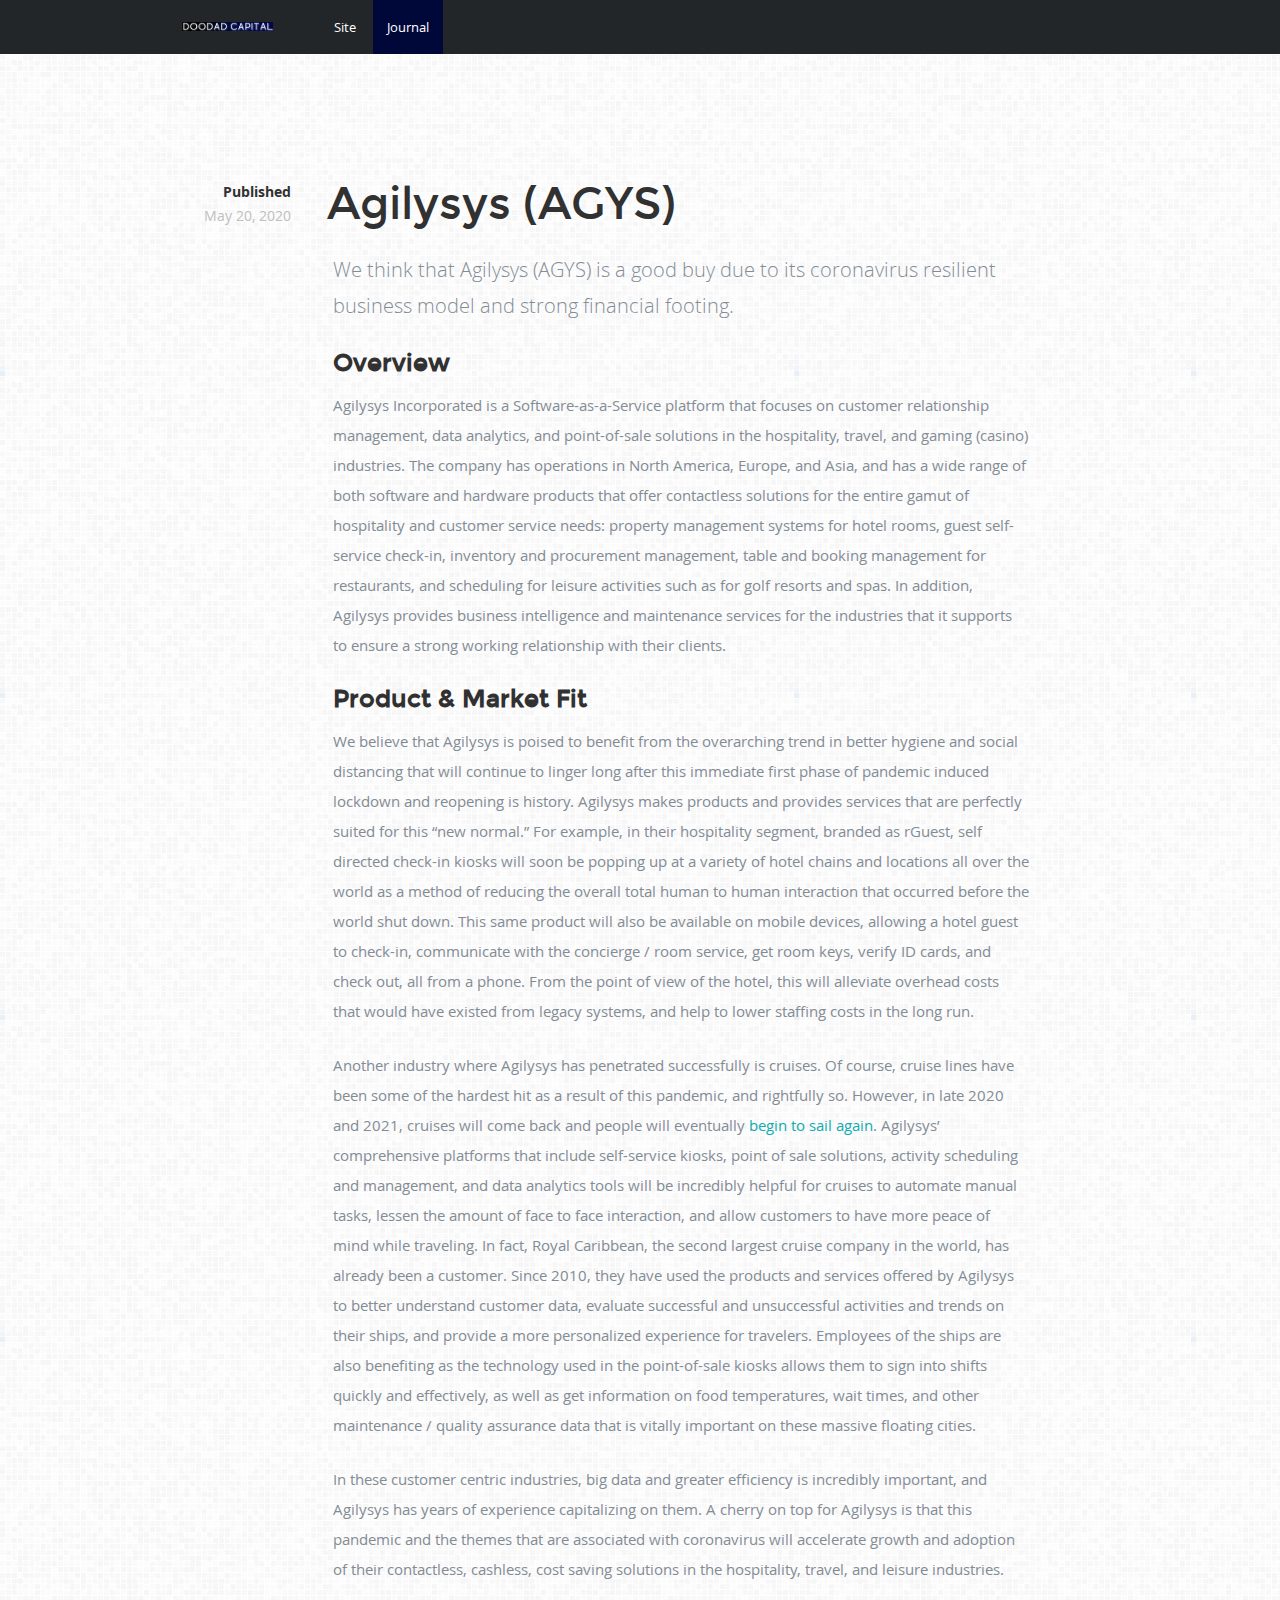
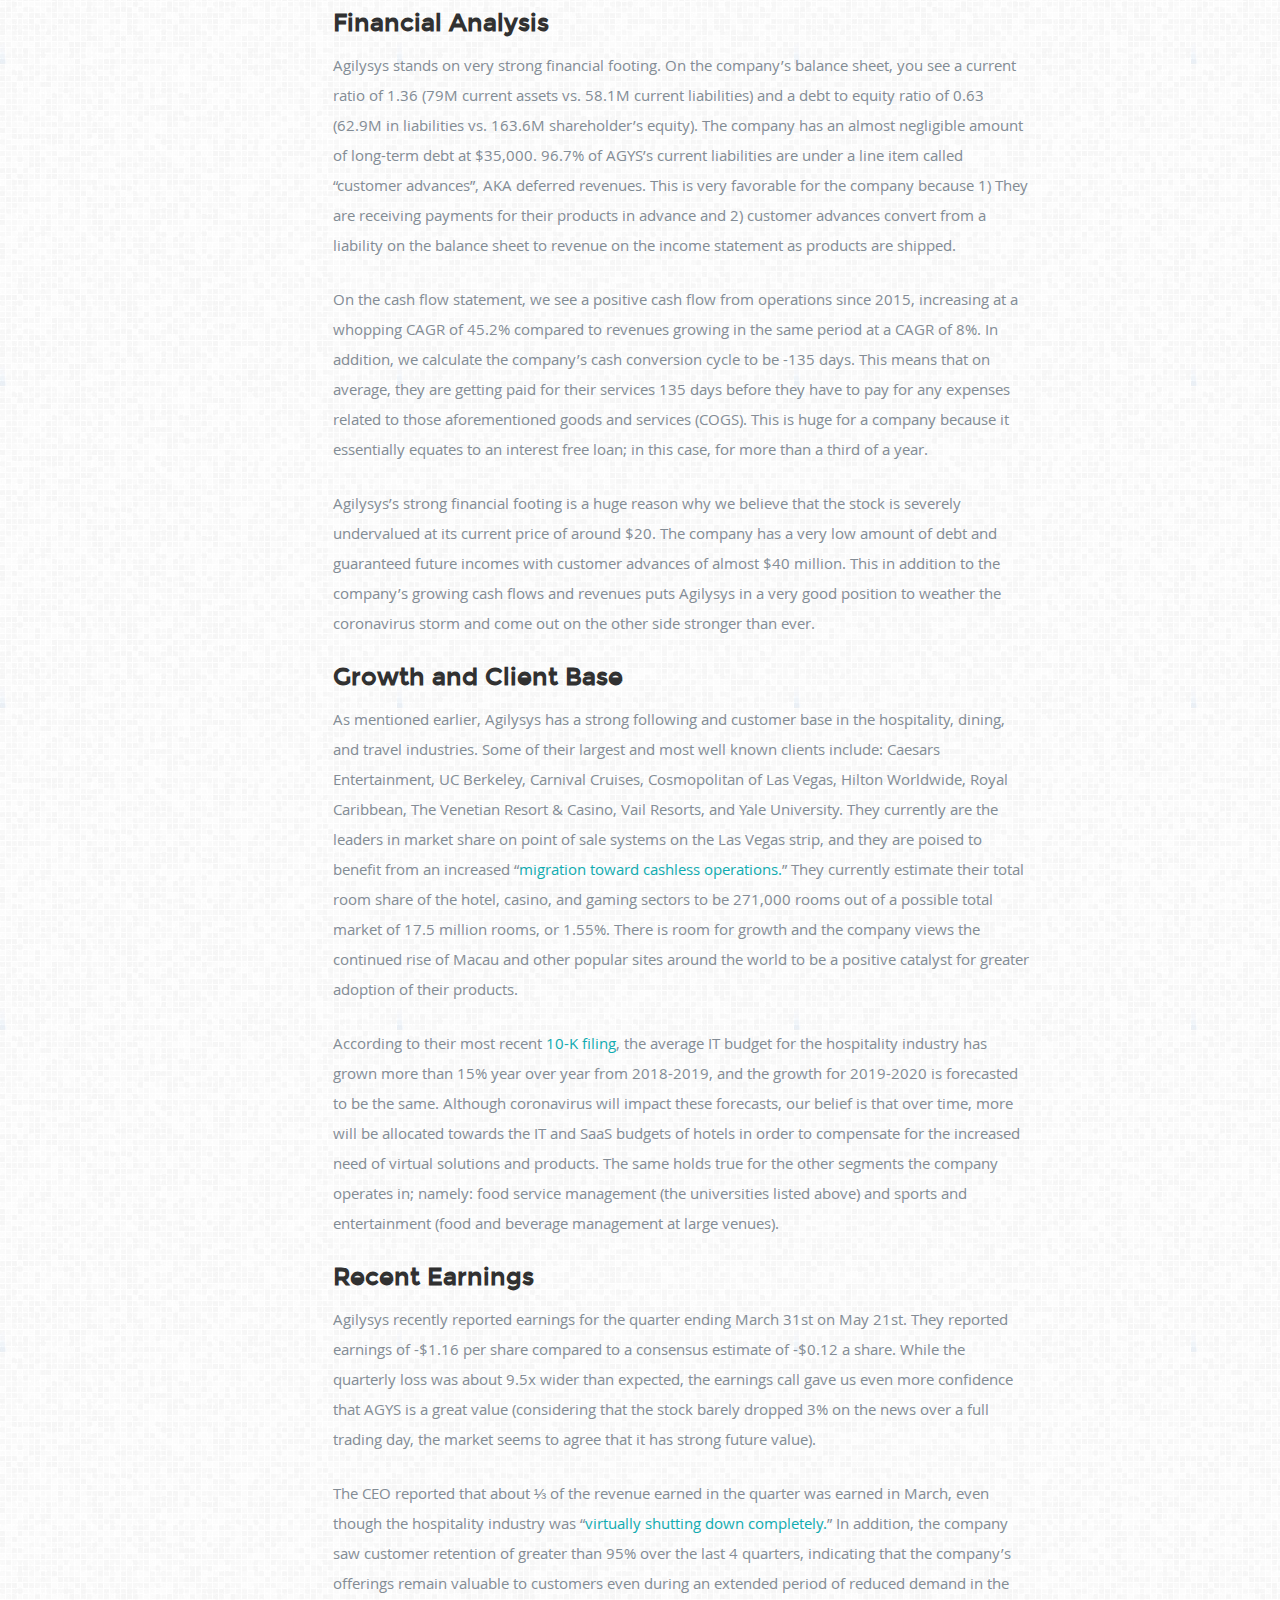
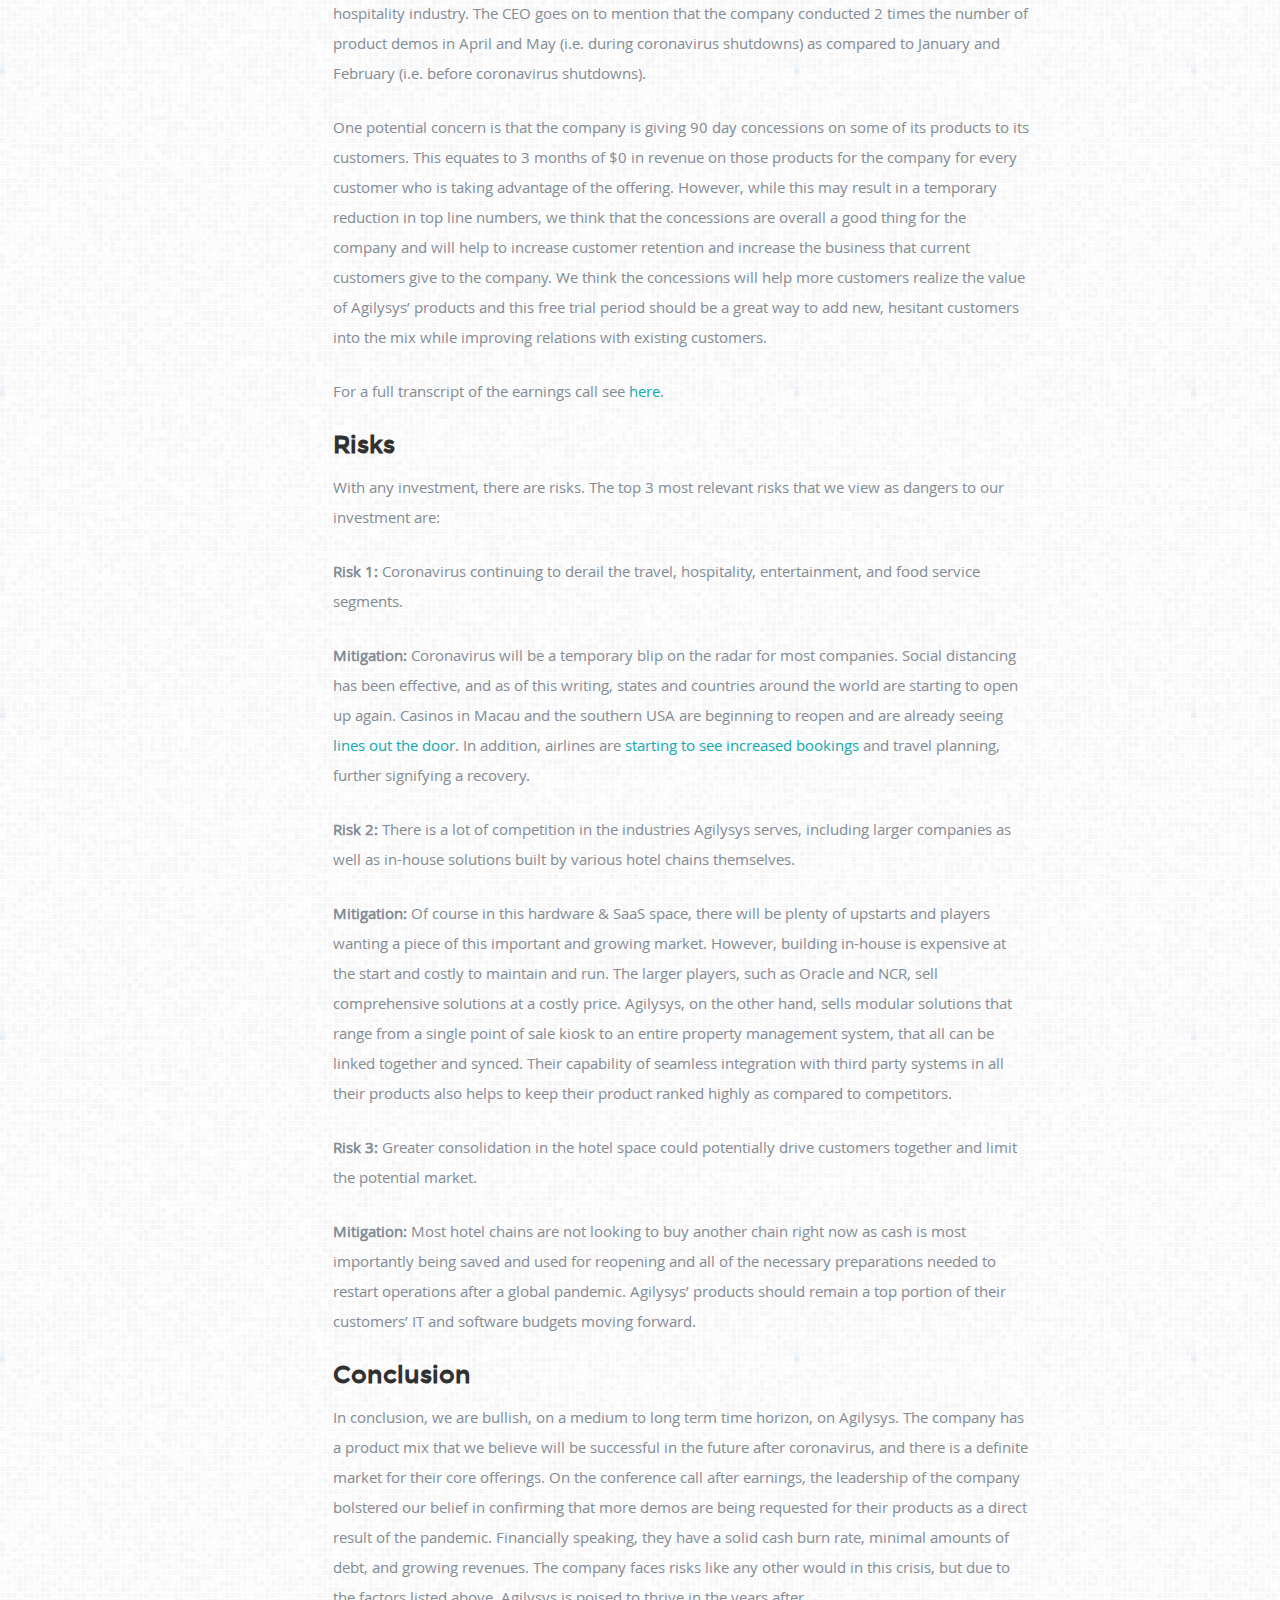
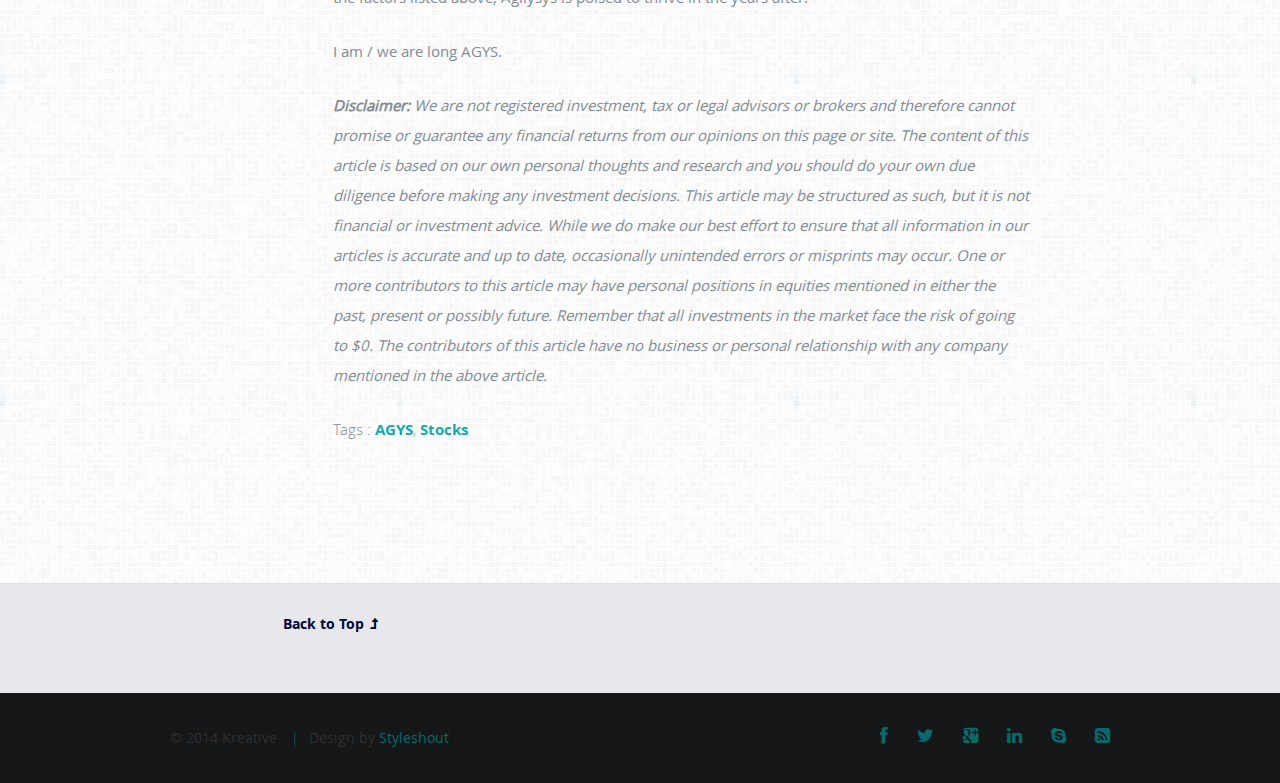
==== agys.html @ 84ea2bb4 "Update agys.html" ====
<!DOCTYPE html>
<!--[if lt IE 8 ]><html class="ie ie7" lang="en"> <![endif]-->
<!--[if IE 8 ]><html class="ie ie8" lang="en"> <![endif]-->
<!--[if (gte IE 8)|!(IE)]><!--><html lang="en"> <!--<![endif]-->
<head>


   <!--- Basic Page Needs
   ================================================== -->
	<meta charset="utf-8">
	<title>Agilysis (AGYS)</title>
	<meta name="description" content="">
	<meta name="author" content="">

   <!-- Mobile Specific Metas
  ================================================== -->
	<meta name="viewport" content="width=device-width, initial-scale=1, maximum-scale=1">

	<!-- CSS
   ================================================== -->
   <link rel="stylesheet" href="css/base.css">
	<link rel="stylesheet" href="css/layout.css">

	<!--[if lt IE 9]>
		<script src="http://html5shim.googlecode.com/svn/trunk/html5.js"></script>
	<![endif]-->

   <!-- Favicons
	================================================== -->
	<link rel="shortcut icon" href="tabLogo2.jpg">


</head>

<body class="narrow">

   <!-- Header
   ================================================== -->
   <header id="top" class="static">

      <div class="row">

         <div class="col full">

            <div class="logo">
               <a href="index.html"><img alt="" src="images/straightLogo.jpg"></a>
            </div>

            <nav id="nav-wrap">

               <a class="mobile-btn" href="#nav-wrap" title="Show navigation">Show navigation</a>
	            <a class="mobile-btn" href="#" title="Hide navigation">Hide navigation</a>

               <ul id="nav" class="nav">
	               <li><a href="index.html">Site</a></li>
	               <li class="active"><a href="blog.html">Journal</a></li>
               </ul>

            </nav>

         </div>

      </div>

   </header> <!-- Header End -->

   <!-- Post
   ================================================== -->
   <article class="post">

      <div class="row">

         <div class="col entry-header cf">

            <h1>Agilysys (AGYS)</h1>

            <div class="post-meta">

               <time class="date" datetime="2020-05-20T12:00">May 20, 2020</time>


            </div>

         </div>



         <div class="col post-content offset-2">

            <p class="lead">We think that Agilysys (AGYS) is a good buy due to its coronavirus resilient business model and strong financial footing.</p>

            <h3>Overview</h3>

            <p>Agilysys Incorporated is a Software-as-a-Service platform that focuses on customer relationship management, 
               data analytics, and point-of-sale solutions in the hospitality, travel, and gaming (casino) industries. 
               The company has operations in North America, Europe, and Asia, and has a wide range of both software and hardware 
               products that offer contactless solutions for the entire gamut of hospitality and customer service needs: property management 
               systems for hotel rooms, guest self-service check-in, inventory and procurement management, table and booking 
               management for restaurants, and scheduling for leisure activities such as for golf resorts and spas. In 
               addition, Agilysys provides business intelligence and maintenance services for the industries that it 
               supports to ensure a strong working relationship with their clients.</p>


            <h3>Product & Market Fit</h3>

            <p>We believe that Agilysys is poised to benefit from the overarching trend in better hygiene and social 
               distancing that will continue to linger long after this immediate first phase of pandemic induced 
               lockdown and reopening is history. Agilysys makes products and provides services that are perfectly 
               suited for this “new normal.” For example, in their hospitality segment, branded as rGuest, self 
               directed check-in kiosks will soon be popping up at a variety of hotel chains and locations all over 
               the world as a method of reducing the overall total human to human interaction that occurred before 
               the world shut down. This same product will also be available on mobile devices, allowing a hotel guest 
               to check-in, communicate with the concierge / room service, get room keys, verify ID cards, and check out, 
               all from a phone. From the point of view of the hotel, this will alleviate overhead costs that would have 
               existed from legacy systems, and help to lower staffing costs in the long run.</p>

            <p>Another industry where Agilysys has penetrated successfully is cruises. Of course, cruise lines have been 
               some of the hardest hit as a result of this pandemic, and rightfully so. However, in late 2020 and 2021, 
               cruises will come back and people will eventually 
               <a href="https://www.theverge.com/2020/5/4/21246378/carnival-cruises-resume-date-trips-city-ports-cancellation-offers" target="_blank">begin to sail again</a>. 
               Agilysys’ comprehensive platforms 
               that include self-service kiosks, point of sale solutions, activity scheduling and management, and data 
               analytics tools will be incredibly helpful for cruises to automate manual tasks, lessen the amount of face 
               to face interaction, and allow customers to have more peace of mind while traveling. In fact, Royal Caribbean, 
               the second largest cruise company in the world, has already been a customer. Since 2010, they have used the products 
               and services offered by Agilysys to better understand customer data, evaluate successful and unsuccessful activities 
               and trends on their ships, and provide a more personalized experience for travelers. Employees of the ships are 
               also benefiting as the technology used in the point-of-sale kiosks allows them to sign into shifts quickly and 
               effectively, as well as get information on food temperatures, wait times, and other maintenance / quality assurance 
               data that is vitally important on these massive floating cities.</p>

            <p>In these customer centric industries, big data and greater efficiency is incredibly important, and Agilysys 
               has years of experience capitalizing on them. A cherry on top for Agilysys is that this pandemic and the 
               themes that are associated with coronavirus will accelerate growth and adoption of their contactless, 
               cashless, cost saving solutions in the hospitality, travel, and leisure industries.</p>

            <h3>Financial Analysis</h3>

               <p>Agilysys stands on very strong financial footing. On the company’s balance sheet, you see a current 
                  ratio of 1.36 (79M current assets vs. 58.1M current liabilities) and a debt to equity ratio of 0.63 
                  (62.9M in liabilities vs. 163.6M shareholder’s equity). The company has an almost negligible amount of 
                  long-term debt at $35,000. 96.7% of AGYS’s current liabilities are under a line item called “customer advances”, 
                  AKA deferred revenues. This is very favorable for the company because 1) They are receiving payments for their 
                  products in advance and 2) customer advances convert from a liability on the balance sheet to revenue on the 
                  income statement as products are shipped.</p>

                  <p>On the cash flow statement, we see a positive cash flow from operations since 2015, increasing at a whopping CAGR of 45.2% compared to revenues growing in the same period at a CAGR of 8%. In addition, we calculate the company’s cash conversion cycle to be -135 days. This means that on average, they are getting paid for their services 135 days before they have to pay for any expenses related to those aforementioned goods and services (COGS). This is huge for a company because it essentially equates to an interest free loan; in this case, for more than a third of a year.</p>

                  <p>Agilysys’s strong financial footing is a huge reason why we believe that the stock is severely undervalued at its current price of around $20. The company has a very low amount of debt and guaranteed future incomes with customer advances of almost $40 million. This in addition to the company’s growing cash flows and revenues puts Agilysys in a very good position to weather the coronavirus storm and come out on the other side stronger than ever.</p>

            <h3>Growth and Client Base</h3>

            <p>As mentioned earlier, Agilysys has a strong following and customer base in the hospitality, dining, and travel industries. Some of their largest and most well known clients include: Caesars Entertainment, UC Berkeley, Carnival Cruises, Cosmopolitan of Las Vegas, Hilton Worldwide, Royal Caribbean, The Venetian Resort & Casino, Vail Resorts, and Yale University. They currently are the leaders in market share on point of sale systems on the Las Vegas strip, and they are poised to benefit from an increased “<a href="https://www.sec.gov/Archives/edgar/data/78749/000007874919000021/agys-3312019xfy1910k.htm" target="_blank">migration toward cashless operations.</a>” They currently estimate their total room share of the hotel, casino, and gaming sectors to be 271,000 rooms out of a possible total market of 17.5 million rooms, or 1.55%. There is room for growth and the company views the continued rise of Macau and other popular sites around the world to be a positive catalyst for greater adoption of their products.</p>

            <p>According to their most recent <a href="https://www.sec.gov/Archives/edgar/data/78749/000007874919000021/agys-3312019xfy1910k.htm" target="_blank">10-K filing</a>, the average IT budget for the hospitality industry has grown more than 15% year over year from 2018-2019, and the growth for 2019-2020 is forecasted to be the same. Although coronavirus will impact these forecasts, our belief is that over time, more will be allocated towards the IT and SaaS budgets of hotels in order to compensate for the increased need of virtual solutions and products. The same holds true for the other segments the company operates in; namely: food service management (the universities listed above) and sports and entertainment (food and beverage management at large venues).</p>


            <h3>Recent Earnings</h3>

            <p>Agilysys recently reported earnings for the quarter ending March 31st on May 21st. They reported earnings of -$1.16 per share compared to a consensus estimate of -$0.12 a share. While the quarterly loss was about 9.5x wider than expected, the earnings call gave us even more confidence that AGYS is a great value (considering that the stock barely dropped 3% on the news over a full trading day, the market seems to agree that it has strong future value).</p>

            <p>The CEO reported that about ⅓ of the revenue earned in the quarter was earned in March, even though the hospitality industry was “<a href="https://www.fool.com/earnings/call-transcripts/2020/05/21/agilysys-inc-agys-q4-2020-earnings-call-transcript.aspx" target="_blank">virtually shutting down completely.</a>” In addition, the company saw customer retention of greater than 95% over the last 4 quarters, indicating that the company’s offerings remain valuable to customers even during an extended period of reduced demand in the hospitality industry. The CEO goes on to mention that the company conducted 2 times the number of product demos in April and May (i.e. during coronavirus shutdowns) as compared to January and February (i.e. before coronavirus shutdowns).</p>

            <p>One potential concern is that the company is giving 90 day concessions on some of its products to its customers. This equates to 3 months of $0 in revenue on those products for the company for every customer who is taking advantage of the offering. However, while this may result in a temporary reduction in top line numbers, we think that the concessions are overall a good thing for the company and will help to increase customer retention and increase the business that current customers give to the company. We think the concessions will help more customers realize the value of Agilysys’ products and this free trial period should be a great way to add new, hesitant customers into the mix while improving relations with existing customers.</p>

            <p>For a full transcript of the earnings call see <a href="https://www.fool.com/earnings/call-transcripts/2020/05/21/agilysys-inc-agys-q4-2020-earnings-call-transcript.aspx" target="_blank">here</a>.</p>

            <h3>Risks</h3>

            <p>With any investment, there are risks. The top 3 most relevant risks that we view as dangers to our investment are:</p>

            <p><span class="boldThis">Risk 1:</span> Coronavirus continuing to derail the travel, hospitality, entertainment, and food service segments.</p>

            <p><span class="boldThis">Mitigation:</span> Coronavirus will be a temporary blip on the radar for most companies. Social distancing has been effective, and as of this writing, states and countries around the world are starting to open up again. Casinos in Macau and the southern USA are beginning to reopen and are already seeing <a href="https://www.wsj.com/articles/gamblers-drive-hours-and-wait-in-lines-as-casinos-reopen-amid-coronavirus-11589886610" target="_blank">lines out the door</a>. In addition, airlines are <a href="https://thepointsguy.com/news/airlines-summer-uptick-american-delta-united-southwest-airlines/" target="_blank">starting to see increased bookings</a> and travel planning, further signifying a recovery.</p>

            <p><span class="boldThis">Risk 2:</span> There is a lot of competition in the industries Agilysys serves, including larger companies as well as in-house solutions built by various hotel chains themselves.</p>

            <p><span class="boldThis">Mitigation:</span> Of course in this hardware & SaaS space, there will be plenty of upstarts and players wanting a piece of this important and growing market. However, building in-house is expensive at the start and costly to maintain and run. The larger players, such as Oracle and NCR, sell comprehensive solutions at a costly price. Agilysys, on the other hand, sells modular solutions that range from a single point of sale kiosk to an entire property management system, that all can be linked together and synced. Their capability of seamless integration with third party systems in all their products also helps to keep their product ranked highly as compared to competitors.</p>


            <p><span class="boldThis">Risk 3:</span> Greater consolidation in the hotel space could potentially drive customers together and limit the potential market.</p>

            <p><span class="boldThis">Mitigation:</span> Most hotel chains are not looking to buy another chain right now as cash is most importantly being saved and used for reopening and all of the necessary preparations needed to restart operations after a global pandemic. Agilysys’ products should remain a top portion of their customers’ IT and software budgets moving forward.</p>

            <h3>Conclusion</h3>

            <p>In conclusion, we are bullish, on a medium to long term time horizon, on Agilysys. The company has a product mix that we believe will be successful in the future after coronavirus, and there is a definite market for their core offerings. On the conference call after earnings, the leadership of the company bolstered our belief in confirming that more demos are being requested for their products as a direct result of the pandemic. Financially speaking, they have a solid cash burn rate, minimal amounts of debt, and growing revenues. The company faces risks like any other would in this crisis, but due to the factors listed above, Agilysys is poised to thrive in the years after.</p>

            <p>I am / we are long AGYS.</p>
         

            <p class="italicThis"><span class="boldThis">Disclaimer:</span> We are not registered investment, tax or legal advisors or brokers and therefore cannot promise or guarantee any financial returns from our opinions on this page or site. The content of this article is based on our own personal thoughts and research and you should do your own due diligence before making any investment decisions. This article may be structured as such, but it is not financial or investment advice. While we do make our best effort to ensure that all information in our articles is accurate and up to date, occasionally unintended errors or misprints may occur. One or more contributors to this article may have personal positions in equities mentioned in either the past, present or possibly future. Remember that all investments in the market face the risk of going to $0. The contributors of this article have no business or personal relationship with any company mentioned in the above article.
               </p>






            <p class="tags">
			      <span>Tags </span>:
				   <a href="#">AGYS</a>, <a href="#">Stocks</a>
			   </p>

         </div>

      </div>


   </article> <!-- Post End -->

   <!-- Comments
   ================================================== -->
   <!-- Bottom Block
   ================================================== -->
   <div id="bottom-block">

      <div class="row">

         <div class="col three-fourths">



         </div>

         <div class="col one-fourth back-to-top">
             <p><a href="#top">Back to Top<i class="icon-level-up"></i></a></p>
         </div>

      </div>

   </div> <!-- Bottom Block End -->


   <!-- footer
   ================================================== -->
   <footer>

      <div class="row">

         <div class="col g-7">
            <ul class="copyright">
               <li>&copy; 2014 Kreative</li>
               <li>Design by <a href="http://www.styleshout.com/" title="Styleshout">Styleshout</a></li>               
            </ul>
         </div>

         <div class="col g-5 pull-right">
            <ul class="social-links">
               <li><a href="#"><i class="icon-facebook"></i></a></li>
               <li><a href="#"><i class="icon-twitter"></i></a></li>
               <li><a href="#"><i class="icon-google-plus-sign"></i></a></li>
               <li><a href="#"><i class="icon-linkedin"></i></a></li>
               <li><a href="#"><i class="icon-skype"></i></a></li>
               <li><a href="#"><i class="icon-rss-sign"></i></a></li>
            </ul>
         </div>

      </div>

   </footer> <!-- Footer End-->

   <!-- Java Script
   ================================================== -->
   <script src="http://ajax.googleapis.com/ajax/libs/jquery/1.10.2/jquery.min.js"></script>
   <script>window.jQuery || document.write('<script src="js/jquery-1.10.2.min.js"><\/script>')</script>
   <script type="text/javascript" src="js/jquery-migrate-1.2.1.min.js"></script>

   <script src="js/smoothscrolling.js"></script>

</body>

</html>
---- css/base.css ----
/*
=====================================================================
*   Kreative v1.0 Base Stylesheet
*   url: styleshout.com
*   09-26-2013
=====================================================================

TOC:
a. Webfonts and Icon fonts
b. Reset
c. Default Styles
   1. Basic
   2. Typography
   3. Links
   4. Images
   5. Buttons
   6. Forms
d. Grid
e. Others
   1. Clearing
   2. Misc

=====================================================================  */

/* ------------------------------------------------------------------ */
/* a. Webfonts and Icon fonts
 ------------------------------------------------------------------ */

@import url("fonts.css");
@import url("font-awesome/css/font-awesome.min.css");

/* ------------------------------------------------------------------
/* b. Reset
      Adapted from:
      Normalize.css - https://github.com/necolas/normalize.css/
      HTML5 Doctor Reset - html5doctor.com/html-5-reset-stylesheet/
/* ------------------------------------------------------------------ */

html, body, div, span, object, iframe,
h1, h2, h3, h4, h5, h6, p, blockquote, pre,
abbr, address, cite, code,
del, dfn, em, img, ins, kbd, q, samp,
small, strong, sub, sup, var,
b, i,
dl, dt, dd, ol, ul, li,
fieldset, form, label, legend,
table, caption, tbody, tfoot, thead, tr, th, td,
article, aside, canvas, details, figcaption, figure,
footer, header, hgroup, menu, nav, section, summary,
time, mark, audio, video {
   margin: 0;
   padding: 0;
   border: 0;
   outline: 0;
   font-size: 100%;
   vertical-align: baseline;
   background: transparent;
}

article,aside,details,figcaption,figure,
footer,header,hgroup,menu,nav,section {
   display: block;
}

audio,
canvas,
video {
   display: inline-block;
}

audio:not([controls]) {
   display: none;
   height: 0;
}

[hidden] { display: none; }

code, kbd, pre, samp {
   font-family: monospace, serif;
   font-size: 1em;
}

pre {
   white-space: pre;
   white-space: pre-wrap;
   word-wrap: break-word;
}

blockquote, q { quotes: &#8220 &#8220; }

blockquote:before, blockquote:after,
q:before, q:after {
   content: '';
   content: none;
}

ins {
   background-color: #ff9;
   color: #000;
   text-decoration: none;
}

mark {
   background-color: #A7F4F6;
   color: #555;
}

del { text-decoration: line-through; }

abbr[title], dfn[title] {
   border-bottom: 1px dotted;
   cursor: help;
}

table {
   border-collapse: collapse;
   border-spacing: 0;
}


/* ------------------------------------------------------------------ */
/* c. Default Styles
      Adapted from:
      Skeleton CSS Framework - http://www.getskeleton.com/
      Typeplate Typographic Starter Kit - http://typeplate.com/
/* ------------------------------------------------------------------ */

/*  1. Basic  ------------------------------------------------------- */

*,
*:before,
*:after {
   -moz-box-sizing: border-box;
   -webkit-box-sizing: border-box;
   box-sizing: border-box;
}

body {
   background: #151719 url(../images/bg.png);
	font: 15px/30px opensans-regular, sans-serif;
	color: #838C95;
   -webkit-font-smoothing: antialiased; /* Fix for webkit rendering */
	-webkit-text-size-adjust: 100%;
}

/*  2. Typography
       Vertical rhythm with leading derived from 6
--------------------------------------------------------------------- */

h1, h2, h3, h4, h5, h6 {
   color: #313131;
	font-family: montserrat-regular, sans-serif;
}
h1 a, h2 a, h3 a, h4 a, h5 a, h6 a { font-weight: inherit; }
h1 { font-size: 42px; line-height: 48px; margin-bottom: 12px;}
h2 { font-size: 30px; line-height: 42px; margin-bottom: 6px; }
h3 { font-size: 24px; line-height: 30px; margin-bottom: 12px; }
h4 { font-size: 21px; line-height: 30px; margin-bottom: 6px; }
h5 { font-size: 18px; line-height: 30px; }
h6 { font-size: 14px; line-height: 30px; }
.subheader { }

p { margin: 0 0 24px 0; }
p img { margin: 0; }
p.lead { font: 20px/36px opensans-light, sans-serif; }

/* for 'em' and 'strong' tags, font-size and line-height should be same with
the body tag due to rendering problems on some browsers*/
em { font: 15px/30px opensans-italic, sans-serif; }
strong, b { font: 15px/30px opensans-bold, sans-serif; }
small { font-size: 11px; line-height: inherit; }

/*	Blockquotes */
blockquote {
   margin: 30px 0px;
   padding-left: 40px;
   position: relative;
}
blockquote:before {
   content: "\201C";
   opacity: 0.45;
   font-size: 80px;
   line-height: 0px;
   margin: 0;
   font-family: arial, sans-serif;

   position: absolute;
   top:  30px;
	left: 0;
}
blockquote p {
   font-family: georgia, serif;
   font-style: italic;
   padding: 0;
   font-size: 18px;
   line-height: 30px;
}
blockquote cite {
   display: block;
   font-size: 12px;
   font-style: normal;
   line-height: 18px;
}
blockquote cite:before { content: "\2014 \0020"; }
blockquote cite a,
blockquote cite a:visited { color: #8B9798; border: none }

/* ---------------------------------------------------------------------
/*  Pull Quotes Markup
/*
    <aside class="pull-quote">
		<blockquote>
			<p></p>
		</blockquote>
	 </aside>
/*
/* --------------------------------------------------------------------- */
.pull-quote {
   position: relative;
	padding: 18px 30px 18px 0px;
}
.pull-quote:before,
.pull-quote:after {
	height: 1em;
	opacity: 0.45;
	position: absolute;
	font-size: 80px;
   font-family: Arial, Sans-Serif;
}
.pull-quote:before {
	content: "\201C";
	top:  33px;
	left: 0;
}
.pull-quote:after {
	content: '\201D';
	bottom: -33px;
	right: 0;
}
.pull-quote blockquote {
   margin: 0;
}
.pull-quote blockquote:before {
   content: none;
}

/* Abbreviations */
abbr {
   font-family: opensans-bold, sans-serif;
	font-variant: small-caps;
	text-transform: lowercase;
   letter-spacing: .5px;
	color: gray;
}
abbr:hover { cursor: help; }

/* drop cap */
.drop-cap:first-letter {
	float: left;
	margin: 0;
	padding: 14px 6px 0 0;
	font-size: 84px;
	font-family: /* Copperplate */ montserrat-bold, sans-serif;
   line-height: 60px;
	text-indent: 0;
	background: transparent;
	color: inherit;
}

hr { border: solid #E0E0E0; border-width: 1px 0 0; clear: both; margin: 11px 0 30px; height: 0; }


/*  3. Links  ------------------------------------------------------- */

a, a:visited {
text-decoration: none;
outline: 0;
color:#11ABB0;

-webkit-transition:color .3s ease-in-out;
-moz-transition:color .3s ease-in-out;
-o-transition:color .3s ease-in-out;
transition:color .3s ease-in-out;

}

a:hover, a:focus { color:#333; }
p a, p a:visited { line-height: inherit; }


/*  4. List  --------------------------------------------------------- */

ul, ol { margin-bottom: 24px; margin-top: 12px; }
ul { list-style: none outside; }
ol { list-style: decimal; }
ol, ul.square, ul.circle, ul.disc { margin-left: 30px; }
ul.square { list-style: square outside; }
ul.circle { list-style: circle outside; }
ul.disc { list-style: disc outside; }
ul ul, ul ol,
ol ol, ol ul { margin: 6px 0 6px 30px; }
ul ul li, ul ol li,
ol ol li, ol ul li { margin-bottom: 6px; }
li { line-height: 18px; margin-bottom: 12px; }
ul.large li { }
li p { }

/* ---------------------------------------------------------------------
/*  Stats Tab Markup

    <ul class="stats-tabs">
		<li><a href="#">[value]<b>[name]</b></a></li>
	 </ul>

    Extend this object into your markup.
/*
/* --------------------------------------------------------------------- */
.stats-tabs {
   padding: 0;
   margin: 24px 0;
}
.stats-tabs li {
	display: inline-block;
	margin: 0 10px 18px 0;
	padding: 0 10px 0 0;
	border-right: 1px solid #ccc;
}
.stats-tabs li:last-child {
	margin: 0;
	padding: 0;
	border: none;
}
.stats-tabs li a {
	display: inline-block;
	font-size: 24px;
	font-family: montserrat-bold, sans-serif;
   border: none;
   color: #444;
}
.stats-tabs li a:hover {
   color:#11ABB0;
}
.stats-tabs li a b {
	display: block;
	margin: 6px 0 0 0;
	font-size: 13px;
	font-family: opensans-light, sans-serif;
   color: #8B9798;
}

/* definition list */
dl { margin: 12px 0; }
dt { margin: 0; color:#11ABB0; }
dd { margin: 0 0 0 20px; }

/* Lining Definition Style Markup */
.lining dt,
.lining dd {
	display: inline;
	margin: 0;
}
.lining dt + dt:before,
.lining dd + dt:before {
	content: "\A";
	white-space: pre;
}
.lining dd + dd:before {
	content: ", ";
}
.lining dd:before {
	content: ": ";
	margin-left: -0.2em;
}

/* Dictionary Definition Style Markup */
.dictionary-style dt {
	display: inline;
	counter-reset: definitions;
}
.dictionary-style dt + dt:before {
	content: ", ";
	margin-left: -0.2em;
}
.dictionary-style dd {
	display: block;
	counter-increment: definitions;
}
.dictionary-style dd:before {
	content: counter(definitions, decimal) ". ";
}

/* Pagination */
.pagination {
	margin: 36px auto;
   text-align: center;
}
.pagination ul li {
   display: inline-block;
   margin: 0;
   padding: 0;
}
.pagination .page-numbers {
   font: 15px/18px opensans-bold, sans-serif;
   display: inline-block;
	padding: 6px 10px;
   margin-right: 3px;
   margin-bottom: 6px;
	color: #6E757C;
	background-color: #E6E8EB;

	-webkit-transition: all 200ms ease-in-out;
	-moz-transition: all 200ms ease-in-out;
	-o-transition: all 200ms ease-in-out;
	-ms-transition: all 200ms ease-in-out;
	transition: all 200ms ease-in-out;

   -moz-border-radius: 3px;
   -webkit-border-radius: 3px;
   -khtml-border-radius: 3px;
	border-radius: 3px;
}
.pagination .page-numbers:hover {
   background: #838A91;
   color: #fff;
}
.pagination .current,
.pagination .current:hover {
	background-color: #11ABB0;
   color: #fff;
}
.pagination .inactive,
.pagination .inactive:hover {
   background-color: #E6E8EB;
	color: #A9ADB2;
}
.pagination .prev, .pagination .next {}

/*  5. Images  --------------------------------------------------------- */

img {
   max-width: 100%;
   height: auto;
}

img.pull-right { margin: 12px 0px 0px 18px; }
img.pull-left { margin: 12px 18px 0px 0px; }

/*  6. Buttons  --------------------------------------------------------- */

.button,
.button:visited,
button,
input[type="submit"],
input[type="reset"],
input[type="button"] {
   font: 16px/30px montserrat-bold, sans-serif;
   background: #11ABB0;
   display: inline-block;
	text-decoration: none;
   letter-spacing: 0;
   color: #fff;
	padding: 18px 18px;
	margin-bottom: 18px;
   border: none;
   cursor: pointer;
   height: auto;

    -webkit-transition: all .2s ease-in-out;
	-moz-transition: all .2s ease-in-out;
	-o-transition: all .2s ease-in-out;
	-ms-transition: all .2s ease-in-out;
	transition: all .2s ease-in-out;

   -moz-border-radius: 3px;
   -webkit-border-radius: 3px;
   -khtml-border-radius: 3px;
   border-radius: 3px;
}

.button:hover,
button:hover,
input[type="submit"]:hover,
input[type="reset"]:hover,
input[type="button"]:hover {
   background: #3d4145;
   color: #fff;
}

.button:active,
button:active,
input[type="submit"]:active,
input[type="reset"]:active,
input[type="button"]:active {
   background: #3d4145;
   color: #fff;
}

.button.full-width,
button.full-width,
input[type="submit"].full-width,
input[type="reset"].full-width,
input[type="button"].full-width {
	width: 100%;
	padding-left: 0 !important;
	padding-right: 0 !important;
	text-align: center;
}

/* Fix for odd Mozilla border & padding issues */
button::-moz-focus-inner,
input::-moz-focus-inner {
    border: 0;
    padding: 0;
}


/*  7. Forms  --------------------------------------------------------- */

form { margin-bottom: 24px; }
fieldset { margin-bottom: 24px; }

input[type="text"],
input[type="password"],
input[type="email"],
textarea,
select {
  	display: block;
   padding: 18px 18px;
   margin: 0 0 24px 0;
   border: 0;
   outline: none;
   vertical-align: middle;
   min-width: 250px;
	max-width: 100%;
   font-size: 15px;
   line-height: 24px;
	color: #738182;
	background: #CFD4D8;
}

/* select { padding: 0;
   width: 220px;
   } */

input[type="text"]:focus,
input[type="password"]:focus,
input[type="email"]:focus,
textarea:focus {
   color: #fff;
	background-color: #3d4145;
}

textarea { min-height: 180px; }

label,
legend {
   font: 14px/24px opensans-bold, sans-serif;
	margin: 12px 0;
   color: #3d4145;
   display: block;
}

input[type="checkbox"],
input[type="radio"] {
   font-size: 15px;
   color: #737373;
}

input[type="checkbox"] { display: inline; }

label span,
legend span {
	color: #8B9798;
   font: 14px/24px opensans-regular, sans-serif;
}

/* ------------------------------------------------------------------ */
/* d. Grid

   A simple, lightweight responsive grid.
   columns = 48px, gutter = 36px.
/* ------------------------------------------------------------------ */

/* desktop
--------------------------------------------------------------- */

.row {
   width: 96%;
   max-width: 1008px;
   margin: 0 auto;

   -moz-box-sizing: border-box;
   -webkit-box-sizing: border-box;
   box-sizing: border-box;
}
.narrow .row { max-width: 976px; }
/* fixed width for IE8 */
.ie .row { width: 1008px ; }

.row .row { width: auto; max-width: 100% }

.col {
   position: relative;
   padding: 0 18px;
   float: left;
}

/* row clearing */
.row:before,
.row:after {
    content: " ";
    display: table;
}
.row:after {
    clear: both;
}
/* For IE 6/7 (trigger hasLayout) */
.row { *zoom: 1; }


/* removed gutters */
.row.collapsed .col,
col.collapsed { padding: 0; }

/* removed nested columns paddings */
.col .col:first-child { padding-left: 0; }
.col .col:last-child { padding-right: 0; }
/* If you'll be using IE8, use class ".last" in nested comlumns.
   ":last-child" is not supported in IE8 */
.ie .row .row .last { padding-right: 0; }

/* column widths */
.row .one-twelfth,     .row .g-1     { width: 8.33333%; }
.row .one-sixth,       .row .g-2     { width: 16.66667%; }
.row .one-fourth,      .row .g-3     { width: 25%; }
.row .one-third,       .row .g-4     { width: 33.33333%; }
.row .five-twelfths,   .row .g-5     { width: 41.66667%; }
.row .half,            .row .g-6     { width: 50%; }
.row .seven-twelfths,  .row .g-7     { width: 58.33333%; }
.row .two-thirds,      .row .g-8     { width: 66.66667%; }
.row .three-fourths,   .row .g-9     { width: 75%; }
.row .five-sixths,     .row .g-10    { width: 83.33333%; }
.row .eleven-twelfths, .row .g-11    { width: 91.66667%; }
.row .full,            .row .g-12    { width: 100%; }

/* Offsets */
.row .offset-1    { margin-left: 8.33333%; }
.row .offset-2    { margin-left: 16.66667%; }
.row .offset-3    { margin-left: 25%; }
.row .offset-4    { margin-left: 33.33333%; }
.row .offset-5    { margin-left: 41.66667%; }
.row .offset-6    { margin-left: 50%; }
.row .offset-7    { margin-left: 58.33333%; }
.row .offset-8    { margin-left: 66.66667%; }
.row .offset-9    { margin-left: 75%; }
.row .offset-10   { margin-left: 83.33333%; }
.row .offset-11   { margin-left: 91.66667%; }


/* smaller screens
--------------------------------------------------------------- */
@media only screen and (max-width: 800px) {

   /*.col { padding: 0 15px; } */

}

/* mobile wide
--------------------------------------------------------------- */
@media only screen and (max-width: 767px) {

   .row {
	   width: 460px;
	   margin: 0 auto;
      padding: 0;
	}
   .col {
	   width: 100% !important;
	   float: none;
	   margin-left: 0;
	   margin-right: 0;
      padding: 0 20px;
    }
    /* for nested columns */
   .col .row { width: 100%; }
   .col .row .col { padding: 0; }

   /* Offsets */
   .row .offset-1    { margin-left: 0%; }
   .row .offset-2    { margin-left: 0%; }
   .row .offset-3    { margin-left: 0%; }
   .row .offset-4    { margin-left: 0%; }
   .row .offset-5    { margin-left: 0%; }
   .row .offset-6    { margin-left: 0%; }
   .row .offset-7    { margin-left: 0%; }
   .row .offset-8    { margin-left: 0%; }
   .row .offset-9    { margin-left: 0%; }
   .row .offset-10   { margin-left: 0%; }
   .row .offset-11   { margin-left: 0%; }
}

/* mobile narrow
--------------------------------------------------------------- */
@media only screen and (max-width: 460px) {

   .row { width: 100%; }

}

/* larger screens
--------------------------------------------------------------- */
@media screen and (min-width: 1200px) {

   .wide .row { max-width: 1180px; }
   .wide .col { padding: 0 20px; }

}


/* ------------------------------------------------------------------ */
/* e. Others
/* ------------------------------------------------------------------ */

/*  1. Clearing
    (http://nicolasgallagher.com/micro-clearfix-hack/
--------------------------------------------------------------------- */

.cf:before,
.cf:after {
    content: " ";
    display: table;
}
.cf:after {
    clear: both;
}

/* For IE 6/7 (trigger hasLayout) */
.cf { *zoom: 1; }

/*  2. Misc -------------------------------------------------------- */

.remove-bottom { margin-bottom: 0 !important; }
.half-bottom { margin-bottom: 12px !important; }
.add-bottom { margin-bottom: 24px !important; }
.no-border { border: none; }

.align-center { text-align: center; }
.align-left   { text-align: left; }
.align-right  { text-align: right; }
.pull-left    { float: left; }
.pull-right   { float: right; }
---- css/layout.css ----
/*
=====================================================================
*   Kreative v1.0.1 Layout Stylesheet
*   url: styleshout.com
*   03-05-2014
=====================================================================

   TOC:
   a. Common Styles
   b. Header Styles
   c. Intro Section
   d. Services
   e. Postfolio
   f. Journal
   g. About
   h. Call-to-Action
   i. Map
   j. Contact
   k. Blog Post
   l. Blog Entries
   m. Footer Styles
   n. Media Queries

===================================================================== */


/* ================================================================== */

/* a. Common Styles

/* ================================================================== */

.section-head h2 { font: 30px/42px montserrat-bold, sans-serif; }
.desc { font: 14px/24px opensans-regular, sans-serif; }
.intro { font: 20px/36px opensans-light, sans-serif; }

/* Left clearing for flexible columns - columns that changes width in
different screen sizes. Makes columns with different heights align
properly.
--------------------------------------------------------------------- */
.first { clear: left; }   /* first column in default screen */
.m-first { clear: none; } /* first column in medium size screens */

/* Flex Slider
/* ------------------------------------------------------------------ */

/* Reset */
.flexslider a:active,
.flexslider a:focus  { outline: none; }
.slides, .flex-control-nav,
.flex-direction-nav { margin: 0; padding: 0; list-style: none; }
.slides li { margin: 0; }

/* Necessary Styles */
.flexslider {
   position: relative;
   zoom: 1;
   margin: 0;
   padding: 0;
}
.flexslider .slides { zoom: 1; }
.flexslider .slides > li { position: relative; }

/* Hide the slides before the JS is loaded. Avoids image jumping */
.flexslider .slides > li { display: none; -webkit-backface-visibility: hidden; }
/* Suggested container for slide animation setups. Can replace this with your own */
.flex-container { zoom: 1; position: relative; }

/* Clearfix for .slides */
.slides:before,
.slides:after {
    content: " ";
    display: table;
}
.slides:after {
    clear: both;
}

/* ================================================================== */

/* b. Header Styles

/* ================================================================== */

header {
   height: 54px;
   width: 100%;
   z-index: 99999;
   background: url(../images/k-opacity-70.png);

   position: fixed;
   top: 0;
   left: 0;
}
header.static {
   background: #232629;
   position: static;
}

/* header logo */
header .logo {
   position: relative;
   height: 54px;
   width: 150px;
   float: left;
}
header .logo a {
   display: block;
   padding: 0;
   margin: 0;
   height: 18px;
   width: 91px;
   line-height: 18px;

   position: absolute;
   left: 12px;
   top: 16px;
}

/* primary navigation
--------------------------------------------------------------------- */
#nav-wrap ul, #nav-wrap li, #nav-wrap a {
	margin: 0;
	padding: 0;
	border: none;
	outline: none;
}

/* nav-wrap */
#nav-wrap {
	position: relative;
   font: 13px opensans-regular, sans-serif;
   float: left;
}

/* hide toggle button */
#nav-wrap > a { display: none; }

ul#nav {
   min-height: 54px;
   width: auto;

   /* left align the menu */
   text-align: left;
}
ul#nav li {
	position: relative;
	list-style: none;
   height: 54px;

   display: inline-block;
}
ul#nav > li.active a {
   background: rgb(0, 7, 57);
   color: #fff !important;
}

/* Links */
ul#nav li a {
   display: block;
   padding: 0 14px;
   line-height: 54px;
	text-decoration: none;
   text-align: left;
   color: #fff;

	-webkit-transition: color .2s ease-in-out;
	-moz-transition: color .2s ease-in-out;
	-o-transition: color .2s ease-in-out;
	-ms-transition: color .2s ease-in-out;
	transition: color .2s ease-in-out;
}

ul#nav li a:active { background-color: transparent !important; }
ul#nav li:hover > a,
ul#nav li.active a { 
   color: rgb(0, 7, 57);
}



/* ================================================================== */

/* c. Intro Section

/* ================================================================== */

#intro {
   background: #111 url(../images/intro-bg.jpeg) no-repeat center;
   overflow: hidden;
}

/* FlexSlider Intro Slider Styles */
.slides {
   max-height: 660px;
   overflow: hidden;
}
.slider-text {
	color: #737E8C;
   text-align: center;
   width: 85%;
   margin: 156px auto 66px auto;
}
.slider-text h2 {
   font: 56px/78px montserrat-regular, Sans-serif;
   color: #fff;
   text-shadow: 0px 1px 5px rgba(50, 50, 50, .5);
   padding: 0;
   margin: 0;
}
.slider-text h2 span,
.slider-text a { 
   color: rgb(0, 7, 57);
 }

.slider-text p {
   font: 17px/36px opensans-light, sans-serif;
   text-shadow: 0px 1px 2px rgba(0, 0, 0, .3);
   padding: 0;
   margin: 18px 10% 0;
}


/* Direction Navigation
--------------------------------------------------------------- */
.flex-direction-nav a {
   display: block;
	width: 40px;
	height: 66px;
	margin: 0;
	background-color: #2D3339;
	cursor: pointer;
	z-index: 99999;
	opacity: 0;
   position: absolute;
	top: 50%;

   font: 0/0 a;
   text-shadow: none;
   color: transparent;

	-webkit-transition: all 0.2s ease-in-out;
	-moz-transition: all 0.2s ease-in-out;
	-o-transition: all 0.2s ease-in-out;
	-ms-transition: all 0.2s ease-in-out;
	transition: all 0.2s ease-in-out;
}

.flex-direction-nav a:hover { 
   background-color: rgb(0, 7, 57);
}

.flex-direction-nav .flex-next {
	right: 0px;
	background: #2D3339 url(../images/direction-nav-right.png) no-repeat 53% 50%;
	position: absolute;
}
.flex-direction-nav .flex-prev {
	left: 0px;
	background: #2D3339 url(../images/direction-nav-left.png) no-repeat 47% 50%;
	position: absolute;
}
.flexslider:hover .flex-next,
.flexslider:hover .flex-prev { opacity: 1; }
.flex-direction-nav .flex-disabled {
   opacity: .3 !important;
   filter: alpha(opacity=30);
   cursor: default;
}


/* ================================================================== */

/* d. Services

/* ================================================================== */

#services {
   background: #1b1e21 url(../images/patterns/servicesbg.png);
   padding-top: 156px;
   padding-bottom: 120px;
   color: #4E565F;
}

#services a, #services a:visited  { color: #C4C4C4; }
#services a:hover, #services a:focus { 
   color: rgb(0, 7, 57);
}

#services .section-head h2 { 
   color: rgb(0, 7, 57);
}
#services .section-head p.desc,
#services .section-head .intro { color: #57606B; }

.services-wrapper { margin-top: 42px; }
.services-wrapper .col {
   width: 33.33333%;
   margin-bottom: 30px;
}
.services-wrapper h2 {
   font: 16px/24px montserrat-bold, sans-serif;
   letter-spacing: 1.5px;
   text-transform: uppercase;
   color: #C4C4C4;
   margin-bottom: 18px;
}
.services-wrapper p {
   font-size: 16px;
   line-height: 30px;
}
#services .services-wrapper i { margin-right: 10px; }


/* ================================================================== */

/* e. Portfolio

/* ================================================================== */

#portfolio {
   background: #f5f5f5 url(../images/patterns/grey.png);
   padding-top: 156px;
   padding-bottom: 120px;
}
#portfolio .section-head h2 { color: #0f9095; }
#portfolio .section-head p.desc { color: #999999; }
#portfolio .section-head .intro { color: #A3A3A3; }

/* Portfolio Content */
#portfolio-wrapper { margin-top: 36px; }
#portfolio-wrapper .col {
   width: 25%;
   margin-bottom: 36px;
}

.portfolio-item .item-wrap {
   background: #fff;
   overflow: hidden;

   -webkit-box-shadow: 0px 1px 1px rgba(50, 50, 50, 0.1);
   -moz-box-shadow:    0px 1px 1px rgba(50, 50, 50, 0.1);
   box-shadow:         0px 1px 1px rgba(50, 50, 50, 0.1);

   -webkit-transition: all 0.3s ease-in-out;
	-moz-transition: all 0.3s ease-in-out;
	-o-transition: all 0.3s ease-in-out;
	-ms-transition: all 0.3s ease-in-out;
	transition: all 0.3s ease-in-out;
}
.portfolio-item .item-wrap a { display: block; }
.portfolio-item .portfolio-item-meta { padding: 12px 0; }
.portfolio-item .portfolio-item-meta h5 a {
   font: 13px/24px montserrat-bold, sans-serif;
   color: #0f9095;
   margin-left: 7%;
}

/* on hover */
.portfolio-item:hover .item-wrap { background-color: #0f9095; }
.portfolio-item:hover h5 a { color: #fff !important; }


/* Reveal Modal Plugin Styles
---------------------------------------------------*/
.reveal-modal-bg {
   position: fixed;
	height: 100%;
	width: 100%;
	background: #000;
	background: rgba(0,0,0,.8);
	z-index: 100;
	display: none;
	top: 0;
	left: 0;
}
.reveal-modal {
   visibility: hidden;
	top: 100px;
	left: 50%;
	margin-left: -300px;
   width: 600px;
	max-width: 600px;
	background: #fff;
	position: absolute;
	z-index: 101;
	padding: 0;

	-moz-box-shadow: 0 0 10px rgba(0,0,0,.4);
	-webkit-box-shadow: 0 0 10px rgba(0,0,0,.4);
	-box-shadow: 0 0 10px rgba(0,0,0,.4);
}
.reveal-modal .description-box { padding: 18px 36px; }
.reveal-modal .description-box h4 {
   font: 15px/24px montserrat-bold, sans-serif;
	margin-bottom: 18px;
   color: #111;
}
.reveal-modal .description-box p {
	font: 13px/24px opensans-regular, sans-serif;
   color: #A1A1A1;
   margin-bottom: 18px;
}
.reveal-modal .description-box .categories {
   font: 11px/24px opensans-regular, sans-serif;
   color: #A1A1A1;
   text-transform: uppercase;
   letter-spacing: 1px;
   display: block;
}
.reveal-modal .description-box .categories i {
   margin-right: 8px;
}
.reveal-modal .link-box {
   padding: 18px 36px;
   background: #111;
   text-align: left;
}
.reveal-modal .link-box a {
   color: #fff;
	font: 11px/24px opensans-regular, sans-serif;
	text-transform: uppercase;
   letter-spacing: 3px;
   cursor: pointer;
}
.reveal-modal a:hover {	color: #00CCCC; }
.reveal-modal a.close-reveal-modal { margin-left: 28px; }


/* ================================================================== */

/* f. Journal

/* ================================================================== */

#journal {
   background-color: rgb(0, 7, 57);
   padding-top: 156px;
   padding-bottom: 120px;
   color: #7fe6ed;
}

#journal a, #journal a:visited  { color: #fff; }
#journal a:hover, #journal a:focus { color: #005757; }

#journal .section-head h2 { color: #fff; }
#journal .section-head p.desc,
#journal .section-head .intro { color: #C2F1F5; }

#journal .blog-entries { margin-top: 54px; }
#journal .entry { margin-bottom: 12px; }

/* post header */
#journal .blog-entries .entry-header {
   position: relative;
   margin-bottom: 6px;
}
#journal .entry-header .entry-title { padding-left: 38px; }
#journal .entry-header h3 { font: 30px/42px montserrat-regular, sans-serif; }
#journal .entry-header .author-image img {
   position: absolute;
   top: 12px;
   left: 18px;
   margin: 0;
   padding: 0;
   width: 60px;
   height: 60px;

   -moz-border-radius: 100% 100% 100% 100%;
	-webkit-border-radius: 100% 100% 100% 100%;
	-khtml-border-radius: 100% 100% 100% 100%;
	border-radius: 100% 100% 100% 100%;
}

/* post meta */
#journal .entry .post-meta   {
   font: 14px/24px opensans-regular, sans-serif;
   color: #fff;
   margin-top: 12px;
   margin-bottom: 0;
}
#journal .entry .post-meta time,
#journal .entry .post-meta .dauthor {
   display: block;
}
#journal .entry .post-meta time {
   font-family: montserrat-bold, sans-serif;
   text-transform: uppercase;
   letter-spacing: 1px;
}

/* post content */
#journal .entry .post-content { padding-left: 38px; }
#journal .entry .post-content p {
   font: 16px/30px opensans-regular, sans-serif;
}
#journal .entry .post-content a.more-link {
   font: 15px/30px opensans-bold, sans-serif;
   margin-left: 3px;
}
#journal .entry .post-content a.more-link i {
   margin-left: 10px;
   font-size: 14px;
}


/* ================================================================== */

/* g. About

/* ================================================================== */

#about {
   background: #fff url(../images/patterns/grey.png);
   padding-top: 156px;
   padding-bottom: 144px;
   color: #A3A3A3;
}
#about .section-head h2,
#about h4, #about h5 { color: #0f9095; }
#about .section-head p.desc { color: #999999; }
#about .section-head .intro { color: #A3A3A3; }
#about h3 {
   font: 24px/30px montserrat-regular, sans-serif;
   margin-top: 24px;
   margin-bottom: 24px;
   color: #6E6E6E;
}

#about .process-wrap .col { width: 25%; }
#about .team-wrap { margin-bottom: 24px; }
#about .team-wrap .col { margin-bottom: 24px; }

/* process */
#about .process-wrap h4 {
   font: 15px/24px montserrat-bold, sans-serif;
   letter-spacing: 1px;
   text-transform: uppercase;
}

/* Team Members */
#about .team-wrap h5 {
   font: 14px/24px montserrat-bold, sans-serif;
}
#about .team-wrap span {
   position: relative;
   top: -6px;
   font-size: 13px;
   line-height: 18px;
   color: #969696;
}
#about .team-wrap .member-social {
   font-size: 14px;
   font-weight: normal;
   line-height: 18px;
   color: #969696;
   margin: 0;
   padding: 0;
}
#about .team-wrap .member-social li {
   display: inline-block;
   margin-right: 15px;
}
#about .team-wrap .member-social li a { color: #8C8C8C; }
#about .team-wrap .member-social li a:hover { color: #0f9095; }


/* Testimonials
/* ------------------------------------------------------------------ */
.testimonials { margin-top: 30px }

.testimonials .client-author {
   position: relative;
}
.testimonials .client-author img {
   height: 66px;
   width: 66px;

   -moz-border-radius: 100% 100% 100% 100%;
	-webkit-border-radius: 100% 100% 100% 100%;
	-khtml-border-radius: 100% 100% 100% 100%;
	border-radius: 100% 100% 100% 100%;
}
.testimonials .client-author .name {
   font: 14px/24px montserrat-bold, sans-serif;
   color: #0f9095;

   position: absolute;
   top: 6px;
   left: 80px;
}
.testimonials .client-author span {
   font-family: opensans-regular, sans-serif;
   line-height: 18px;
   font-size: 13px;
   color: #969696;
   display: block;
}
.testimonials .client-cite {
   font: 18px/36px opensans-light, sans-serif;
}

/* ================================================================== */

/* h. Call To Action

/* ================================================================== */

#call-to-action {
   background-color: #0f9095;
   padding-top: 60px;
   padding-bottom: 72px;
   color: #7fe6ed;
}
#call-to-action .action { margin-top: 12px; }
#call-to-action h2 {
   font: 34px/42px montserrat-bold, sans-serif;
   color: #fff;
   letter-spacing: -1px;
   margin-bottom: 3px;
}
#call-to-action h2 a { color: inherit; }
#call-to-action p { font-size: 17px; }
#call-to-action .button { background: #036569; }
#call-to-action .button:hover,
#call-to-action .button:active {
   background: #fff;
   color: #0F9095;
}
#call-to-action p span {
	font-family: opensans-semibold, sans-serif;
	color: #fff;
}


/* ================================================================== */

/* i. Map

/* ================================================================== */

#map {
   display: block;
	height: 486px;
   width: 100%;
   background-color: #F6F4EF;
}
#map img { max-width:inherit !important; }
#map .map-error {
  text-align: center;
  padding-top: 48px;
  color: #C0B491;
  font-size: 14px;
}


/* ================================================================== */

/* j. Contact

/* ================================================================== */

#contact {
   background-color: #25292D;
   padding-top: 108px;
   padding-bottom: 120px;
   color: #707B89;
}

#contact a, #contact a:visited  { color: #C4C4C4; }
#contact a:hover, #contact a:focus { 
   color: rgb(0, 7, 57);
}

#contact .section-head { margin-bottom: 42px; }
#contact .section-head h2 { 
   color: rgb(0, 7, 57);
}
#contact .section-head p.desc,
#contact .intro { color: #57606B; }
#contact p {  }

/* contact form */
#contact form { margin-bottom: 30px; }

#contact label {
   font: 15px/24px opensans-semibold, sans-serif;
   margin: 12px 0;
   color: #fff;
	display: inline-block;
	float: left;
   width: 22%;
}
#contact input,
#contact textarea,
#contact select {
   padding: 18px 20px;
	color: #eee;
	background: #3F464B;
	margin-bottom: 42px;
	border: 0;
	outline: none;
   font-size: 15px;
   line-height: 24px;
   width: 66%;
}
#contact input:focus,
#contact textarea:focus,
#contact select:focus {
	color: #fff;
   background-color: rgb(0, 7, 57);
}
#contact button.submit {
	font: 18px/30px montserrat-bold, sans-serif;
	text-transform: uppercase;
	letter-spacing: 3px;
	color:#fff;
   background: rgb(0, 7, 57);
   padding: 18px 30px;
	border: none;
   cursor: pointer;
   height: auto;
   display: inline-block;

	-moz-border-radius: 3px;
	-webkit-border-radius: 3px;
	-khtml-border-radius: 3px;
	border-radius: 3px;

   margin-left: 22%;
}
#contact button.submit:hover {
	color: #25292D;
	background: #fff;
}
#contact span.required {
   color: rgb(0, 7, 57);
	font-size: 13px;
}

#message-warning, #message-success {
   display: none;
	background: #151719;
	padding: 24px 24px;
	margin-bottom: 36px;
   width: 88%;
}
#message-warning { color: #D72828; }
#message-success { 
   color: rgb(0, 7, 57);
}

#message-warning i,
#message-success i {
   margin-right: 10px;
}

#image-loader {
   display: none;
   position: relative;
   left: 18px;
   top: 12px;
}

/* contact sidebar */
#contact aside h3 {
   font: 21px/30px montserrat-bold, sans-serif;
   margin-bottom: 18px;
   color: rgb(0, 7, 57);
}


/* ================================================================== */

/* k. Blog Post

/* ================================================================== */

.post {
   background: #f5f5f5 url(../images/patterns/grey.png);
   padding-top: 120px;
   padding-bottom: 90px;
}
.post .entry-header {
   position: relative;
   width: 100%;
}
.post .entry-header h1 {
   font: 45px/60px montserrat-regular, sans-serif;
   color: #313131;
   width: 83.33333%;
   padding-right: 12%;
   float: right;
}
.post .post-meta {
   float: left;
   text-align: right;
   width: 16.66667%;
   color: #bec0c1;
   padding-right: 36px;
   font: 14px/24px opensans-regular, sans-serif;
   margin: 6px 0 6px 0;
}
.post .post-meta a,
.post .post-meta a:visited { color: #B9BBBC; }
.post .post-meta a:hover,
.post .post-meta a:focus { 
   color: rgb(0, 7, 57);
}

.post .post-meta .date {
   margin-bottom: 18px;
   display: block;
}
.post .post-meta .date:before,
.post .post-meta .categories:before {
   display: block;
   font: 14px/24px opensans-bold, sans-serif;
   color: #313131;
   text-align: right;
}

.post .post-meta .date:before { content: "Published"; }
.post .post-meta .categories:before { content: "Categories"; }
.post .post-meta .categories a { display: block; }

/* hide sep */
.post .post-meta .categories .sep { display: none; }

/* post image */
.post .post-image {
  margin: 24px 0 36px 0;
  width: 100%;
}

/* post content */
.post .post-content {
   margin-bottom: 24px;
   width: 75%;
}

/* tags */
.post .post-content .tags {
  margin-top: 18px;
  font-family: opensans-light, sans-serif;
}
.post .post-content .tags a { font-family: opensans-bold, sans-serif; }

/* bio */
.post .bio {
   margin-top: 48px;
   padding-top: 29px;
   border-top: 1px solid #E0E0E0;
}
.post .bio .gravatar {
   width: 16.66667%;
   float: left;
   width: 72px;
   height: 72px;
}
.post .bio .gravatar img {
   margin-top: 12px;

   -moz-border-radius: 100% 100% 100% 100%;
	-webkit-border-radius: 100% 100% 100% 100%;
	-khtml-border-radius: 100% 100% 100% 100%;
	border-radius: 100% 100% 100% 100%;
}
.post .bio .about {
   width: 83.33333%;
   float: right;
}
.post .bio .about h5 {
   font: 16px/30px opensans-bold, sans-serif;
   margin-bottom: 6px;
}

/* post-nav */
.post .post-nav {
   margin: 24px 0;
   padding: 30px 0 0 0;
   border-top: 1px solid #E0E0E0;
   font: 16px/30px opensans-light, sans-serif;
}
.post .post-nav li {
   display: inline-block;
   margin: 0;
   padding: 0;
   width: 49%;
   line-height: 30px;
}
.post .post-nav li a { color: #a3a3a3; }
.post .post-nav li a:hover { color: #333; }
.post .post-nav li strong {
   font: 15px/30px opensans-bold, sans-serif;
   text-transform: uppercase;
   color: rgb(0, 7, 57);
   letter-spacing: 1px;
   display: block;
}
.post .post-nav li.next {
   float: right;
   text-align: right;
}
.post .post-nav li.prev {
   float: left;
   text-align: left;
}

/* Comments
/* ------------------------------------------------------------------ */
#comments {
   background: #E6E8EB;
   padding-bottom: 90px;
   padding-top: 101px;
   border-top: 1px solid #E0E3E6;
}
#comments h3 {
   font: 20px/30px opensans-bold, sans-serif;
   margin-bottom: 6px;
   margin-left: 16.66667%;
   color: #313131;
}

/* Comments List */
ol.commentlist {
   border-top: 1px solid #D5D9DC;
	margin: 29px 0 54px 0;
	padding: 0;
   width: 75%;
   margin-left: 16.66667%;
}
.commentlist > li {
   position: relative;
	list-style: none;
	margin: 0;
	padding: 18px 0 17px 0;
	border-bottom: 1px solid #D5D9DC;
}
.commentlist  li .avatar {
   position: absolute;
   left: -40px;
   display: block;

   height: 50px;
   width: 50px;
}
.commentlist li .avatar img {
   margin-top: 6px;
   height: 50px;
   width: 50px;

   -moz-border-radius: 100% 100% 100% 100%;
	-webkit-border-radius: 100% 100% 100% 100%;
	-khtml-border-radius: 100% 100% 100% 100%;
	border-radius: 100% 100% 100% 100%;
}
.commentlist li .comment-info cite {
   font: 15px/30px opensans-bold, sans-serif;
   color: #454545;
}
.commentlist li .comment-info .comment-meta {
   font-size: 12px;
   line-height: 24px;
   display: block;
}
.commentlist li .comment-info .comment-meta .reply {
   font-family: opensans-semibold, sans-serif;
}
.commentlist li .comment-info .comment-meta .sep {
   margin: 0 5px;
   color: #AEB6B7;
}
.commentlist li .comment-text {
	clear: both;
	margin: 24px 0 0 0;
   padding: 0;
   line-height: 24px;
}

/* children */
.commentlist li ul.children {
   margin: 0;
   padding: 18px 0 0 0;
}
.commentlist li ul.children li {
   padding-left:  5% ;
   padding-top: 17px;
   border-top: 1px solid #D5D9DC;
}


/* comment form */
#comments form {
   margin-top: 30px;
   margin-left: 16.66667%;
}
#comments form label {
   font: 14px/24px opensans-bold, sans-serif;
	margin: 12px 0;
   color: #3d4145;
}
#comments form input,
#comments form textarea,
#comments form select {
   padding: 18px 18px;
	color: #3d4145;
	background: #CFD4D8;
	margin-bottom: 24px;
	border: 0;
	outline: none;
   font-size: 15px;
   line-height: 24px;
   width: 60%;
}
#comments form input:focus,
#comments form textarea:focus,
#comments form select:focus {
	color: #fff;
	background-color: #3d4145;
}
#comments form button.submit {
	font: 18px/30px montserrat-bold, sans-serif;
	text-transform: uppercase;
	letter-spacing: 3px;
	color:#fff;
   background: rgb(0, 7, 57);
   padding: 18px 24px;
	border: none;
   cursor: pointer;
   height: auto;
   display: block;
   margin-top: 36px;

	-moz-border-radius: 3px;
	-webkit-border-radius: 3px;
	-khtml-border-radius: 3px;
	border-radius: 3px;
}
#comments form button.submit:hover { background: #3d4145; }
#comments form span.required {
   color: rgb(0, 7, 57);
	font-size: 13px;
}

/* journal bottom nav */
.journal-bottom-nav {
   margin-top: 36px;
   margin-left: 16.66667%;
   padding-top: 5px;
   border-top: 1px solid #D1D6DB;
}
.bottom-nav {
    margin: 0;
    padding: 12px 0;
    font: 14px/36px opensans-bold, sans-serif;
 }
.bottom-nav li {
    display: inline-block;
    margin: 0;
    padding: 0;
    line-height: 24px;
}
.bottom-nav li i { margin-left: 5px; }
.bottom-nav li a:hover { color: #3d4145; }
.bottom-nav .sep {
   font: 16px/36px opensans-light, sans-serif;
   margin: 0 6px;
   color: #C0C7CE;
}


/* ================================================================== */

/* l. Blog Entries

/* ================================================================== */


#blog-entries {
   background: #f5f5f5 url(../images/patterns/grey.png);
   padding-bottom: 48px;
}
#blog-entries .post {
   padding-bottom: 53px;
   border-bottom: 1px solid #E0E0E0;
}
#blog-entries .post .entry-header h1 a,
#blog-entries .post .entry-header h1 a:visited { color: #313131; }
#blog-entries .post .entry-header h1 a:hover,
#blog-entries .post .entry-header h1 a:focus { 
   color: rgb(0, 7, 57);
}

#blog-entries .post .post-content p {
  font: 20px/36px opensans-light, sans-serif;
}

/* more link */
#blog-entries .post-content a.more-link {
   font: 14px/30px opensans-bold, sans-serif;
   margin-top: 18px;
   padding: 6px 18px;
   background: #838A91;
   color: #fff;
   display: inline-block;

   -webkit-transition: all 200ms ease-in-out;
	-moz-transition: all 200ms ease-in-out;
	-o-transition: all 200ms ease-in-out;
	-ms-transition: all 200ms ease-in-out;
	transition: all 200ms ease-in-out;

   -moz-border-radius: 2px;
   -webkit-border-radius: 2px;
   -khtml-border-radius: 2px;
	border-radius: 2px;
}
#blog-entries .post-content a.more-link:hover { 
   background: rgb(0, 7, 57);
}
#blog-entries .post-content a.more-link i { margin-left: 10px; }

/* Pagination */
.pagination { margin: 36px auto 12px auto; }
.pagination ul li {
   display: inline-block;
   margin: 0;
   padding: 0;
}

/* bottom-block */
#bottom-block {
   background: #E6E8EB;
   padding-top: 24px;
   padding-bottom: 30px;
   border-top: 1px solid #E0E0E0;
}
#bottom-block .blog-categories {
   font: 13px/30px opensans-semibold, sans-serif;
   margin: 0;
   padding: 0;
}
#bottom-block .blog-categories li {
   display: inline;
   margin-right: 15px;
}
#bottom-block .blog-categories li.current a { 
   color: rgb(0, 7, 57);
}
#bottom-block .blog-categories a { color: #A0A6AB; }
#bottom-block .blog-categories a:hover { color: #5B6167; }

#bottom-block .back-to-top { text-align: right; }
#bottom-block .back-to-top a i { margin-left: 6px; }
#bottom-block .back-to-top a {
   font: 14px/30px opensans-bold, sans-serif;
   color: rgb(0, 7, 57);
}


/* ================================================================== */

/* m. footer

/* ================================================================== */

footer {
   margin-top: 30px;
   margin-bottom: 30px;
   color: #303030;
   font-size: 14px;
}
footer a, footer a:visited { color: #0B686B; }
footer a:hover, footer a:focus { color: #fff; }

/* copyright */
footer .copyright {
    margin: 0;
    padding: 0;
 }
footer .copyright li {
    display: inline-block;
    margin: 0;
    padding: 0;
    line-height: 24px;
}
.ie footer .copyright li {
   display: inline;
}

footer .copyright li:before {
    content: "|";
    padding-left: 10px;
    padding-right: 10px;
    color: #095153;
}
footer .copyright  li:first-child:before {
    display: none;
}

/* social links */
footer .social-links {
   margin: 0;
   padding: 0;
   font-size: 18px;
   margin-top: -3px;
   float: right;
}
footer .social-links li {
    display: inline-block;
    margin: 0;
    padding: 0;
    margin-left: 24px;
}
footer .social-links li:first-child { margin-left: 0; }

/* ================================================================== */

/* n. Media Queries

/* ================================================================== */


/* small screens
--------------------------------------------------------------------- */
@media only screen and (max-width: 836px) {

   /* adjust sections padding top */
   #services, #portfolio,
   #journal, #about { padding-top: 120px; }

   /* adjust font size */
   .intro, .testimonies .client-cite { font-size: 18px; }

   /* intro section
   -------------------------------------------------------------------- */
   .slider-text h2 { font: 48px/66px montserrat-regular, Sans-serif; }

   /* services section
   -------------------------------------------------------------------- */
   #services .section-head .col { width: 100%; }
   #services .services-wrapper { margin-top: 12px; }
   #services .services-wrapper .col { width: 50%; }
   #services .services-wrapper .col { margin-bottom: 0; }

   /* portfolio section
   -------------------------------------------------------------------- */
   #portfolio #portfolio-wrapper { margin-top: 12px; }
   #portfolio #portfolio-wrapper .col { width: 33.33333%; }

   /* journal section
   -------------------------------------------------------------------- */
   #journal .blog-entries { margin-top: 30px; }

   /* about section
   -------------------------------------------------------------------- */
   #about .process-wrap .col { width: 50%; }

   /* Call To Action Section
   /* ----------------------------------------------------------------- */
   #call-to-action p { font-size: 16px; }
   #call-to-action .button { font-size: 14px; }

   /* about section
   -------------------------------------------------------------------- */
   #about .section-head .col { width: 100%; }

   /* contact section
   ----------------------------------------------------------------------- */
   #contact label { width: 25%; }
   #contact button.submit { margin-left: 25%; }
   #contact input,
	#contact textarea,
	#contact select { width: 70%; }
   #message-warning, #message-success { width: 95%; }

   /* left clearing */
   .first { clear: none; }
   .m-first { clear: left; }

   /* blog
   -------------------------------------------------------------------- */
   .post, #blog-entries .post { padding-top: 96px; }
   .post p.lead, #blog-entries .post .post-content p { font-size: 18px; }
   .post .entry-header h1 {
      padding-right: 18px;
      font-size: 43px;
   }
   .post .post-meta { margin-top: 6px; }
   .post .post-image { margin: 12px 0 24px 0 }
   .post .bio .about { padding-left: 18px; }

}



/* mobile wide
---------------------------------------------------------------------- */

@media only screen and (max-width: 767px) {

   /* center align some text */
   .section-head, .intro, #about h3,
   #journal .entry-header {
      text-align: center;
   }


   /* mobile navigation
   -------------------------------------------------------------------- */

   header.mobile { height: 66px; }
   header.mobile .logo a { top: 22px; }

   .mobile #nav-wrap {
      position: absolute;
      top: 0;
      right: 20px;
      width: auto;
      margin: 0;
   }
   .mobile #nav-wrap > a {
	   width: 48px;
		height: 48px;
		text-align: left;
      background-color: rgb(0, 7, 57);
		position: relative;
      border: none;
      float: right;

      font: 0/0 a;
      text-shadow: none;
      color: transparent;
      }

	.mobile #nav-wrap > a:before,
   .mobile #nav-wrap > a:after {
	   position: absolute;
		border: 2px solid #fff;
		top: 35%;
		left: 25%;
		right: 25%;
		content: '';
	}
   .mobile #nav-wrap > a:after { top: 60%; }

   /* toggle buttons */
	.mobile #nav-wrap:not( :target ) > a:first-of-type,
	.mobile #nav-wrap:target > a:last-of-type  {
	   display: block;
	}

   /* hide menu panel */
   .mobile #nav-wrap ul#nav {
      height: auto;
		display: none;
      clear: both;
   }
   .mobile #nav-wrap ul#nav li {
      display: block;
      width: 100%;
      height: 100%;
      text-align: left;
   }
   .mobile #nav-wrap ul#nav > li.active a {
      color: rgb(0, 7, 57) !important;
      background: none;
   }

   /* display menu panels */
	.mobile #nav-wrap:target > ul#nav	{
	   display: block;
      padding: 12px 25px 24px 25px;
      background: #4c4e5a;
      margin: 0;
      clear: both;
   }
   .mobile #nav-wrap ul#nav li { border-bottom: 1px dotted #595B6A; }
   .mobile #nav-wrap ul#nav li a {
      margin: 0;
      padding: 0;
      font-size: 13px;
      margin: 10px 0;
      line-height: 14px;
      border: none;
   }

    /* intro section
   -------------------------------------------------------------------- */
   .slider-text { margin-top: 120px; margin-bottom: 48px; }
   .slider-text h2 { font: 43px/54px montserrat-regular, sans-serif; }
   .slider-text p {
      font: 14px/30px opensans-regular, sans-serif;
      margin-top: 30px;
   }
   .slides {
      overflow: hidden;
      min-height: 300px;
   }

   /* portfolio section
   --------------------------------------------------------------------- */
    .reveal-modal {
   	margin-left: -42%;
		width: 84%;
   }

   /* journal section
   --------------------------------------------------------------------- */
   #journal .entry-header .author-image {
      display: none;
   }
   #journal .entry-header .entry-title {
      padding-left: 20px;
      margin-bottom: 18px;
   }
   #journal .entry .post-content {
      padding-left: 20px;
      margin-top: 6px;
   }
   #journal .entry .post-meta time,
   #journal .entry .post-meta .dauthor {
      display: inline;
   }
   #journal .entry .post-meta .dauthor:before {
      content: "/";
      padding-left: 5px;
      padding-right: 5px;
   }

   /* about section
   ----------------------------------------------------------------------- */
   .testimonials {
      text-align: center;
   }
   .testimonials .client-author .name {
      position: static;
   }
   .testimonials .client-author span {
      display: inline;
   }
   .testimonials .client-author span:before {
      content: "/";
      padding-left: 5px;
      padding-right: 5px;
   }

   /* Call To Action Section
   /* ----------------------------------------------------------------- */
   #call-to-action {
      text-align: center;
      padding-top: 60px;
      padding-bottom: 42px;
   }
   #call-to-action h2 {
      font: 30px/36px montserrat-bold, sans-serif;
      letter-spacing: -0.5px;
      margin-bottom: 6px
   }
   #call-to-action .button {
      padding-top: 12px;
      padding-bottom: 12px;
   }

   /* contact section
   ----------------------------------------------------------------------- */
   #contact label {
      display: block;
      float: none;
      width: auto;
   }
   #contact input,
	#contact textarea,
	#contact select {
      width: 100%;
      margin-bottom: 30px;
	}
   #contact button.submit {
      margin-left: 0;
   }
   #message-warning,
   #message-success {
      width: 100%;
   }


   /* Blog Post
   ------------------------------------------------------------------ */
   .post, #blog-entries .post { padding-top: 84px; }
   .post .entry-header h1 {
      float: none;
	   width: 100%;
      font-size: 32px;
      line-height: 42px;
      text-align: center;
   }
   .post .post-meta {
      float: none;
      width: 100%;
      padding-right: 0;
      text-align: center;
   }

   .post .post-meta .categories,
   .post .post-meta .date,
   .post .post-meta .categories a { display: inline }

   .post .post-meta .date:before,
   .post .post-meta .categories:before { content: none }

   .post .post-meta .date {
      font: 13px/18px opensans-bold, sans-serif;
      color: #3D4149;
   }
   .post .post-meta .categories {
      font: 13px/18px opensans-regular, sans-serif;
   }
   /* show sep */
   .post .post-meta .categories .sep {
      display: inline;
      margin-right: 5px;
      font: 13px/18px opensans-light, sans-serif;
   }

   /* bio */
   .post .bio {
      padding-top: 17px;
      border-top: 1px solid #E0E0E0;
   }
   .post .bio .gravatar {
      float: none;
      width: 72px;
      margin: 0 auto 18px auto;
   }
   .post .bio .about {
      width: 100%;
      float: none;
      padding-left: 0;
      text-align: center;
   }

   /* post-nav */
   .post .post-nav { margin-top: 18px; }
   .post .post-nav li {
      display: block;
      margin: 0 0 18px 0;
      width: 100%;
   }
   .post .post-nav li.next {
      float: none;
      text-align: center;
   }
   .post .post-nav li.prev {
      float: none;
      text-align: center;
   }

   /* Comments*/
   #comments h3 {
      text-align: center;
      margin-left: 0;
   }

   /* Comments List */
   ol.commentlist {
      width: 100%;
      margin-left: 0;
   }
   .commentlist  li .avatar { display: none; }

   /* comment form */
   #comments form { margin-left: 0; }
   #comments form input,
   #comments form textarea,
   #comments form select {
      width: 100%;
   }

   /* journal bottom nav */
   .journal-bottom-nav {
      margin-left: 0;
      text-align: center;
   }

   /* Blog-Entries
   ------------------------------------------------------------------ */
   #bottom-block .blog-categories {
      text-align: center;
   }
   #bottom-block .back-to-top {
      margin-top: 30px;
      text-align: center;
   }


   /* footer
   ------------------------------------------------------------------------ */
   footer .copyright li:before { content: none; }
   footer .copyright li { margin-right: 10px; }
   footer .copyright, footer .social-links {
      text-align: center;
      float: none;
   }
   footer .social-links { margin-top: 12px; }

}

/* mobile narrow
  -------------------------------------------------------------------------- */

@media only screen and (max-width: 460px) {

   /* intro section
   ------------------------------------------------------------------------- */
   .slider-text { margin-top: 108px; margin-bottom: 36px; }
   .slider-text h2 { font: 32px/42px montserrat-regular, sans-serif; }
   .slider-text p {
      font: 12px/24px opensans-regular, sans-serif;
      margin-top: 24px;
   }

    /* journal section
   ------------------------------------------------------------------------- */
   #journal .entry-title h3 {
     font-size: 28px;
     line-height: 36px;
   }

}


/* customs
   ------------------------------------------------------------------------- */

.boldThis{
   font-weight: bold;
}


.italicThis{
   font-style: italic;
}
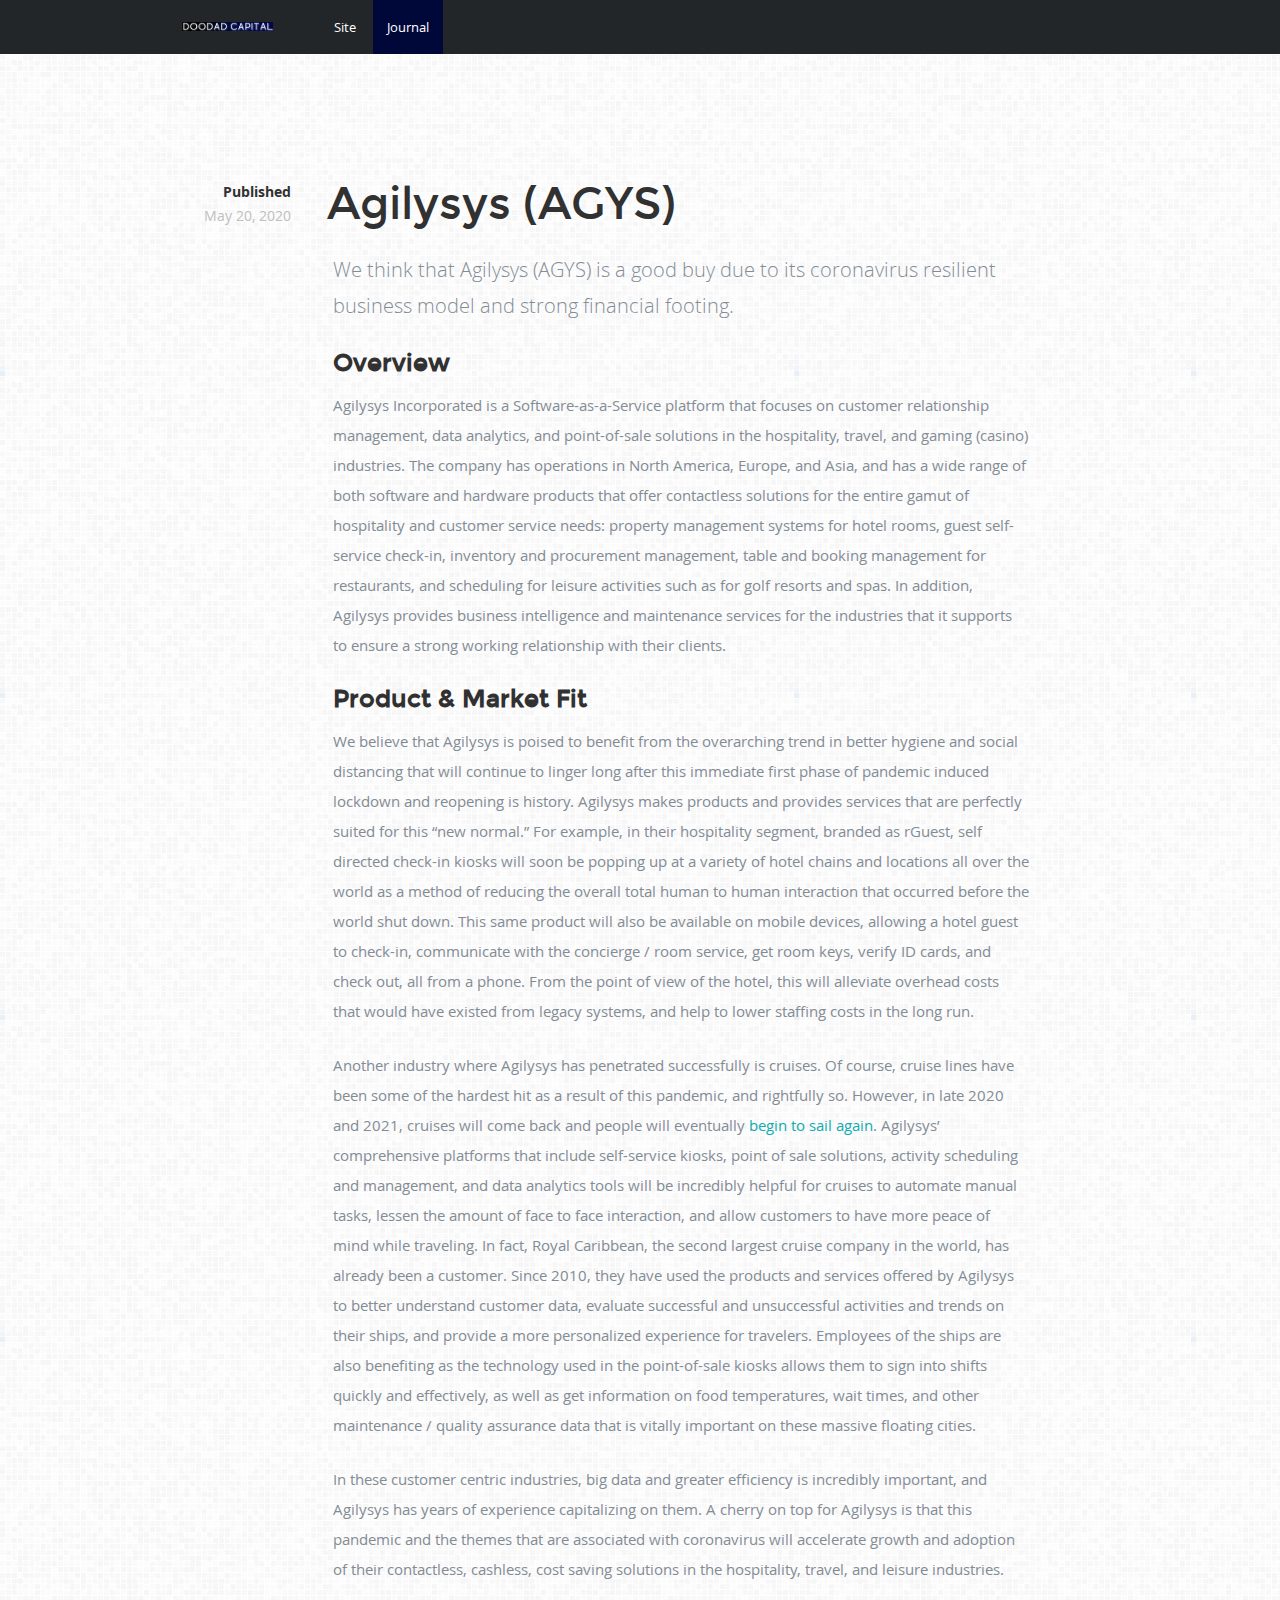
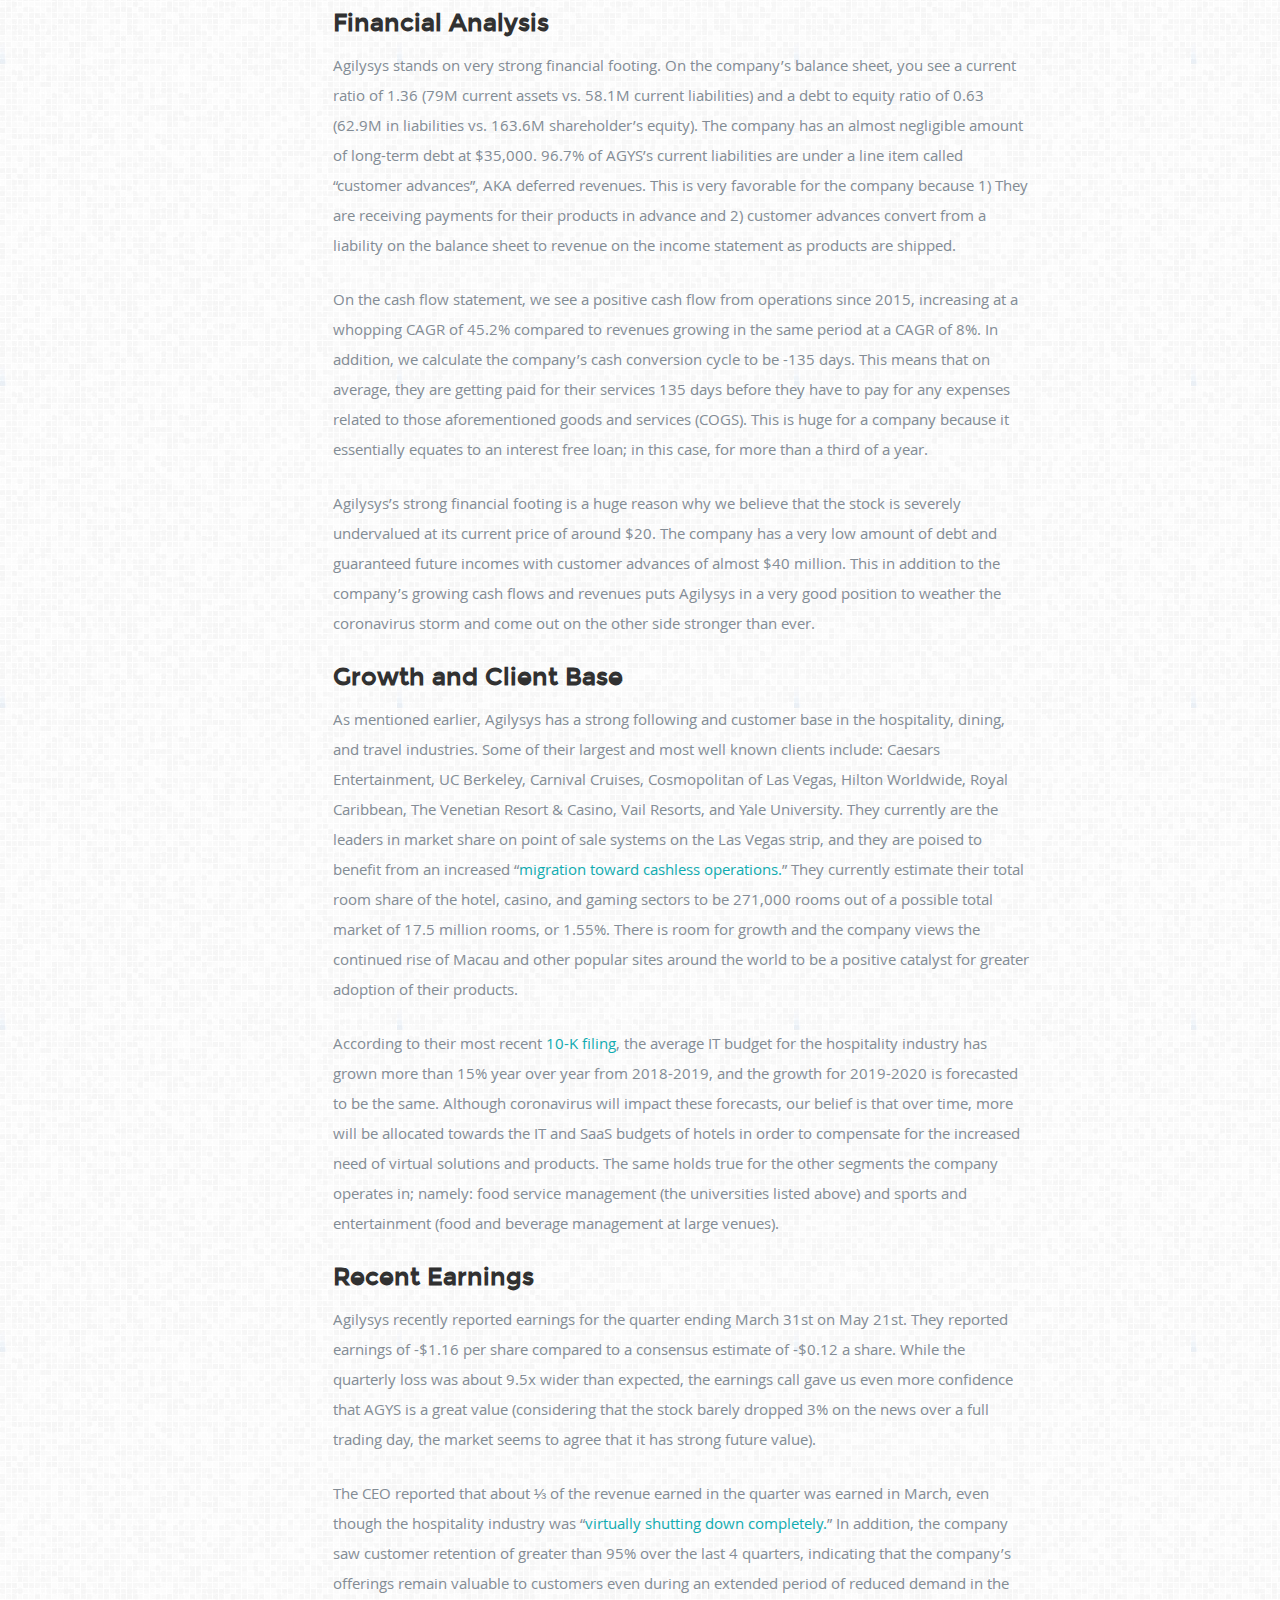
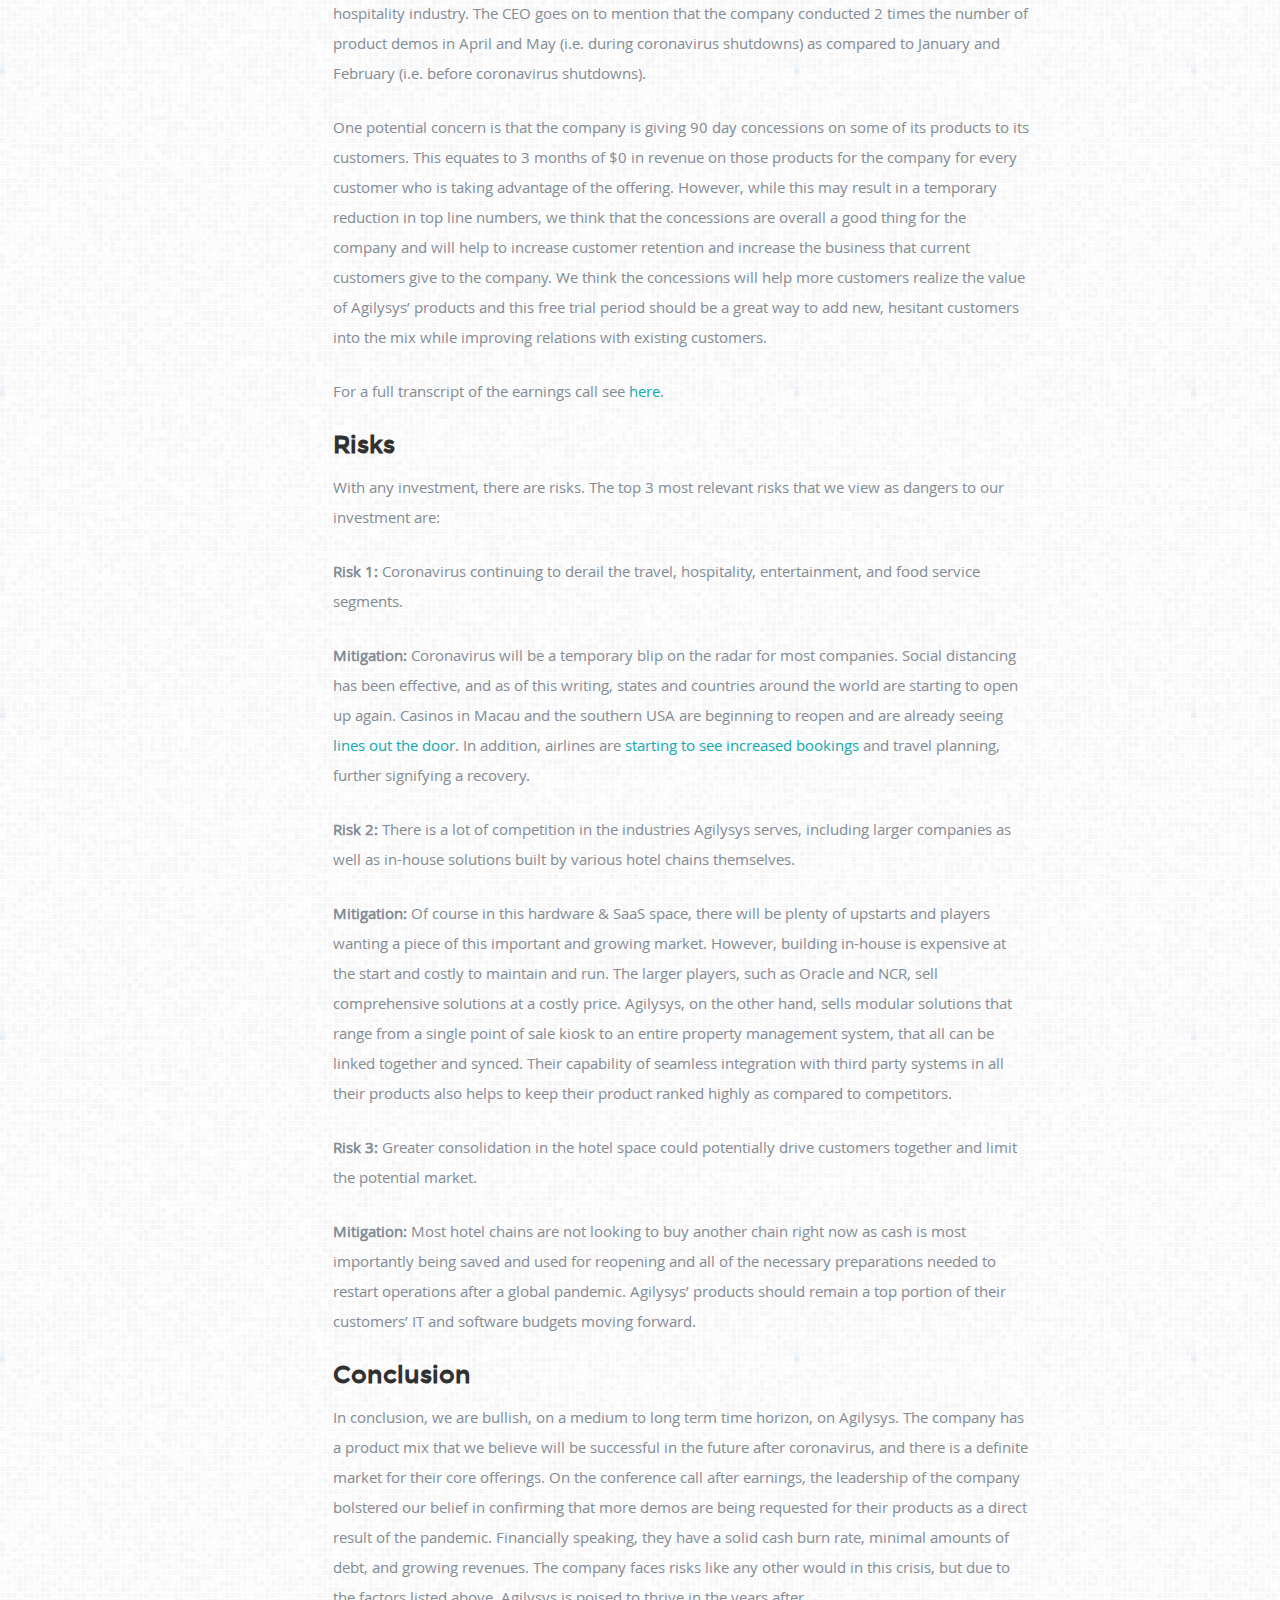
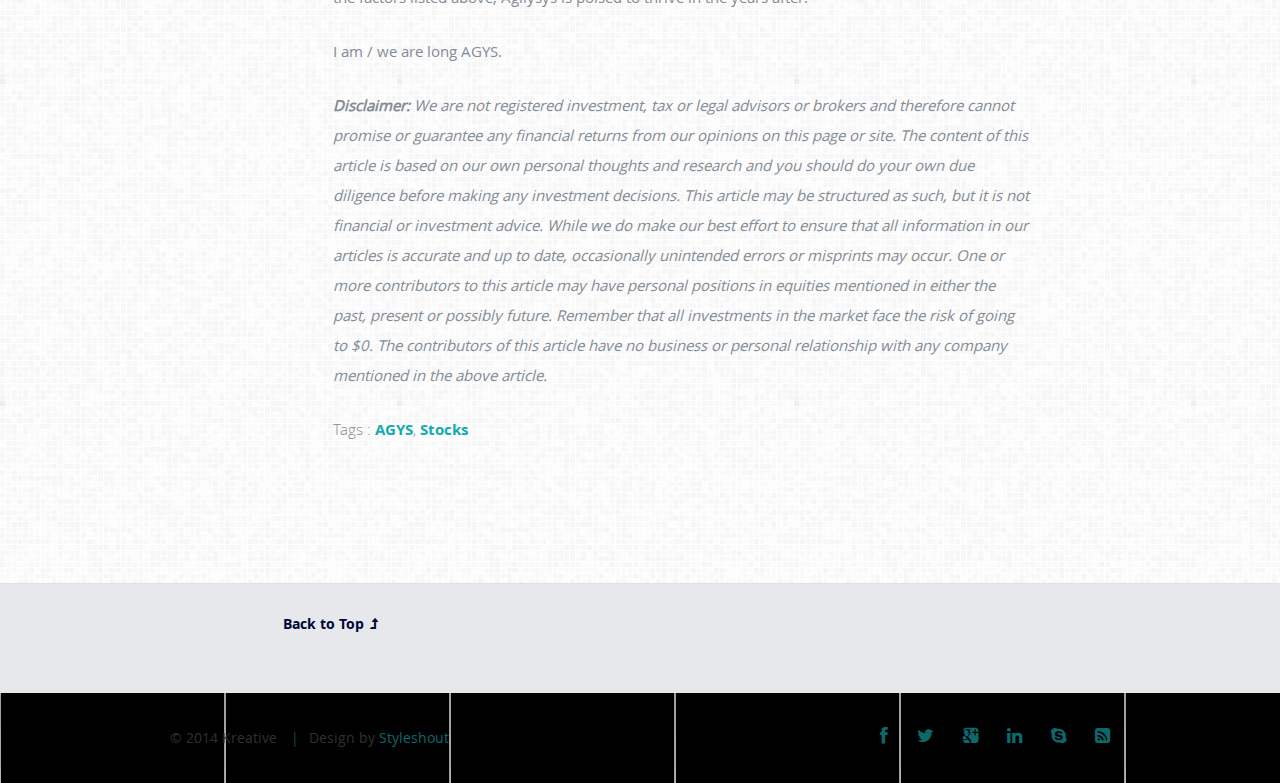
==== commit 9881511b: "https" ====
--- a/agys.html
+++ b/agys.html
@@ -3,6 +3,16 @@
 <!--[if IE 8 ]><html class="ie ie8" lang="en"> <![endif]-->
 <!--[if (gte IE 8)|!(IE)]><!--><html lang="en"> <!--<![endif]-->
 <head>
+
+   <!-- Global site tag (gtag.js) - Google Analytics -->
+<script async src="https://www.googletagmanager.com/gtag/js?id=UA-167301971-1"></script>
+<script>
+  window.dataLayer = window.dataLayer || [];
+  function gtag(){dataLayer.push(arguments);}
+  gtag('js', new Date());
+
+  gtag('config', 'UA-167301971-1');
+</script>
 
 
    <!--- Basic Page Needs
@@ -262,7 +272,7 @@
 
    <!-- Java Script
    ================================================== -->
-   <script src="http://ajax.googleapis.com/ajax/libs/jquery/1.10.2/jquery.min.js"></script>
+   <script src="https://ajax.googleapis.com/ajax/libs/jquery/1.10.2/jquery.min.js"></script>
    <script>window.jQuery || document.write('<script src="js/jquery-1.10.2.min.js"><\/script>')</script>
    <script type="text/javascript" src="js/jquery-migrate-1.2.1.min.js"></script>
 
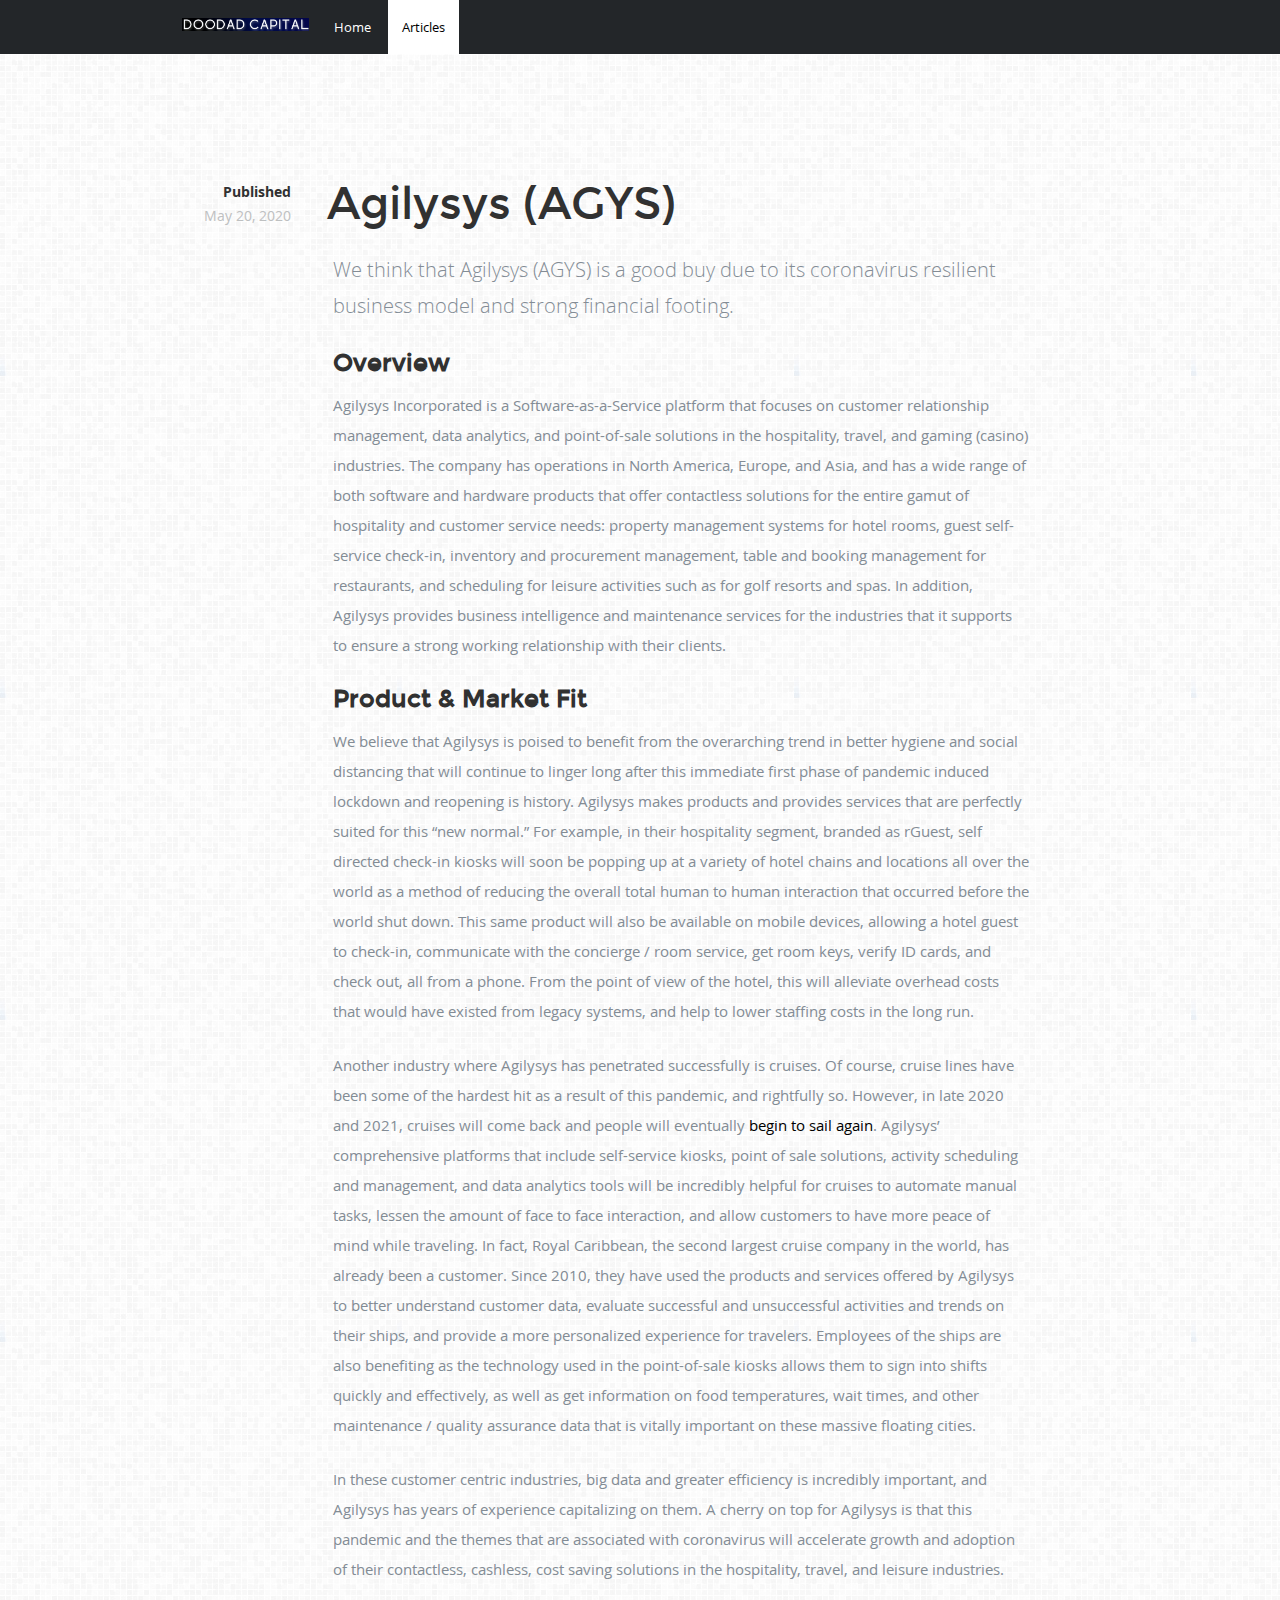
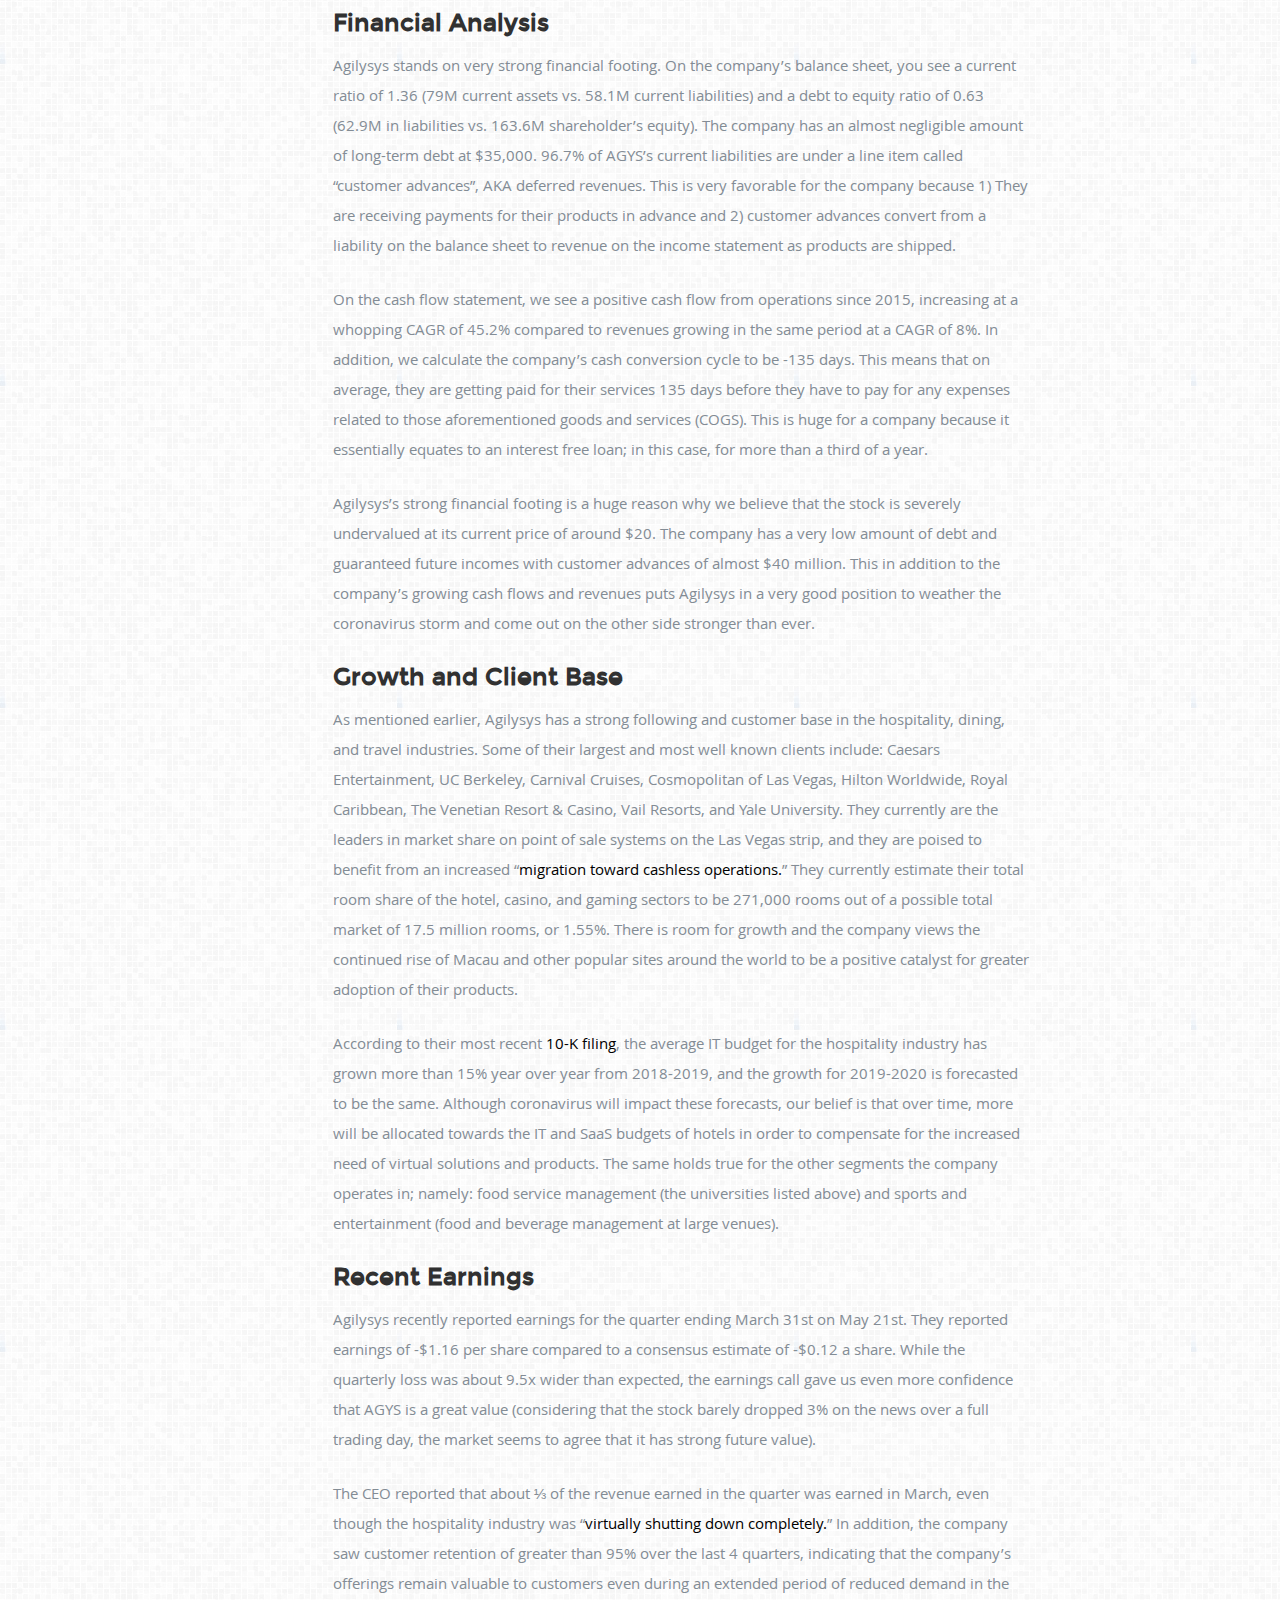
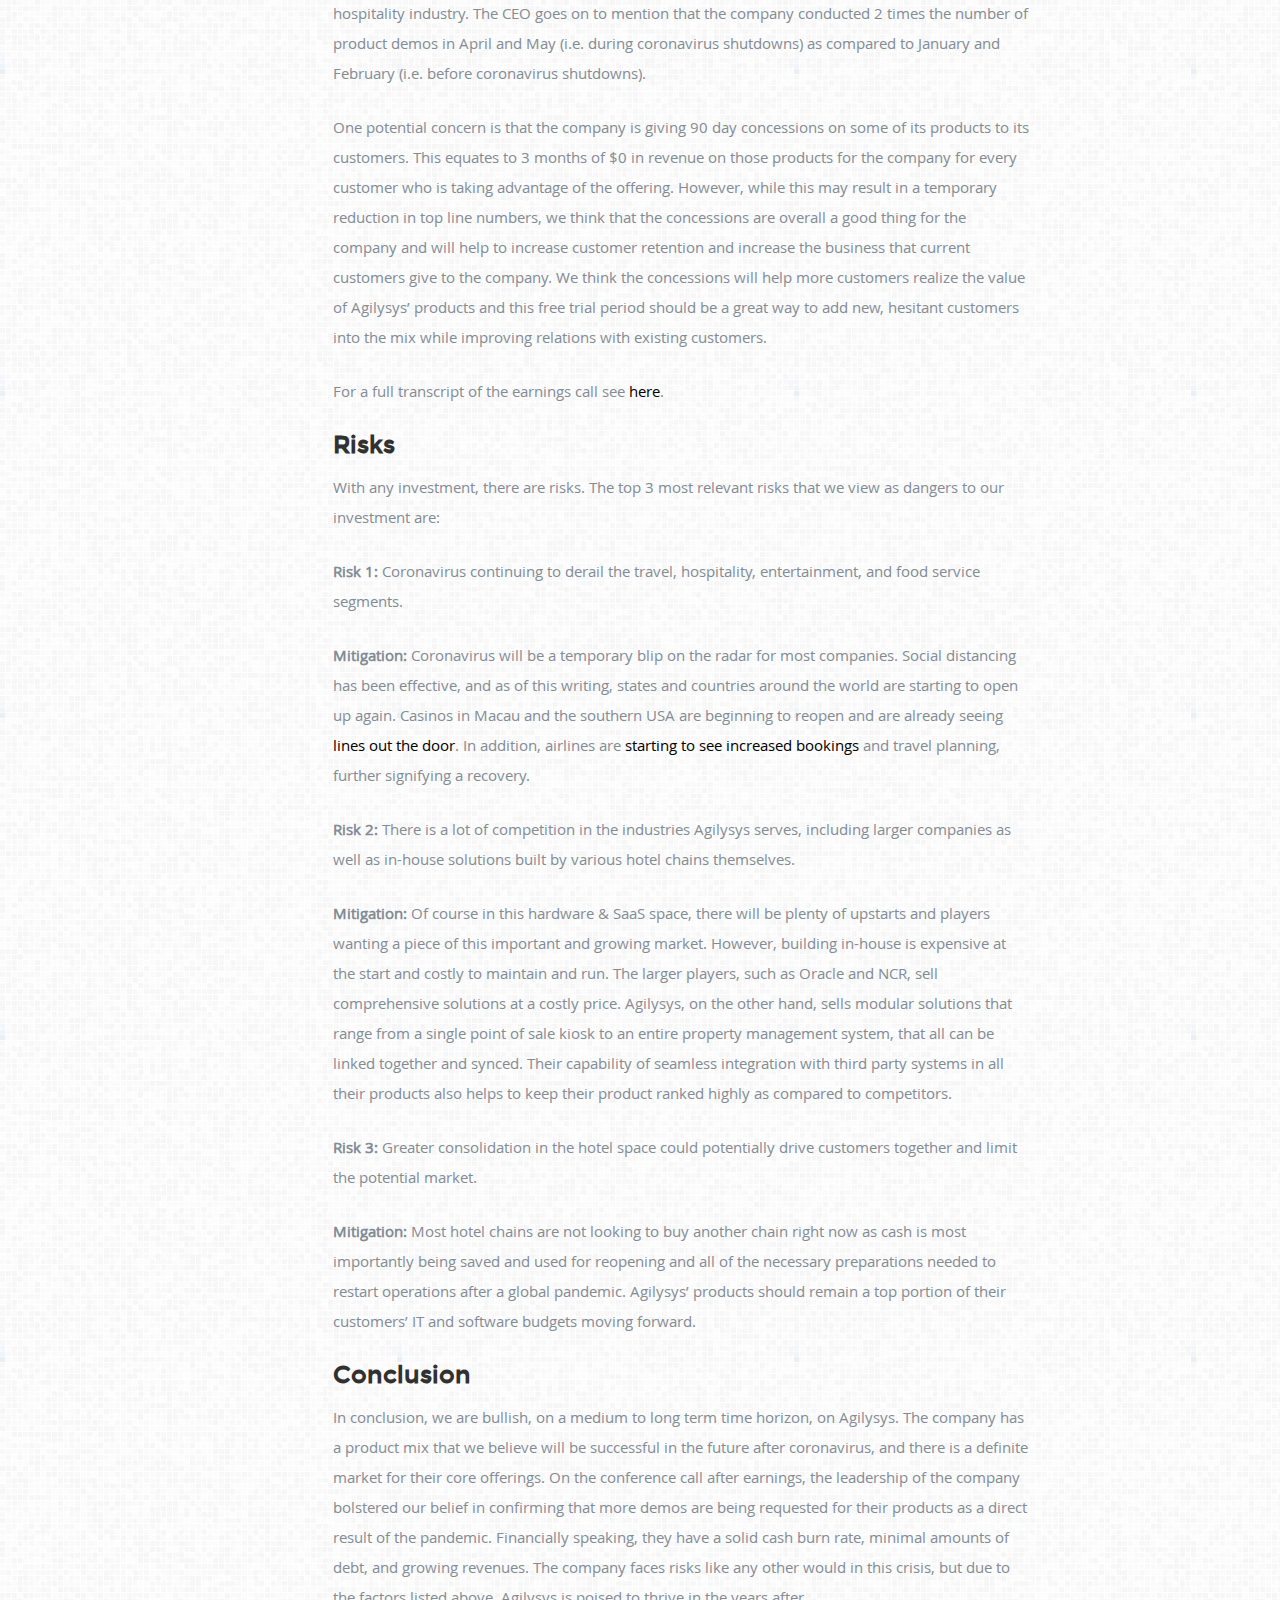
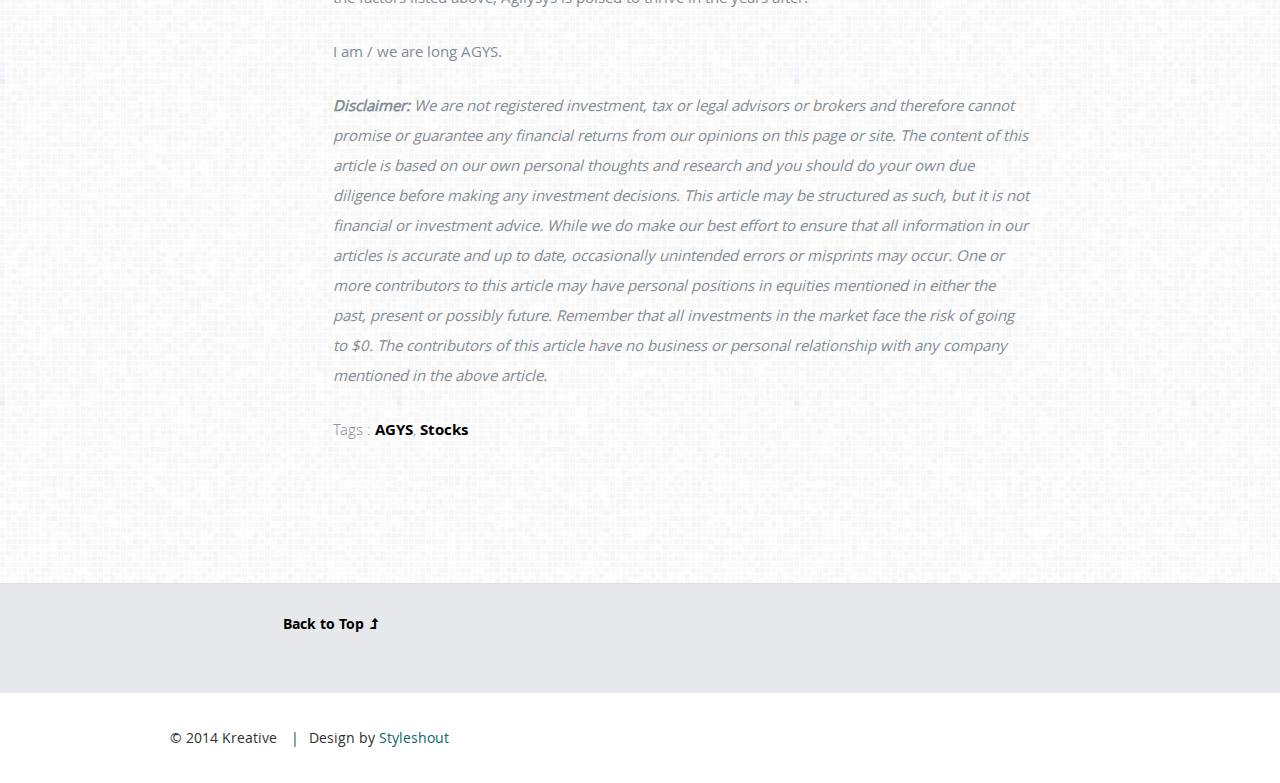
==== commit 733dce56: "Stylings fixes" ====
--- a/agys.html
+++ b/agys.html
@@ -62,8 +62,8 @@
 	            <a class="mobile-btn" href="#" title="Hide navigation">Hide navigation</a>
 
                <ul id="nav" class="nav">
-	               <li><a href="index.html">Site</a></li>
-	               <li class="active"><a href="blog.html">Journal</a></li>
+	               <li><a href="index.html">Home</a></li>
+	               <li class="active"><a href="blog.html">Articles</a></li>
                </ul>
 
             </nav>
@@ -255,16 +255,6 @@
             </ul>
          </div>
 
-         <div class="col g-5 pull-right">
-            <ul class="social-links">
-               <li><a href="#"><i class="icon-facebook"></i></a></li>
-               <li><a href="#"><i class="icon-twitter"></i></a></li>
-               <li><a href="#"><i class="icon-google-plus-sign"></i></a></li>
-               <li><a href="#"><i class="icon-linkedin"></i></a></li>
-               <li><a href="#"><i class="icon-skype"></i></a></li>
-               <li><a href="#"><i class="icon-rss-sign"></i></a></li>
-            </ul>
-         </div>
 
       </div>
 
--- a/css/base.css
+++ b/css/base.css
@@ -136,7 +136,7 @@
 }
 
 body {
-   background: #151719 url(../images/bg.png);
+   background: #151719 url(../images/bg.jpg);
 	font: 15px/30px opensans-regular, sans-serif;
 	color: #838C95;
    -webkit-font-smoothing: antialiased; /* Fix for webkit rendering */
@@ -275,7 +275,7 @@
 a, a:visited {
 text-decoration: none;
 outline: 0;
-color:#11ABB0;
+color:#000000;
 
 -webkit-transition:color .3s ease-in-out;
 -moz-transition:color .3s ease-in-out;
@@ -283,6 +283,18 @@
 transition:color .3s ease-in-out;
 
 }
+
+#nav-wrap a{
+text-decoration: none;
+outline: 0;
+color:#ffffff;
+
+-webkit-transition:color .3s ease-in-out;
+-moz-transition:color .3s ease-in-out;
+-o-transition:color .3s ease-in-out;
+transition:color .3s ease-in-out;
+}
+
 
 a:hover, a:focus { color:#333; }
 p a, p a:visited { line-height: inherit; }
@@ -438,7 +450,7 @@
 /*  5. Images  --------------------------------------------------------- */
 
 img {
-   max-width: 100%;
+   max-width: 140%;
    height: auto;
 }
 
--- a/css/layout.css
+++ b/css/layout.css
@@ -151,8 +151,8 @@
    display: inline-block;
 }
 ul#nav > li.active a {
-   background: rgb(0, 7, 57);
-   color: #fff !important;
+   background: #fff;
+   color: ##000000 !important;
 }
 
 /* Links */
@@ -162,7 +162,7 @@
    line-height: 54px;
 	text-decoration: none;
    text-align: left;
-   color: #fff;
+   color: ##000000;
 
 	-webkit-transition: color .2s ease-in-out;
 	-moz-transition: color .2s ease-in-out;
@@ -174,7 +174,7 @@
 ul#nav li a:active { background-color: transparent !important; }
 ul#nav li:hover > a,
 ul#nav li.active a { 
-   color: rgb(0, 7, 57);
+   color: #000000;
 }
 
 
@@ -186,9 +186,12 @@
 /* ================================================================== */
 
 #intro {
-   background: #111 url(../images/intro-bg.jpeg) no-repeat center;
+   background: #111 url(../images/intro-bg-mobile.jpeg) no-repeat center;
    overflow: hidden;
 }
+
+
+
 
 /* FlexSlider Intro Slider Styles */
 .slides {
@@ -210,7 +213,7 @@
 }
 .slider-text h2 span,
 .slider-text a { 
-   color: rgb(0, 7, 57);
+   color: #fff;
  }
 
 .slider-text p {
@@ -247,7 +250,7 @@
 }
 
 .flex-direction-nav a:hover { 
-   background-color: rgb(0, 7, 57);
+   background-color: #fff;
 }
 
 .flex-direction-nav .flex-next {
@@ -284,11 +287,11 @@
 
 #services a, #services a:visited  { color: #C4C4C4; }
 #services a:hover, #services a:focus { 
-   color: rgb(0, 7, 57);
+   color: #fff;
 }
 
 #services .section-head h2 { 
-   color: rgb(0, 7, 57);
+   color: #fff;
 }
 #services .section-head p.desc,
 #services .section-head .intro { color: #57606B; }
@@ -335,7 +338,7 @@
 }
 
 .portfolio-item .item-wrap {
-   background: #fff;
+   background: ##000000;
    overflow: hidden;
 
    -webkit-box-shadow: 0px 1px 1px rgba(50, 50, 50, 0.1);
@@ -358,7 +361,7 @@
 
 /* on hover */
 .portfolio-item:hover .item-wrap { background-color: #0f9095; }
-.portfolio-item:hover h5 a { color: #fff !important; }
+.portfolio-item:hover h5 a { color: #ffffff !important; }
 
 
 /* Reveal Modal Plugin Styles
@@ -381,7 +384,7 @@
 	margin-left: -300px;
    width: 600px;
 	max-width: 600px;
-	background: #fff;
+	background: ##000000;
 	position: absolute;
 	z-index: 101;
 	padding: 0;
@@ -417,7 +420,7 @@
    text-align: left;
 }
 .reveal-modal .link-box a {
-   color: #fff;
+   color: ##000000;
 	font: 11px/24px opensans-regular, sans-serif;
 	text-transform: uppercase;
    letter-spacing: 3px;
@@ -434,18 +437,18 @@
 /* ================================================================== */
 
 #journal {
-   background-color: rgb(0, 7, 57);
+   background-color: #fff;
    padding-top: 156px;
    padding-bottom: 120px;
-   color: #7fe6ed;
-}
-
-#journal a, #journal a:visited  { color: #fff; }
+   color: ##000000;
+}
+
+#journal a, #journal a:visited  { color: ##000000; }
 #journal a:hover, #journal a:focus { color: #005757; }
 
-#journal .section-head h2 { color: #fff; }
+#journal .section-head h2 { color: ##000000; }
 #journal .section-head p.desc,
-#journal .section-head .intro { color: #C2F1F5; }
+#journal .section-head .intro { color: ##000000; }
 
 #journal .blog-entries { margin-top: 54px; }
 #journal .entry { margin-bottom: 12px; }
@@ -475,7 +478,7 @@
 /* post meta */
 #journal .entry .post-meta   {
    font: 14px/24px opensans-regular, sans-serif;
-   color: #fff;
+   color: ##000000;
    margin-top: 12px;
    margin-bottom: 0;
 }
@@ -511,7 +514,7 @@
 /* ================================================================== */
 
 #about {
-   background: #fff url(../images/patterns/grey.png);
+   background: ##000000 url(../images/patterns/grey.png);
    padding-top: 156px;
    padding-bottom: 144px;
    color: #A3A3A3;
@@ -615,7 +618,7 @@
 #call-to-action .action { margin-top: 12px; }
 #call-to-action h2 {
    font: 34px/42px montserrat-bold, sans-serif;
-   color: #fff;
+   color: ##000000;
    letter-spacing: -1px;
    margin-bottom: 3px;
 }
@@ -624,12 +627,12 @@
 #call-to-action .button { background: #036569; }
 #call-to-action .button:hover,
 #call-to-action .button:active {
-   background: #fff;
+   background: #000000;
    color: #0F9095;
 }
 #call-to-action p span {
 	font-family: opensans-semibold, sans-serif;
-	color: #fff;
+	color: ##000000;
 }
 
 
@@ -669,12 +672,12 @@
 
 #contact a, #contact a:visited  { color: #C4C4C4; }
 #contact a:hover, #contact a:focus { 
-   color: rgb(0, 7, 57);
+   color: #fff;
 }
 
 #contact .section-head { margin-bottom: 42px; }
 #contact .section-head h2 { 
-   color: rgb(0, 7, 57);
+   color: #fff;
 }
 #contact .section-head p.desc,
 #contact .intro { color: #57606B; }
@@ -686,7 +689,7 @@
 #contact label {
    font: 15px/24px opensans-semibold, sans-serif;
    margin: 12px 0;
-   color: #fff;
+   color: ##000000;
 	display: inline-block;
 	float: left;
    width: 22%;
@@ -707,15 +710,15 @@
 #contact input:focus,
 #contact textarea:focus,
 #contact select:focus {
-	color: #fff;
-   background-color: rgb(0, 7, 57);
+	color: ##000000;
+   background-color: #fff;
 }
 #contact button.submit {
 	font: 18px/30px montserrat-bold, sans-serif;
 	text-transform: uppercase;
 	letter-spacing: 3px;
-	color:#fff;
-   background: rgb(0, 7, 57);
+	color:##000000;
+   background: #fff;
    padding: 18px 30px;
 	border: none;
    cursor: pointer;
@@ -731,10 +734,10 @@
 }
 #contact button.submit:hover {
 	color: #25292D;
-	background: #fff;
+	background: ##000000;
 }
 #contact span.required {
-   color: rgb(0, 7, 57);
+   color: #fff;
 	font-size: 13px;
 }
 
@@ -747,7 +750,7 @@
 }
 #message-warning { color: #D72828; }
 #message-success { 
-   color: rgb(0, 7, 57);
+   color: #fff;
 }
 
 #message-warning i,
@@ -766,7 +769,7 @@
 #contact aside h3 {
    font: 21px/30px montserrat-bold, sans-serif;
    margin-bottom: 18px;
-   color: rgb(0, 7, 57);
+   color: #fff;
 }
 
 
@@ -805,7 +808,7 @@
 .post .post-meta a:visited { color: #B9BBBC; }
 .post .post-meta a:hover,
 .post .post-meta a:focus { 
-   color: rgb(0, 7, 57);
+   color: #fff;
 }
 
 .post .post-meta .date {
@@ -894,7 +897,7 @@
 .post .post-nav li strong {
    font: 15px/30px opensans-bold, sans-serif;
    text-transform: uppercase;
-   color: rgb(0, 7, 57);
+   color: #fff;
    letter-spacing: 1px;
    display: block;
 }
@@ -1016,15 +1019,15 @@
 #comments form input:focus,
 #comments form textarea:focus,
 #comments form select:focus {
-	color: #fff;
+	color: ##000000;
 	background-color: #3d4145;
 }
 #comments form button.submit {
 	font: 18px/30px montserrat-bold, sans-serif;
 	text-transform: uppercase;
 	letter-spacing: 3px;
-	color:#fff;
-   background: rgb(0, 7, 57);
+	color:##000000;
+   background: #fff;
    padding: 18px 24px;
 	border: none;
    cursor: pointer;
@@ -1039,7 +1042,7 @@
 }
 #comments form button.submit:hover { background: #3d4145; }
 #comments form span.required {
-   color: rgb(0, 7, 57);
+   color: #fff;
 	font-size: 13px;
 }
 
@@ -1089,7 +1092,7 @@
 #blog-entries .post .entry-header h1 a:visited { color: #313131; }
 #blog-entries .post .entry-header h1 a:hover,
 #blog-entries .post .entry-header h1 a:focus { 
-   color: rgb(0, 7, 57);
+   color: #000000;
 }
 
 #blog-entries .post .post-content p {
@@ -1101,8 +1104,8 @@
    font: 14px/30px opensans-bold, sans-serif;
    margin-top: 18px;
    padding: 6px 18px;
-   background: #838A91;
-   color: #fff;
+   background: #c0c0c0;
+   color: ##000000;
    display: inline-block;
 
    -webkit-transition: all 200ms ease-in-out;
@@ -1117,7 +1120,7 @@
 	border-radius: 2px;
 }
 #blog-entries .post-content a.more-link:hover { 
-   background: rgb(0, 7, 57);
+   background: #fff;
 }
 #blog-entries .post-content a.more-link i { margin-left: 10px; }
 
@@ -1146,7 +1149,7 @@
    margin-right: 15px;
 }
 #bottom-block .blog-categories li.current a { 
-   color: rgb(0, 7, 57);
+   color: #fff;
 }
 #bottom-block .blog-categories a { color: #A0A6AB; }
 #bottom-block .blog-categories a:hover { color: #5B6167; }
@@ -1155,7 +1158,7 @@
 #bottom-block .back-to-top a i { margin-left: 6px; }
 #bottom-block .back-to-top a {
    font: 14px/30px opensans-bold, sans-serif;
-   color: rgb(0, 7, 57);
+   color: #000000;
 }
 
 
@@ -1172,7 +1175,7 @@
    font-size: 14px;
 }
 footer a, footer a:visited { color: #0B686B; }
-footer a:hover, footer a:focus { color: #fff; }
+footer a:hover, footer a:focus { color: ##000000; }
 
 /* copyright */
 footer .copyright {
@@ -1324,7 +1327,7 @@
 	   width: 48px;
 		height: 48px;
 		text-align: left;
-      background-color: rgb(0, 7, 57);
+      background-color: #000000;
 		position: relative;
       border: none;
       float: right;
@@ -1337,7 +1340,7 @@
 	.mobile #nav-wrap > a:before,
    .mobile #nav-wrap > a:after {
 	   position: absolute;
-		border: 2px solid #fff;
+		border: 2px solid #ffffff;
 		top: 35%;
 		left: 25%;
 		right: 25%;
@@ -1364,7 +1367,7 @@
       text-align: left;
    }
    .mobile #nav-wrap ul#nav > li.active a {
-      color: rgb(0, 7, 57) !important;
+      color: #000000 !important;
       background: none;
    }
 
@@ -1641,3 +1644,10 @@
 .italicThis{
    font-style: italic;
 }
+
+
+.highlightText{
+   font-weight: 1000;
+   background-color: #C0C0C0 !important;
+}
+
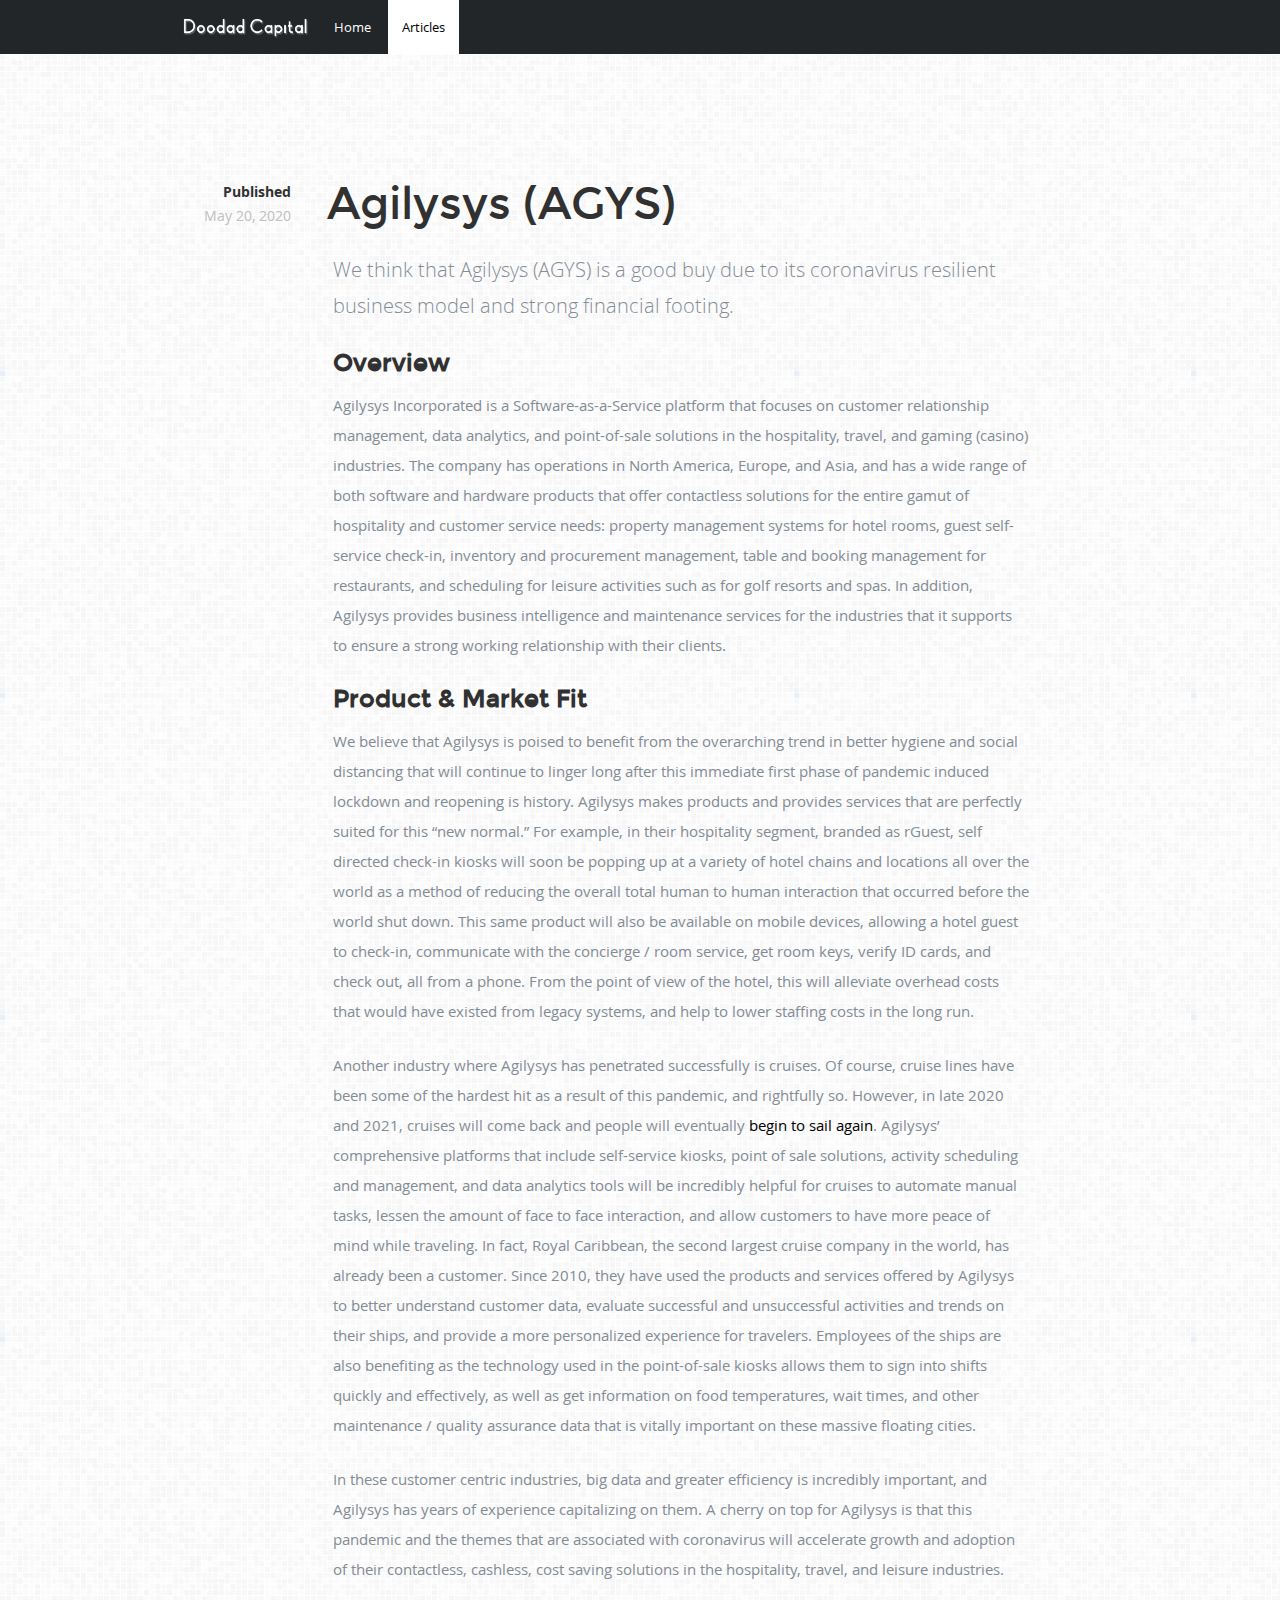
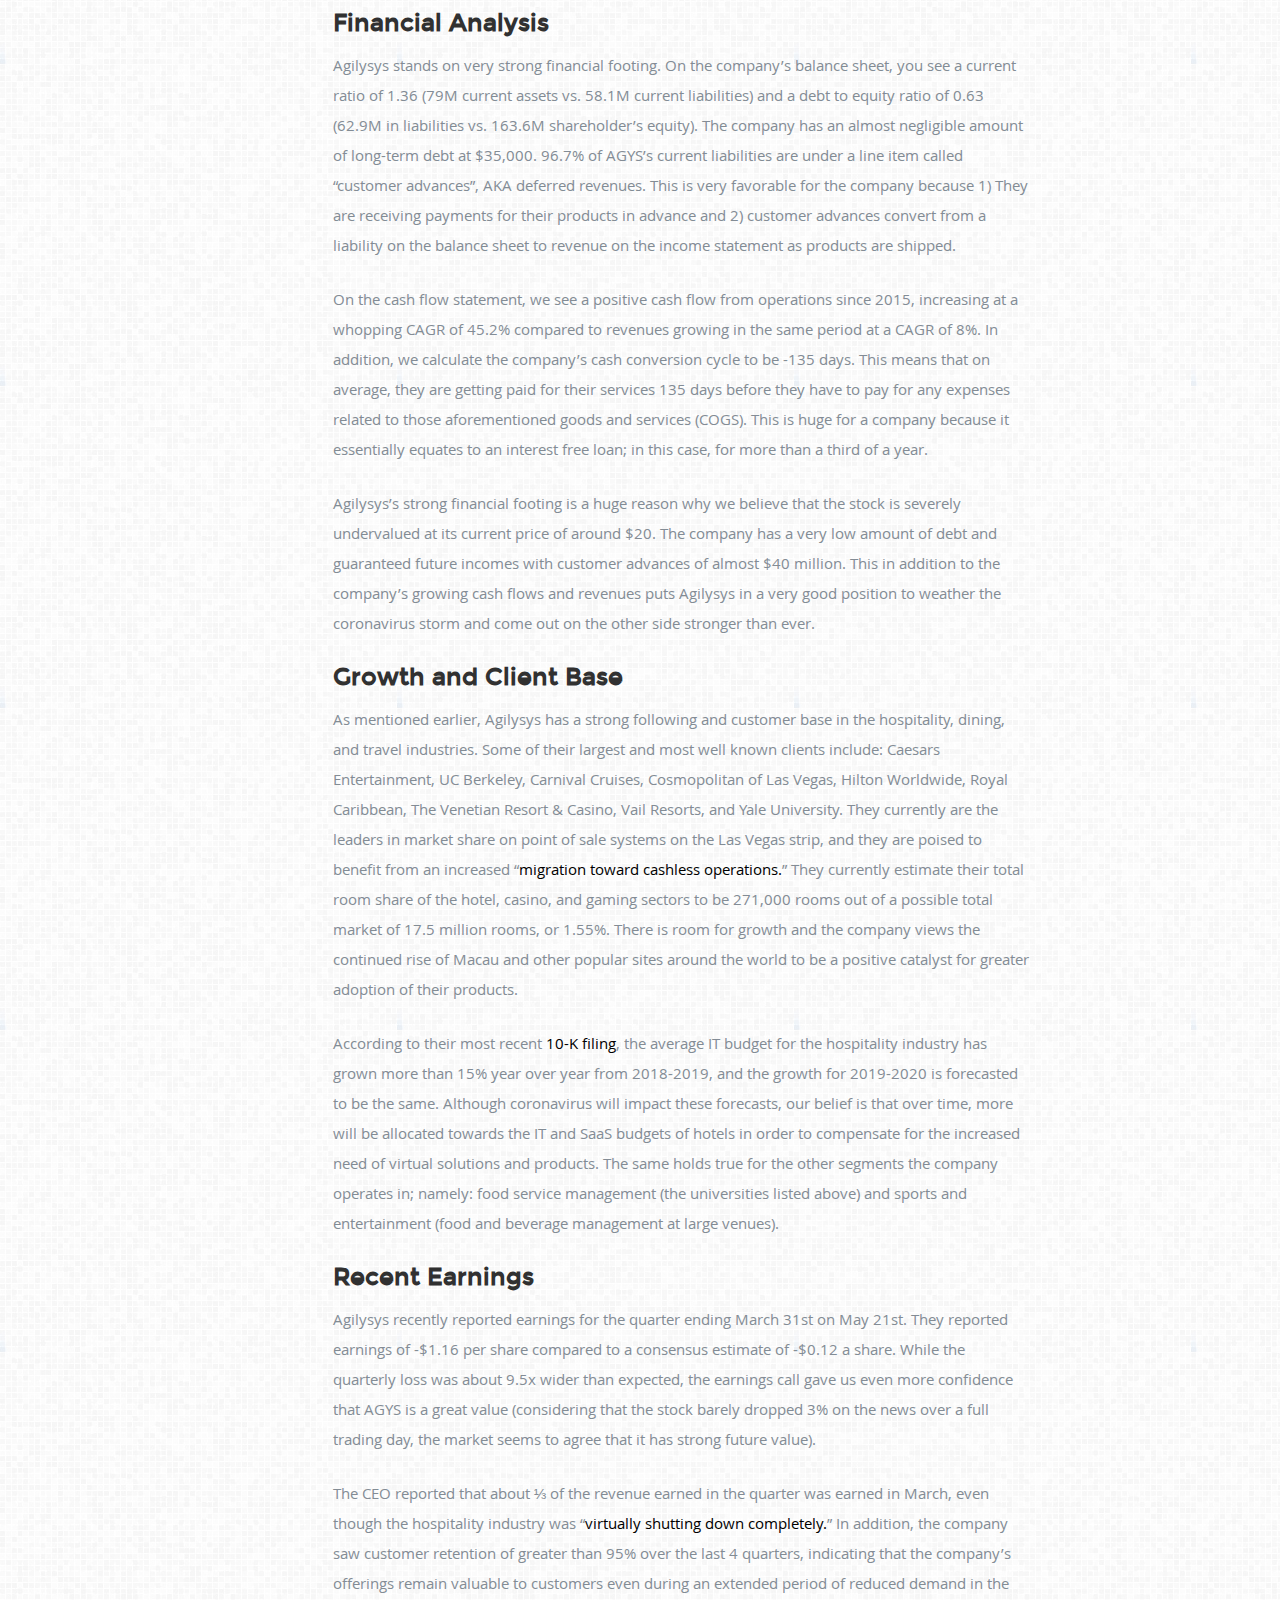
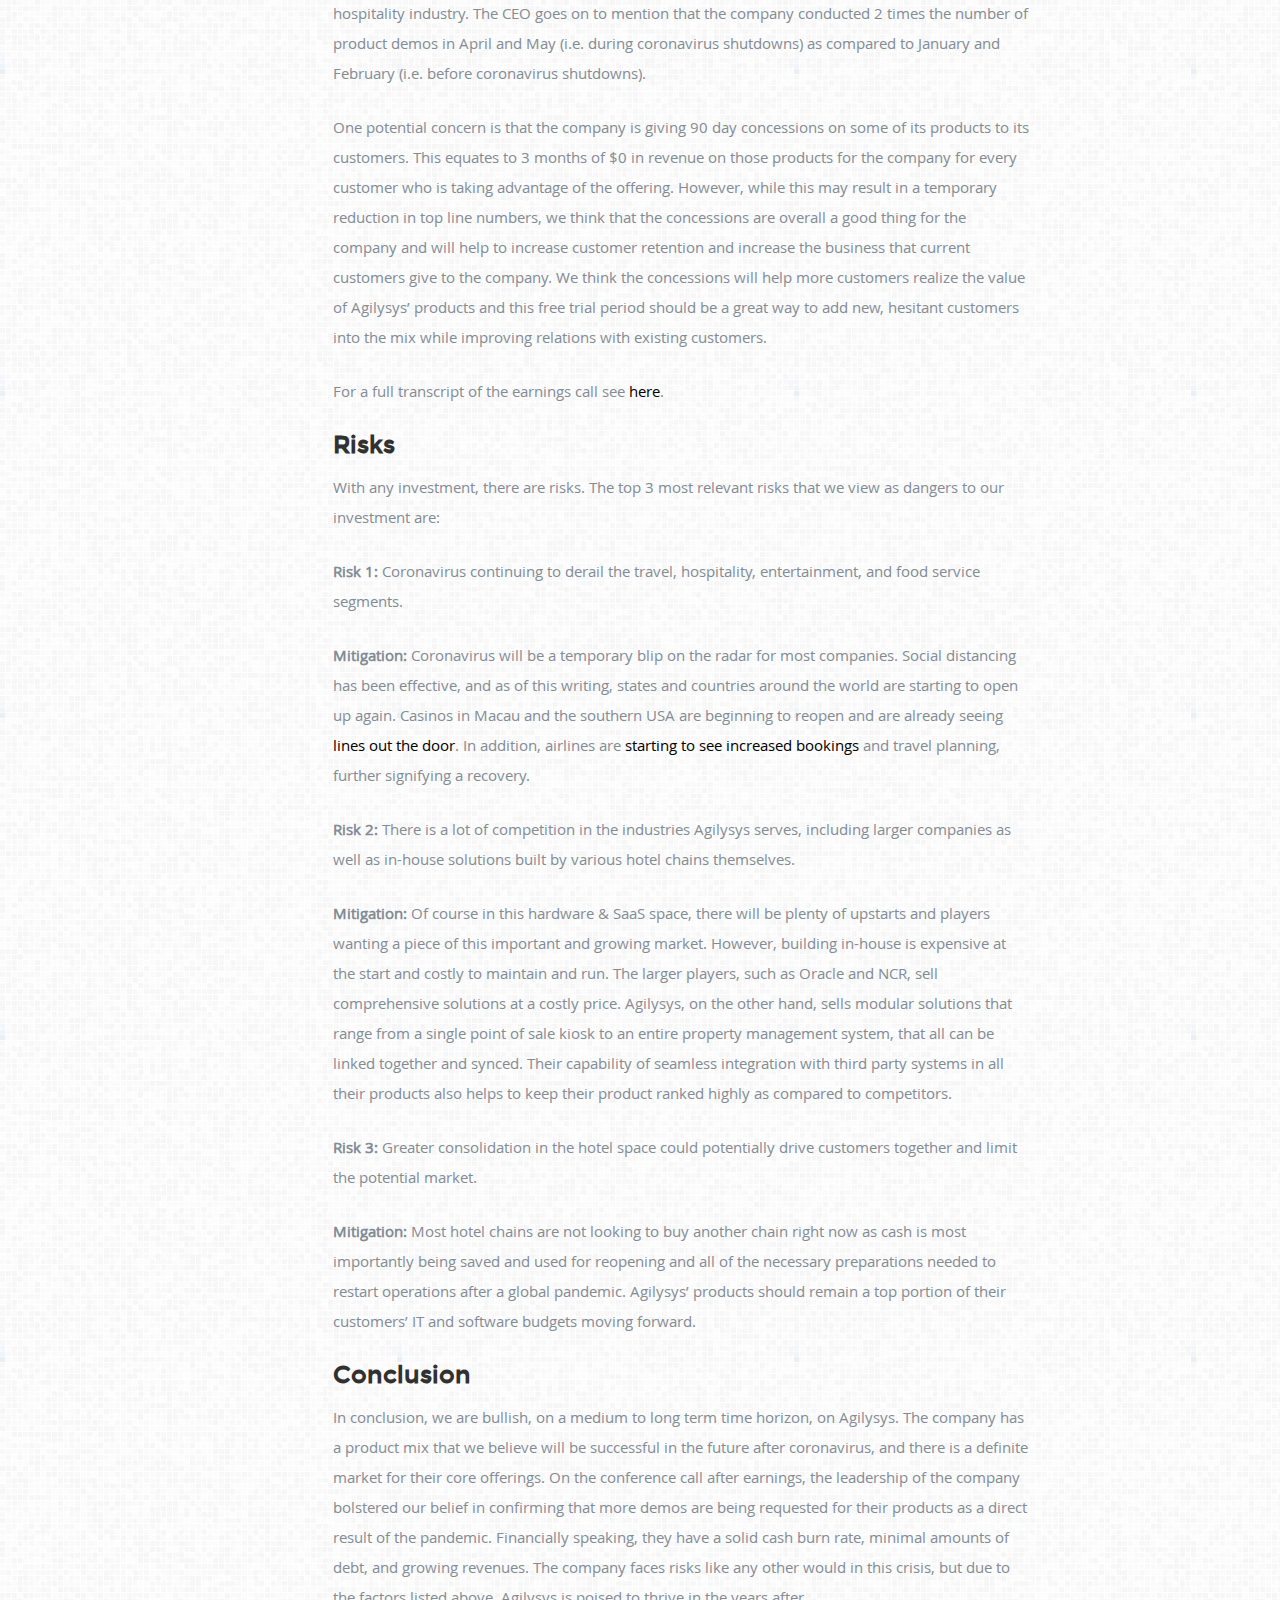
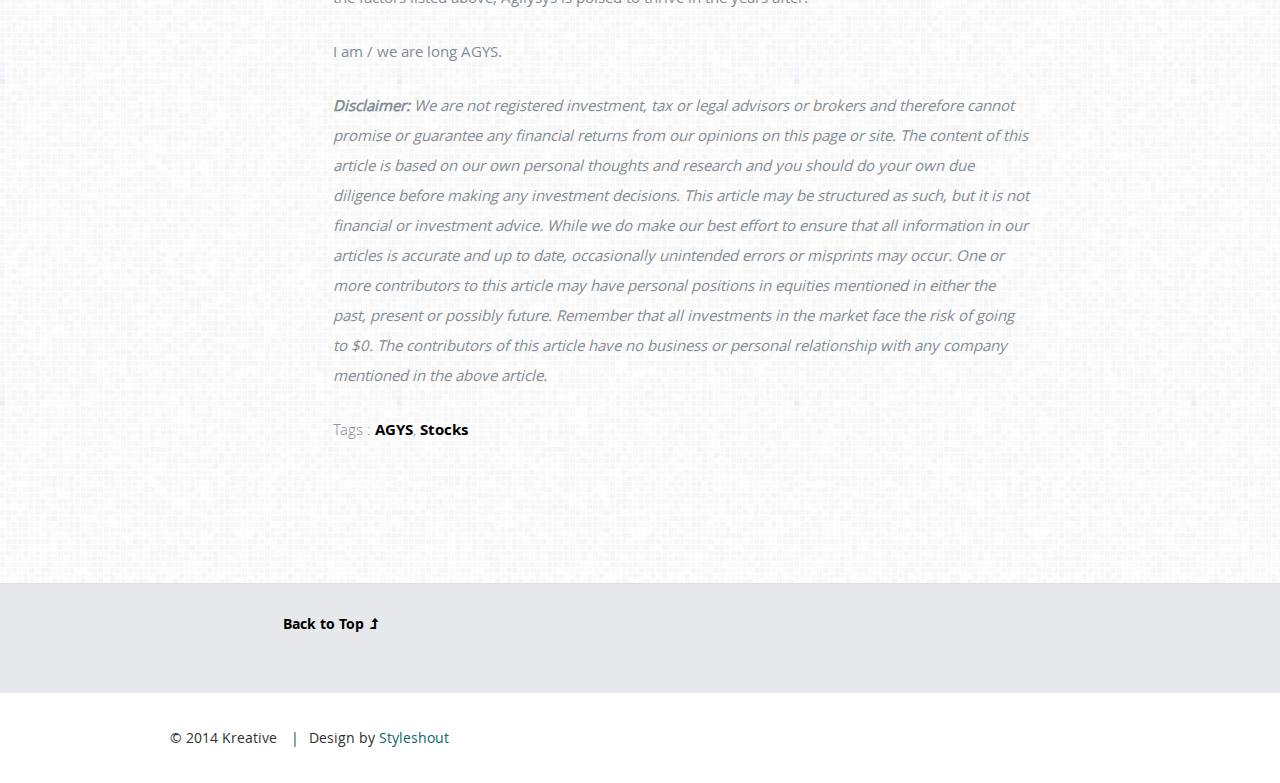
==== commit 8a1034ef: "logo fix" ====
--- a/agys.html
+++ b/agys.html
@@ -53,7 +53,7 @@
          <div class="col full">
 
             <div class="logo">
-               <a href="index.html"><img alt="" src="images/straightLogo.jpg"></a>
+               <a href="index.html"><img alt="" src="images/straightLogo.png"></a>
             </div>
 
             <nav id="nav-wrap">
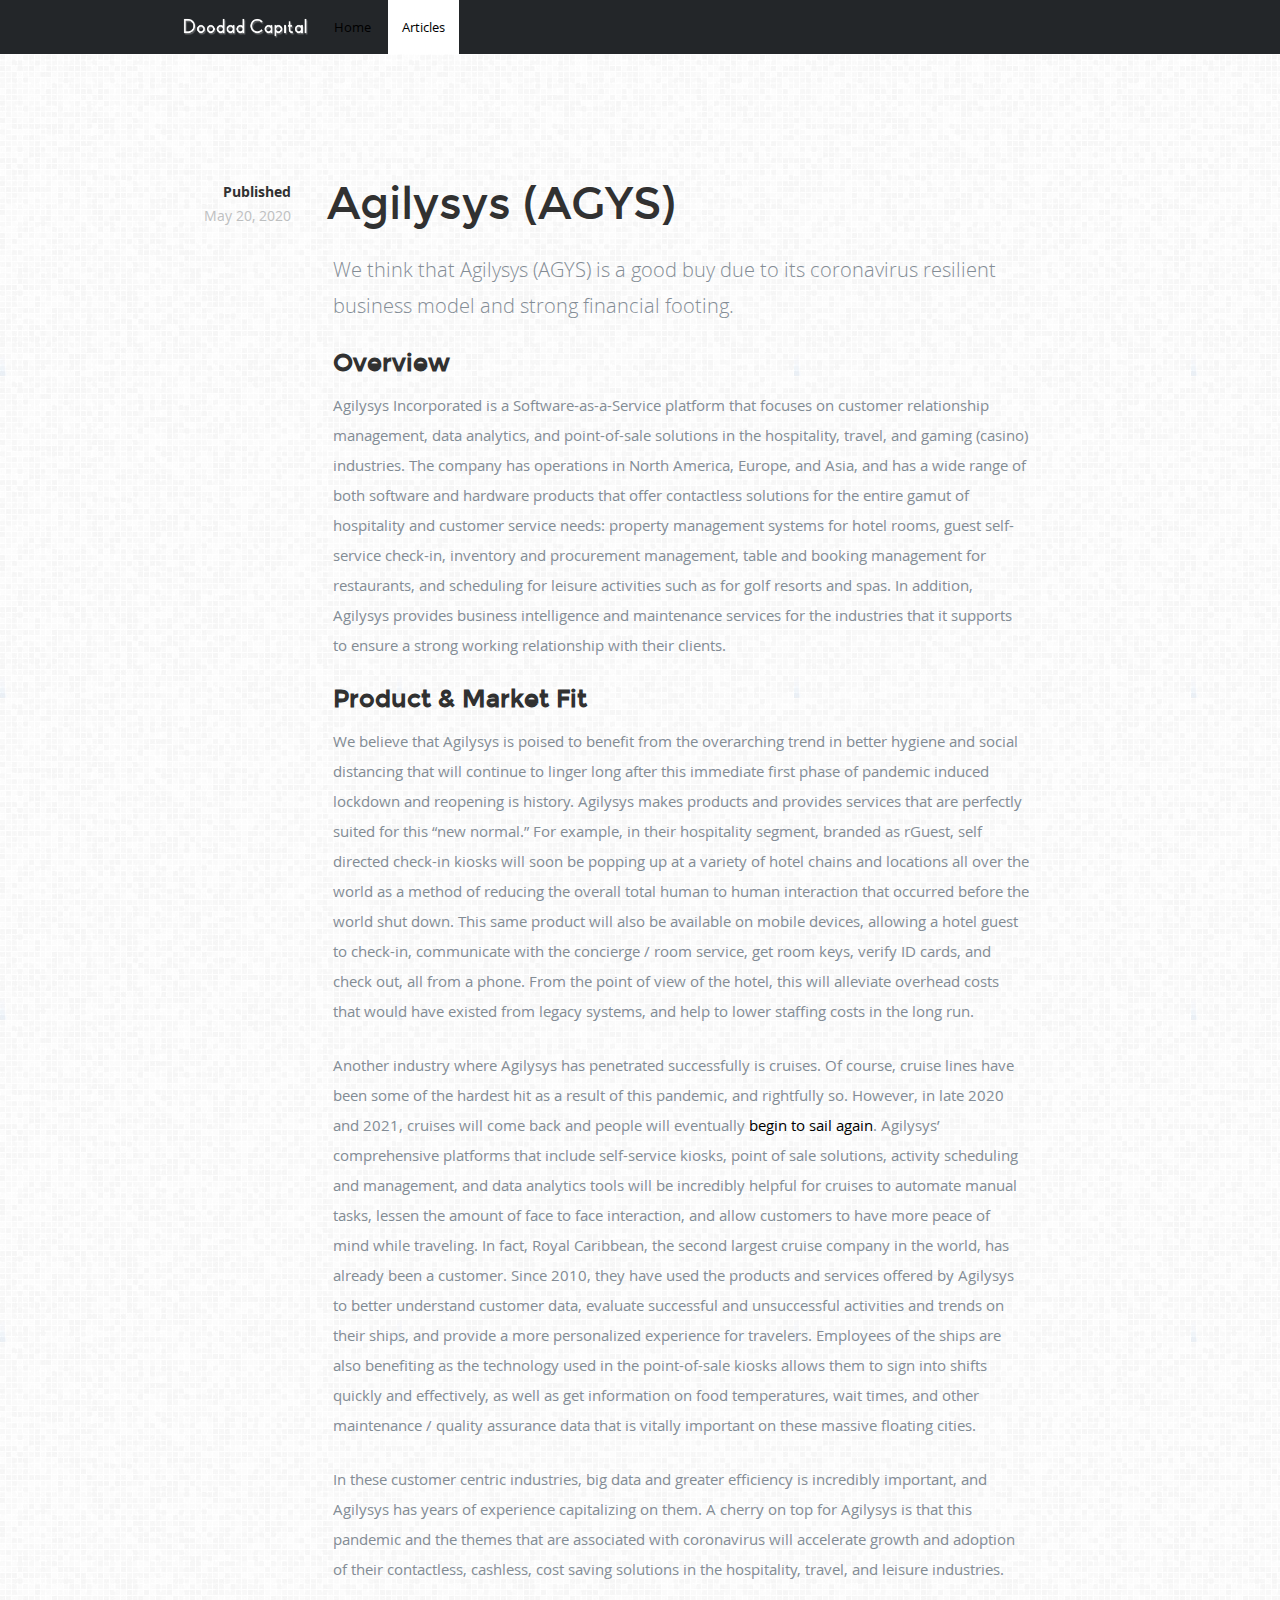
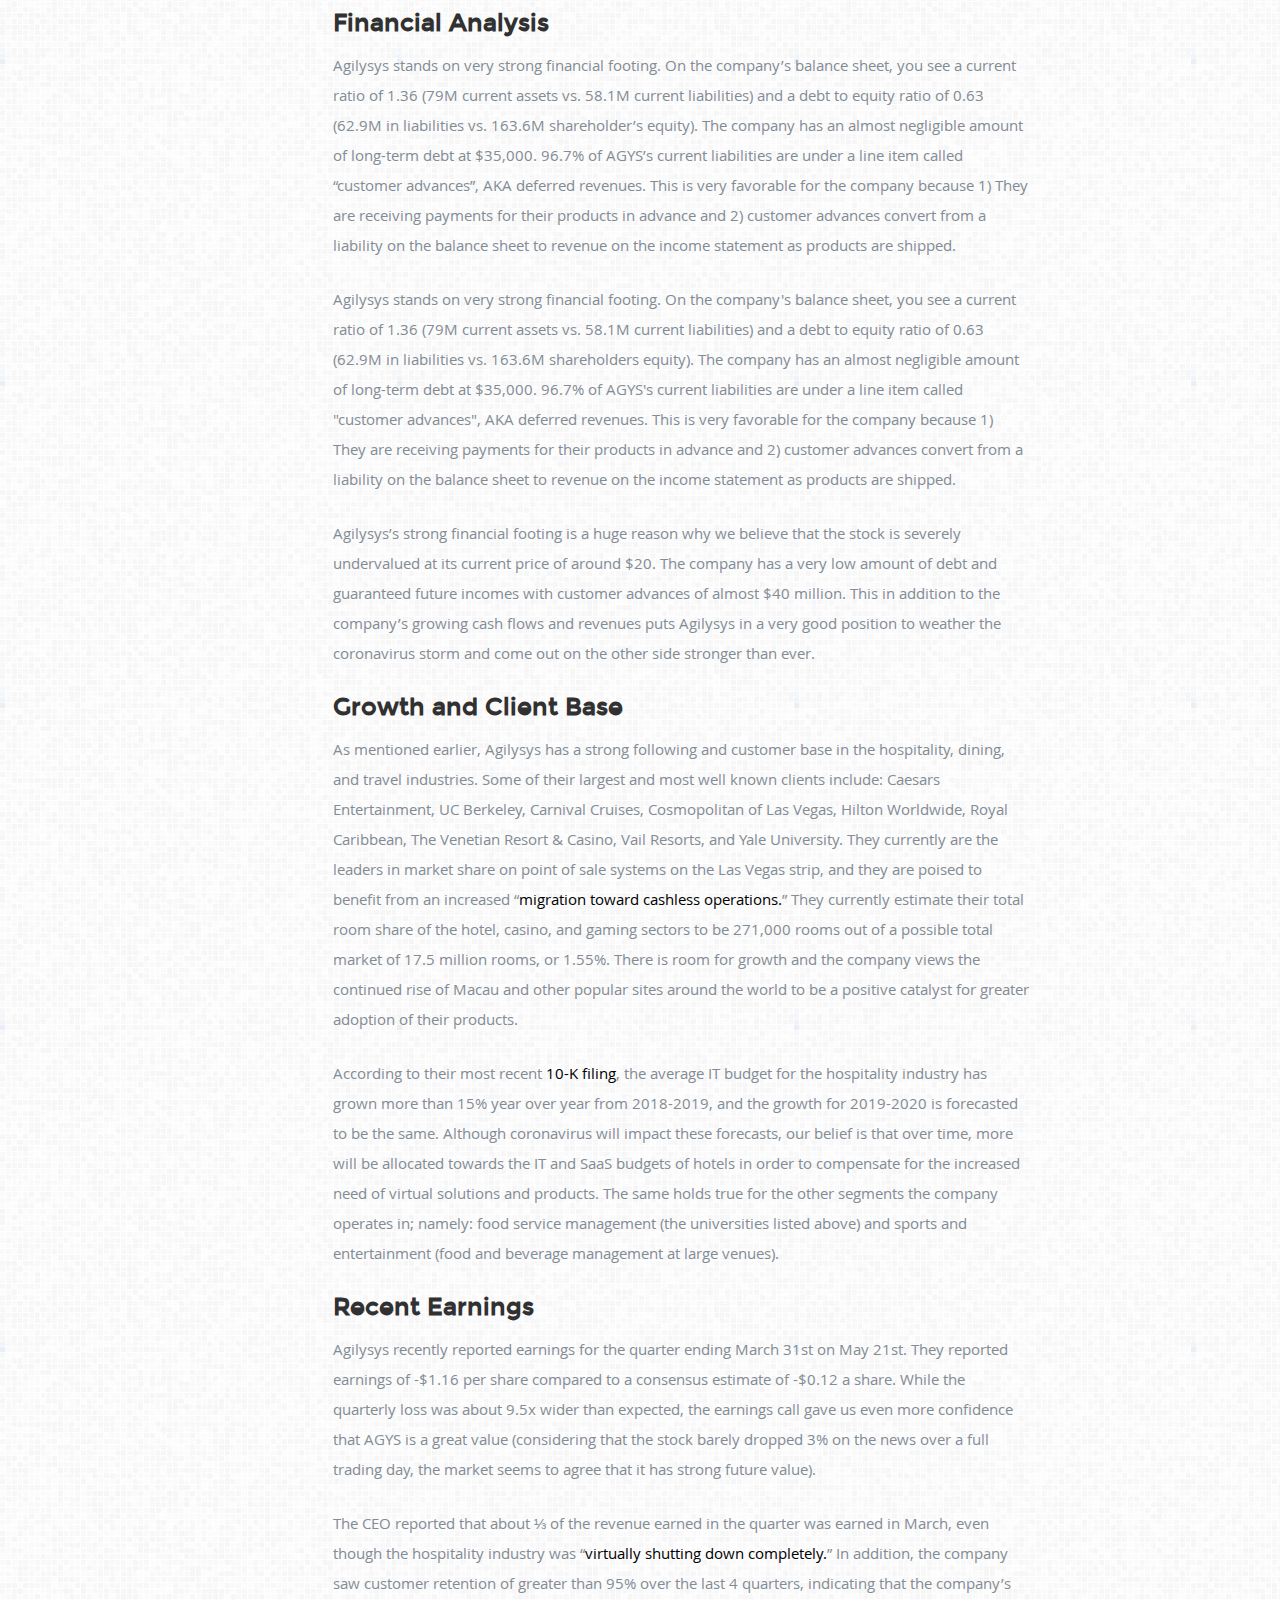
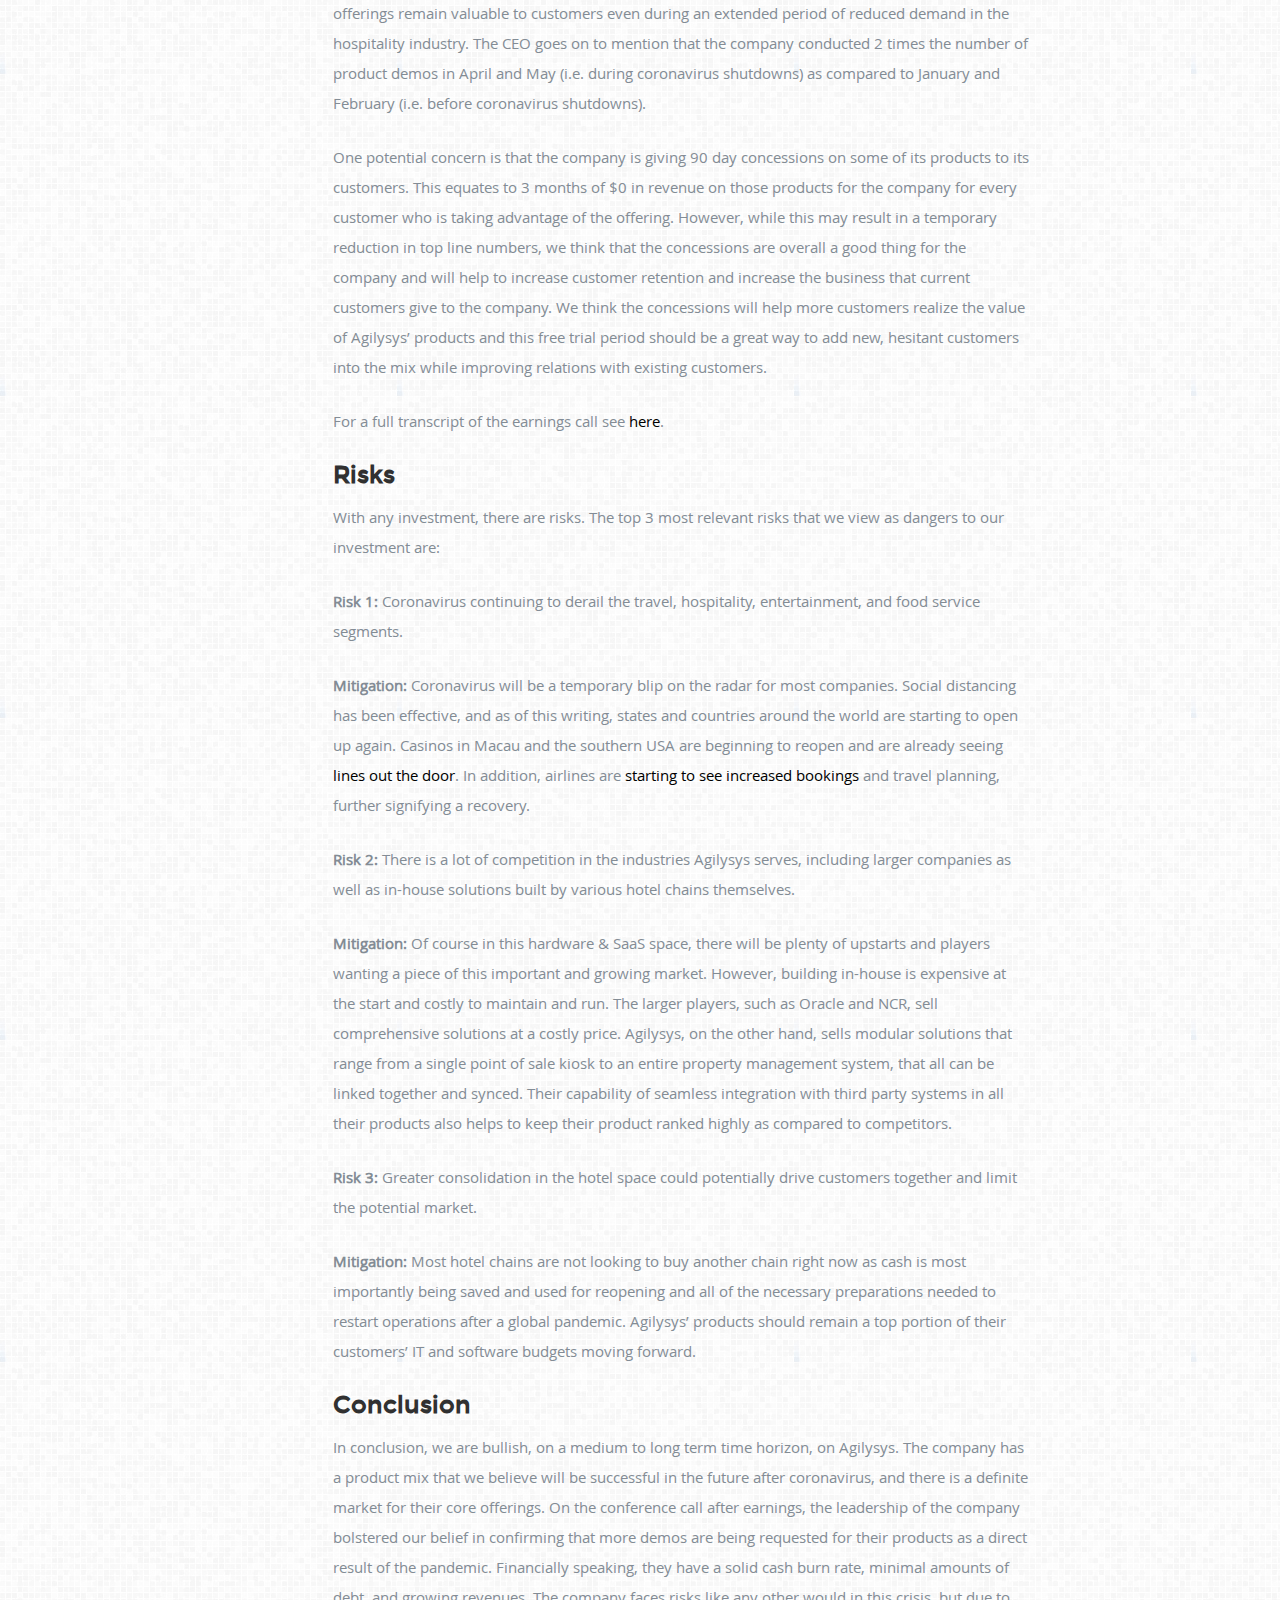
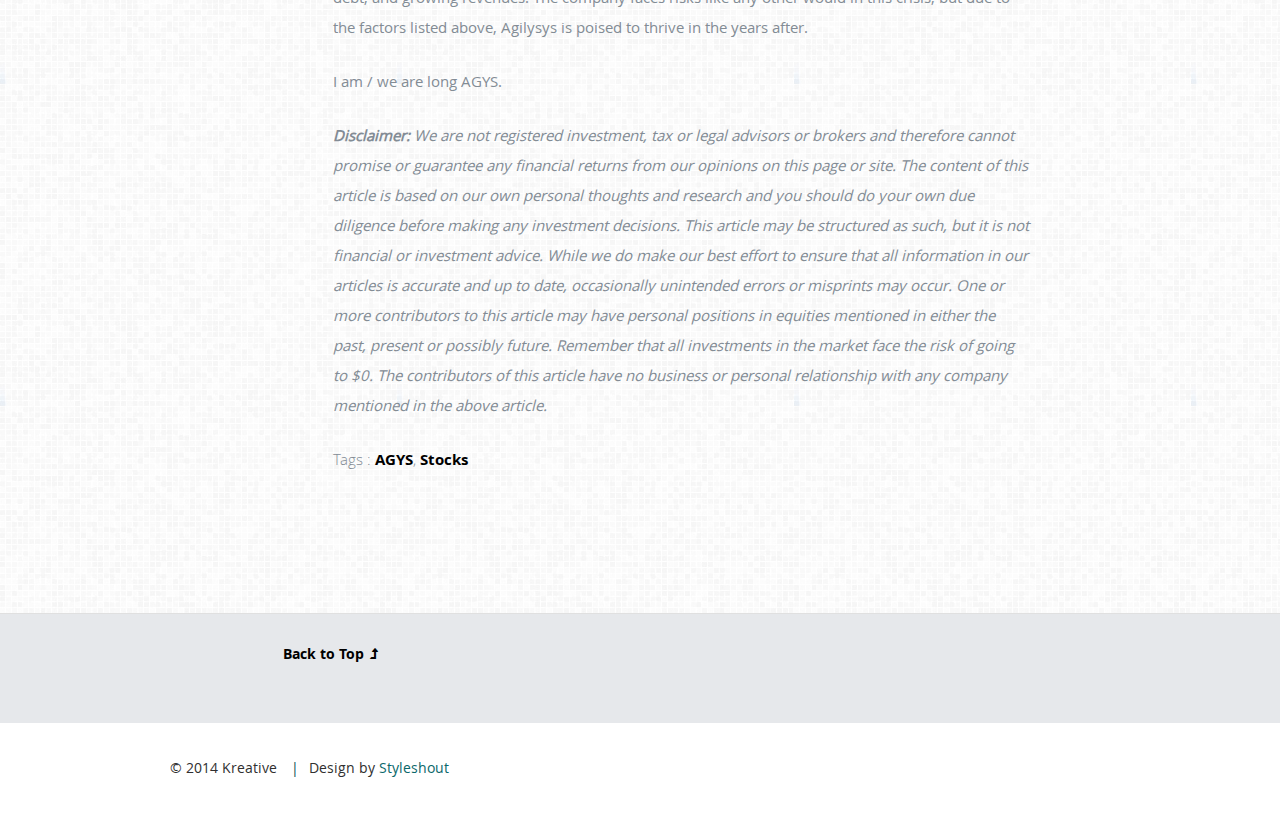
==== commit c8feaee6: "article revision" ====
--- a/agys.html
+++ b/agys.html
@@ -154,7 +154,7 @@
                   products in advance and 2) customer advances convert from a liability on the balance sheet to revenue on the 
                   income statement as products are shipped.</p>
 
-                  <p>On the cash flow statement, we see a positive cash flow from operations since 2015, increasing at a whopping CAGR of 45.2% compared to revenues growing in the same period at a CAGR of 8%. In addition, we calculate the company’s cash conversion cycle to be -135 days. This means that on average, they are getting paid for their services 135 days before they have to pay for any expenses related to those aforementioned goods and services (COGS). This is huge for a company because it essentially equates to an interest free loan; in this case, for more than a third of a year.</p>
+                  <p>Agilysys stands on very strong financial footing. On the company's balance sheet, you see a current ratio of 1.36 (79M current assets vs. 58.1M current liabilities) and a debt to equity ratio of 0.63 (62.9M in liabilities vs. 163.6M shareholders equity). The company has an almost negligible amount of long-term debt at $35,000. 96.7% of AGYS's current liabilities are under a line item called "customer advances", AKA deferred revenues. This is very favorable for the company because 1) They are receiving payments for their products in advance and 2) customer advances convert from a liability on the balance sheet to revenue on the income statement as products are shipped.</p>
 
                   <p>Agilysys’s strong financial footing is a huge reason why we believe that the stock is severely undervalued at its current price of around $20. The company has a very low amount of debt and guaranteed future incomes with customer advances of almost $40 million. This in addition to the company’s growing cash flows and revenues puts Agilysys in a very good position to weather the coronavirus storm and come out on the other side stronger than ever.</p>
 
--- a/css/layout.css
+++ b/css/layout.css
@@ -152,7 +152,7 @@
 }
 ul#nav > li.active a {
    background: #fff;
-   color: ##000000 !important;
+   color: #000000 !important;
 }
 
 /* Links */
@@ -162,7 +162,7 @@
    line-height: 54px;
 	text-decoration: none;
    text-align: left;
-   color: ##000000;
+   color: #000000;
 
 	-webkit-transition: color .2s ease-in-out;
 	-moz-transition: color .2s ease-in-out;
@@ -338,7 +338,7 @@
 }
 
 .portfolio-item .item-wrap {
-   background: ##000000;
+   background: #000000;
    overflow: hidden;
 
    -webkit-box-shadow: 0px 1px 1px rgba(50, 50, 50, 0.1);
@@ -384,7 +384,7 @@
 	margin-left: -300px;
    width: 600px;
 	max-width: 600px;
-	background: ##000000;
+	background: #000000;
 	position: absolute;
 	z-index: 101;
 	padding: 0;
@@ -420,7 +420,7 @@
    text-align: left;
 }
 .reveal-modal .link-box a {
-   color: ##000000;
+   color: #000000;
 	font: 11px/24px opensans-regular, sans-serif;
 	text-transform: uppercase;
    letter-spacing: 3px;
@@ -440,15 +440,15 @@
    background-color: #fff;
    padding-top: 156px;
    padding-bottom: 120px;
-   color: ##000000;
-}
-
-#journal a, #journal a:visited  { color: ##000000; }
+   color: #000000;
+}
+
+#journal a, #journal a:visited  { color: #000000; }
 #journal a:hover, #journal a:focus { color: #005757; }
 
-#journal .section-head h2 { color: ##000000; }
+#journal .section-head h2 { color: #000000; }
 #journal .section-head p.desc,
-#journal .section-head .intro { color: ##000000; }
+#journal .section-head .intro { color: #000000; }
 
 #journal .blog-entries { margin-top: 54px; }
 #journal .entry { margin-bottom: 12px; }
@@ -478,7 +478,7 @@
 /* post meta */
 #journal .entry .post-meta   {
    font: 14px/24px opensans-regular, sans-serif;
-   color: ##000000;
+   color: #000000;
    margin-top: 12px;
    margin-bottom: 0;
 }
@@ -514,7 +514,7 @@
 /* ================================================================== */
 
 #about {
-   background: ##000000 url(../images/patterns/grey.png);
+   background: #000000 url(../images/patterns/grey.png);
    padding-top: 156px;
    padding-bottom: 144px;
    color: #A3A3A3;
@@ -618,7 +618,7 @@
 #call-to-action .action { margin-top: 12px; }
 #call-to-action h2 {
    font: 34px/42px montserrat-bold, sans-serif;
-   color: ##000000;
+   color: #000000;
    letter-spacing: -1px;
    margin-bottom: 3px;
 }
@@ -632,7 +632,7 @@
 }
 #call-to-action p span {
 	font-family: opensans-semibold, sans-serif;
-	color: ##000000;
+	color: #000000;
 }
 
 
@@ -689,7 +689,7 @@
 #contact label {
    font: 15px/24px opensans-semibold, sans-serif;
    margin: 12px 0;
-   color: ##000000;
+   color: #000000;
 	display: inline-block;
 	float: left;
    width: 22%;
@@ -710,14 +710,14 @@
 #contact input:focus,
 #contact textarea:focus,
 #contact select:focus {
-	color: ##000000;
+	color: #000000;
    background-color: #fff;
 }
 #contact button.submit {
 	font: 18px/30px montserrat-bold, sans-serif;
 	text-transform: uppercase;
 	letter-spacing: 3px;
-	color:##000000;
+	color:#000000;
    background: #fff;
    padding: 18px 30px;
 	border: none;
@@ -734,7 +734,7 @@
 }
 #contact button.submit:hover {
 	color: #25292D;
-	background: ##000000;
+	background: #000000;
 }
 #contact span.required {
    color: #fff;
@@ -1019,14 +1019,14 @@
 #comments form input:focus,
 #comments form textarea:focus,
 #comments form select:focus {
-	color: ##000000;
+	color: #000000;
 	background-color: #3d4145;
 }
 #comments form button.submit {
 	font: 18px/30px montserrat-bold, sans-serif;
 	text-transform: uppercase;
 	letter-spacing: 3px;
-	color:##000000;
+	color:#000000;
    background: #fff;
    padding: 18px 24px;
 	border: none;
@@ -1105,7 +1105,7 @@
    margin-top: 18px;
    padding: 6px 18px;
    background: #c0c0c0;
-   color: ##000000;
+   color: #000000;
    display: inline-block;
 
    -webkit-transition: all 200ms ease-in-out;
@@ -1175,7 +1175,7 @@
    font-size: 14px;
 }
 footer a, footer a:visited { color: #0B686B; }
-footer a:hover, footer a:focus { color: ##000000; }
+footer a:hover, footer a:focus { color: #000000; }
 
 /* copyright */
 footer .copyright {
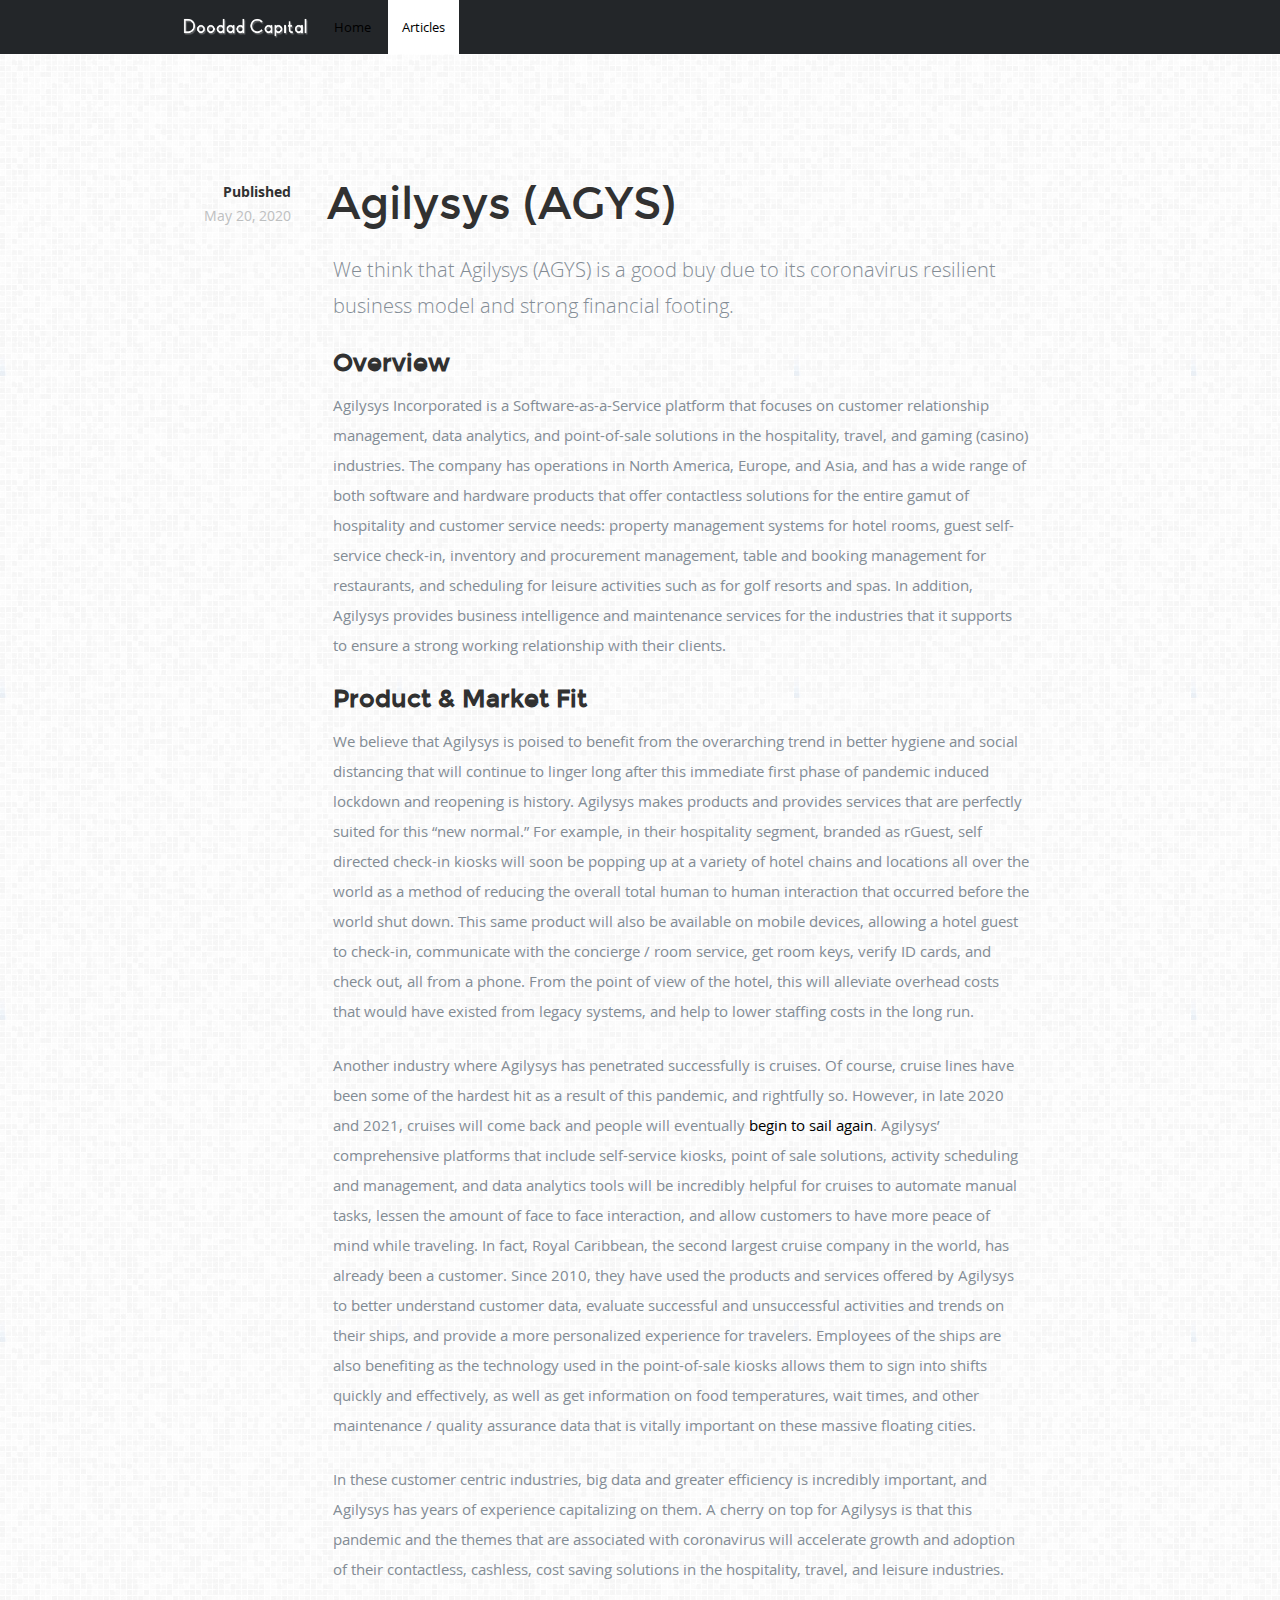
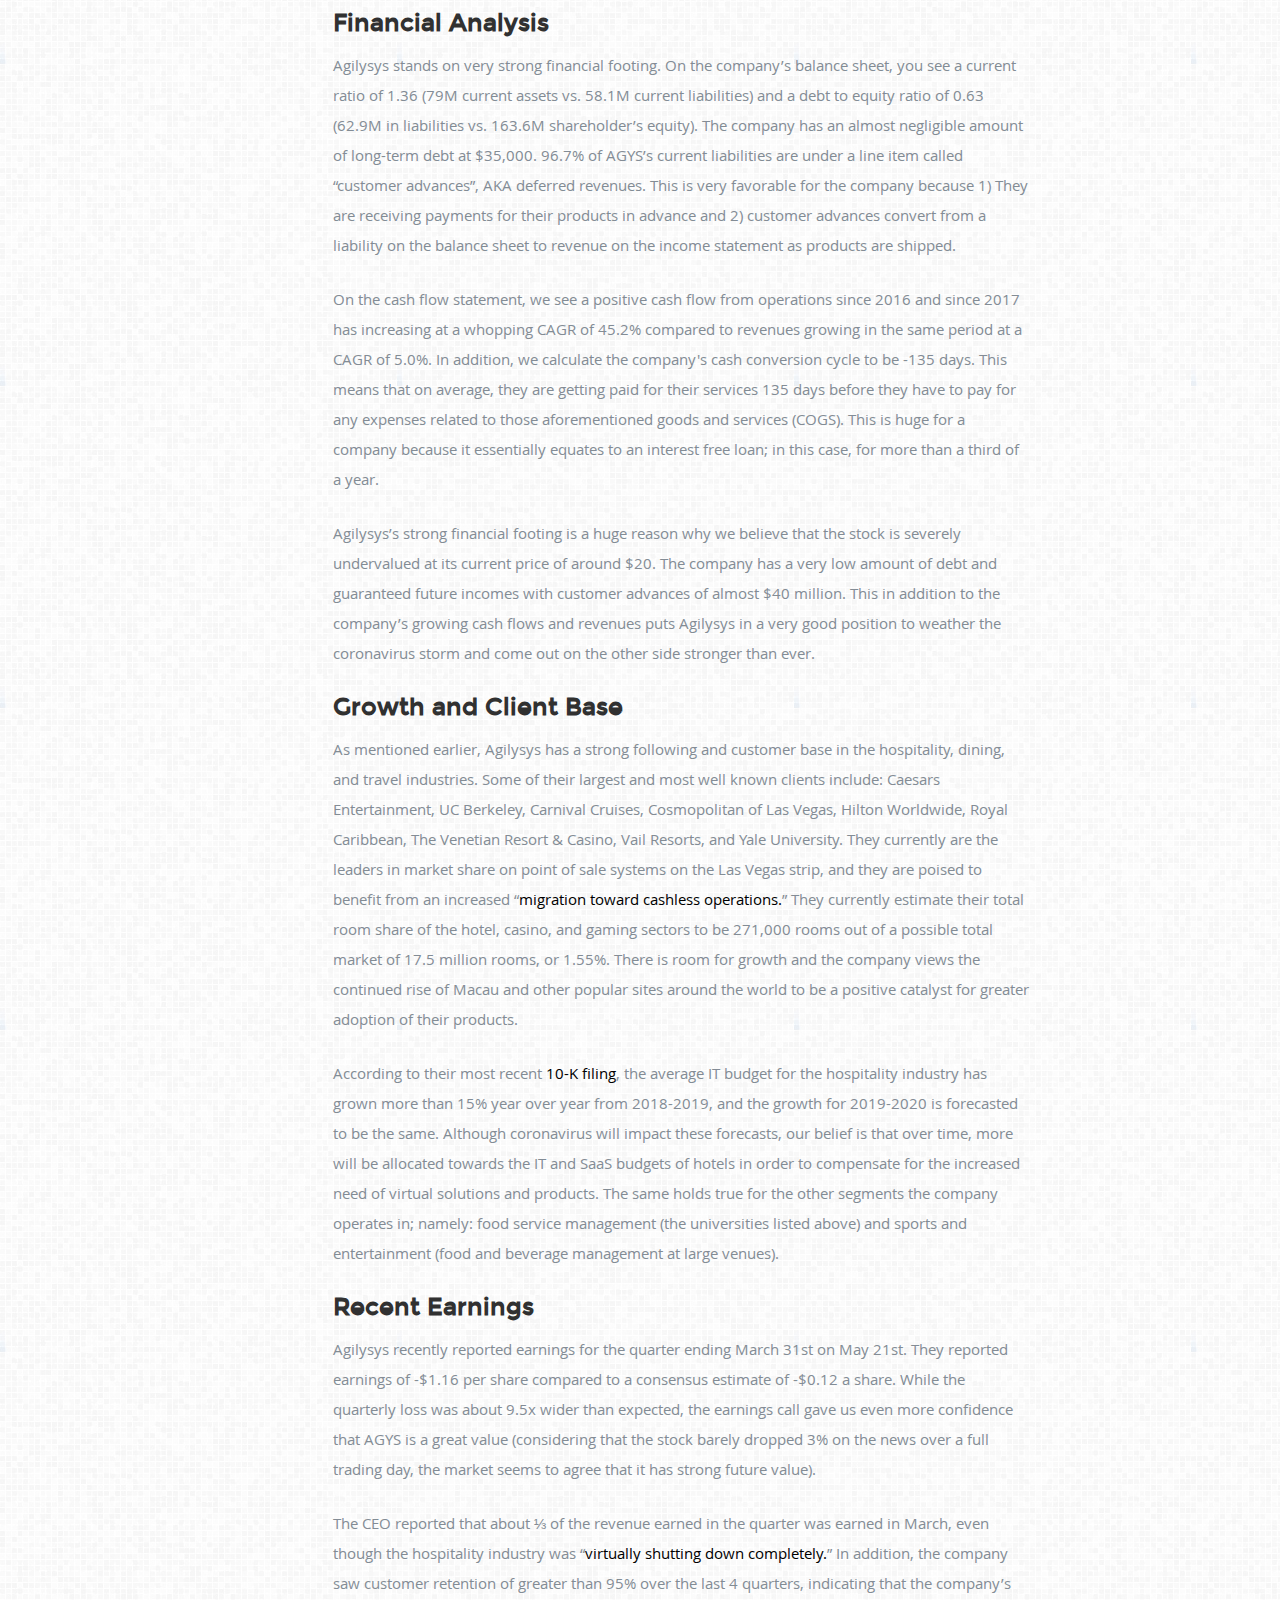
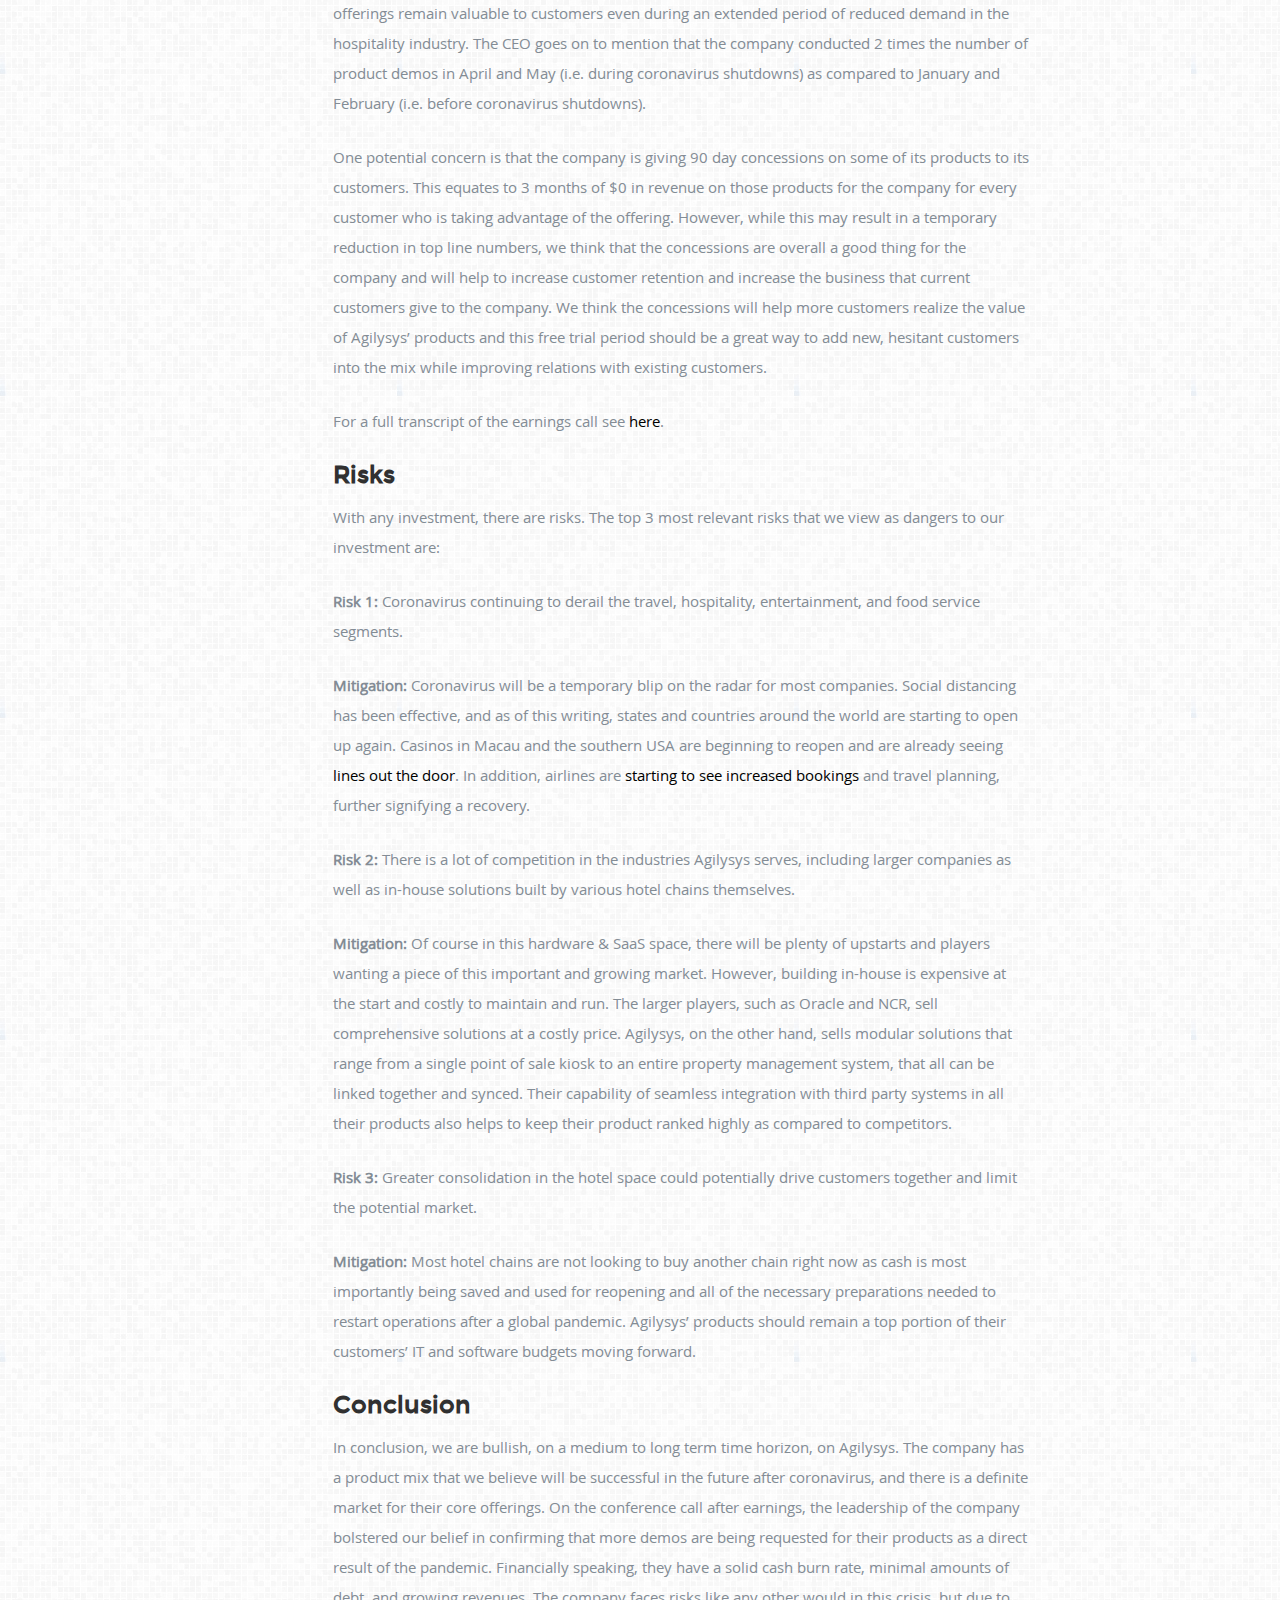
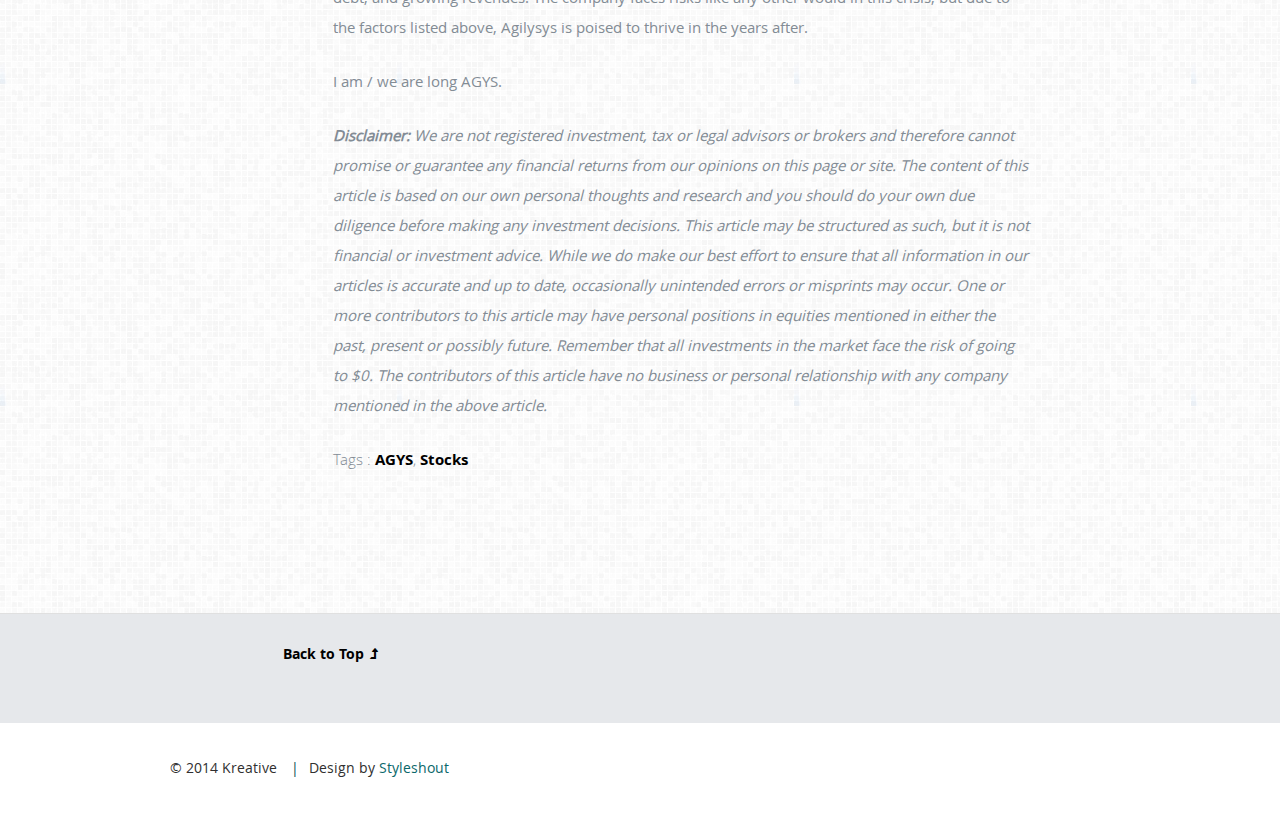
==== commit 723b5ea5: "edits" ====
--- a/agys.html
+++ b/agys.html
@@ -154,7 +154,7 @@
                   products in advance and 2) customer advances convert from a liability on the balance sheet to revenue on the 
                   income statement as products are shipped.</p>
 
-                  <p>Agilysys stands on very strong financial footing. On the company's balance sheet, you see a current ratio of 1.36 (79M current assets vs. 58.1M current liabilities) and a debt to equity ratio of 0.63 (62.9M in liabilities vs. 163.6M shareholders equity). The company has an almost negligible amount of long-term debt at $35,000. 96.7% of AGYS's current liabilities are under a line item called "customer advances", AKA deferred revenues. This is very favorable for the company because 1) They are receiving payments for their products in advance and 2) customer advances convert from a liability on the balance sheet to revenue on the income statement as products are shipped.</p>
+                  <p>On the cash flow statement, we see a positive cash flow from operations since 2016 and since 2017 has increasing at a whopping CAGR of 45.2% compared to revenues growing in the same period at a CAGR of 5.0%. In addition, we calculate the company's cash conversion cycle to be -135 days. This means that on average, they are getting paid for their services 135 days before they have to pay for any expenses related to those aforementioned goods and services (COGS). This is huge for a company because it essentially equates to an interest free loan; in this case, for more than a third of a year.</p>
 
                   <p>Agilysys’s strong financial footing is a huge reason why we believe that the stock is severely undervalued at its current price of around $20. The company has a very low amount of debt and guaranteed future incomes with customer advances of almost $40 million. This in addition to the company’s growing cash flows and revenues puts Agilysys in a very good position to weather the coronavirus storm and come out on the other side stronger than ever.</p>
 
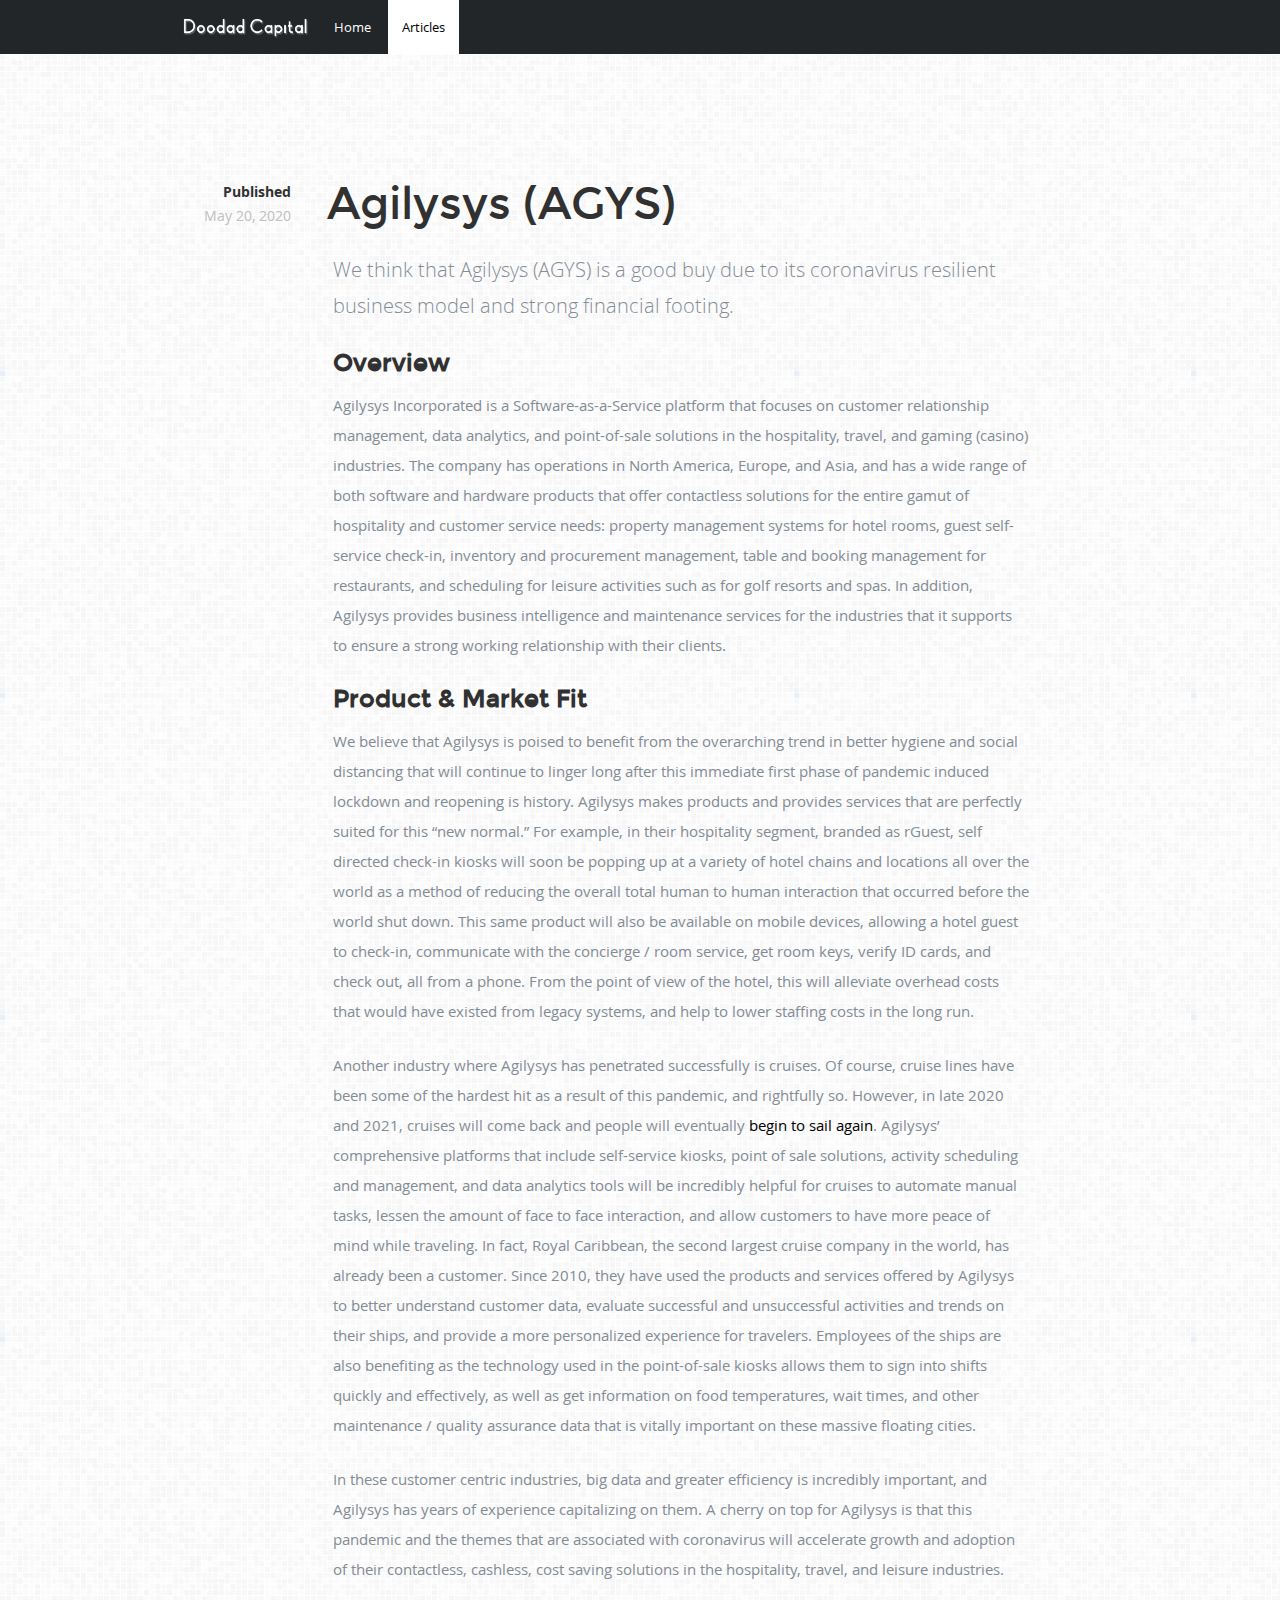
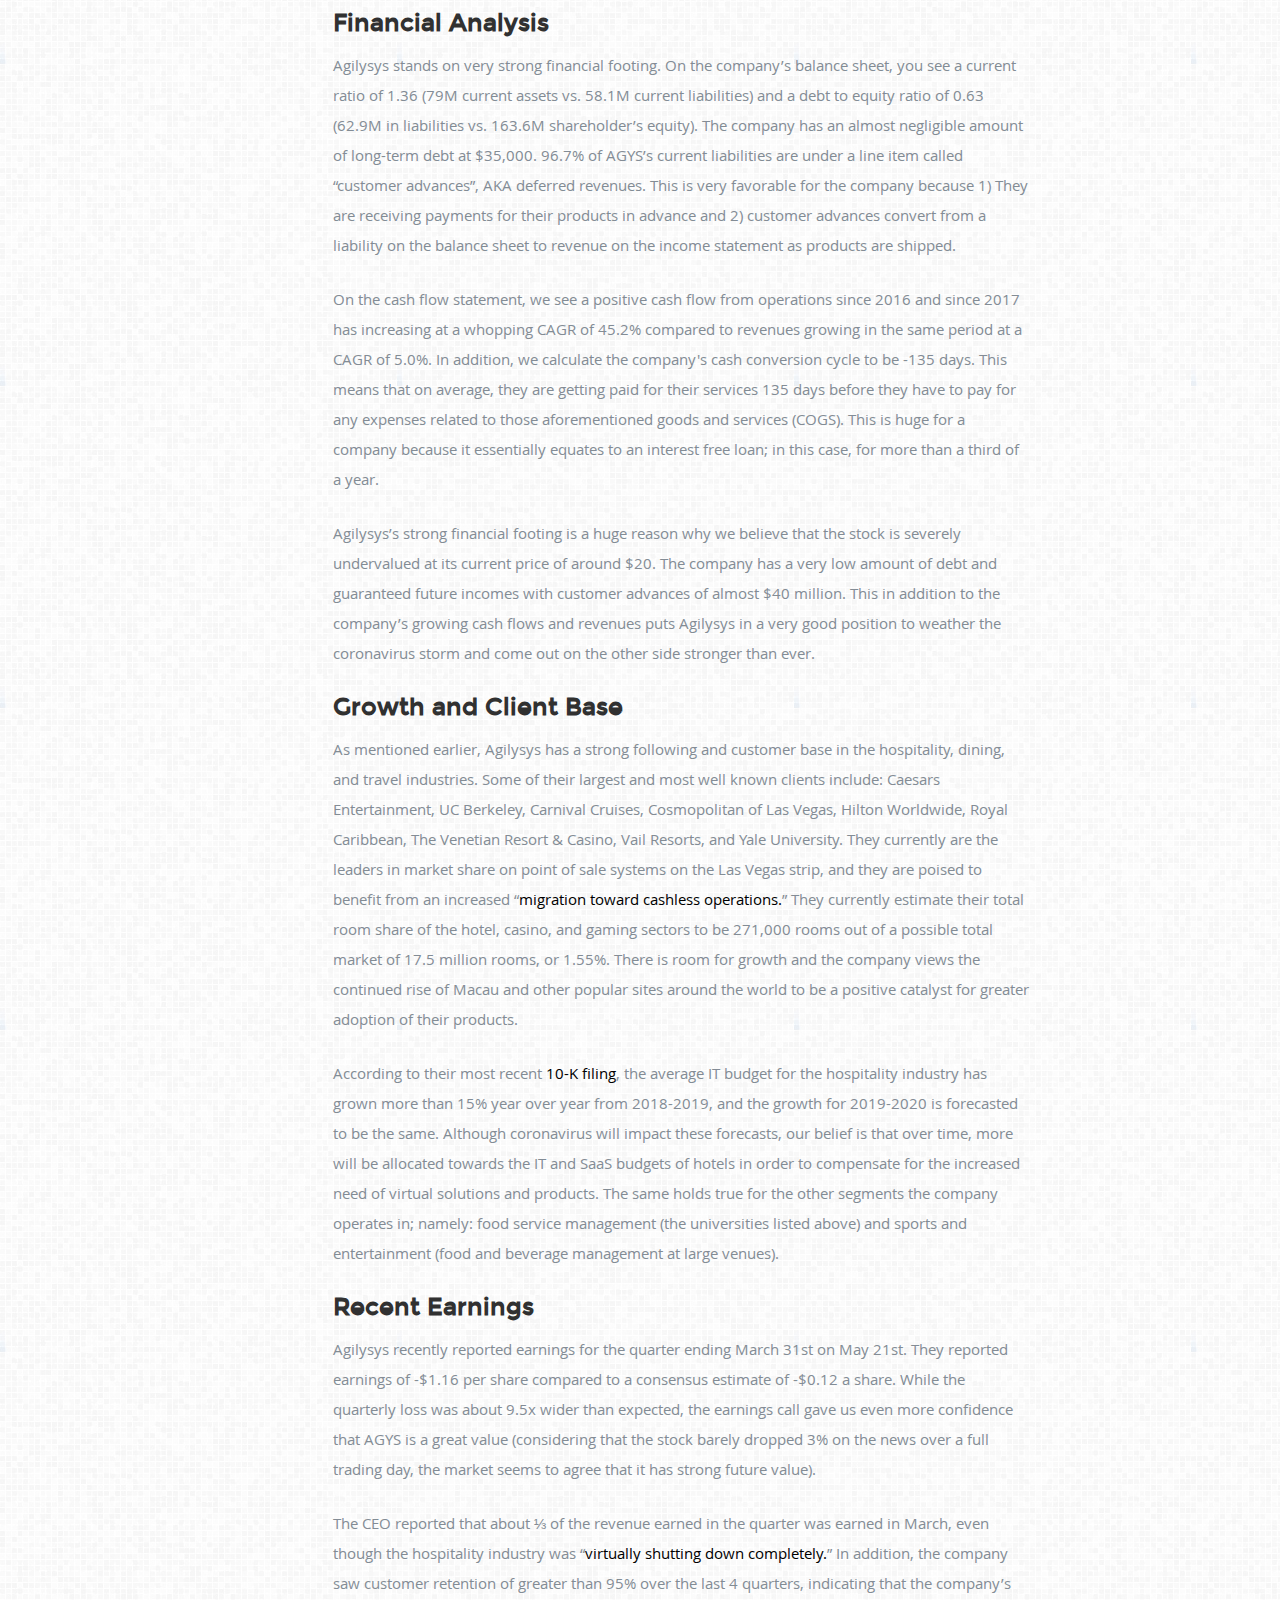
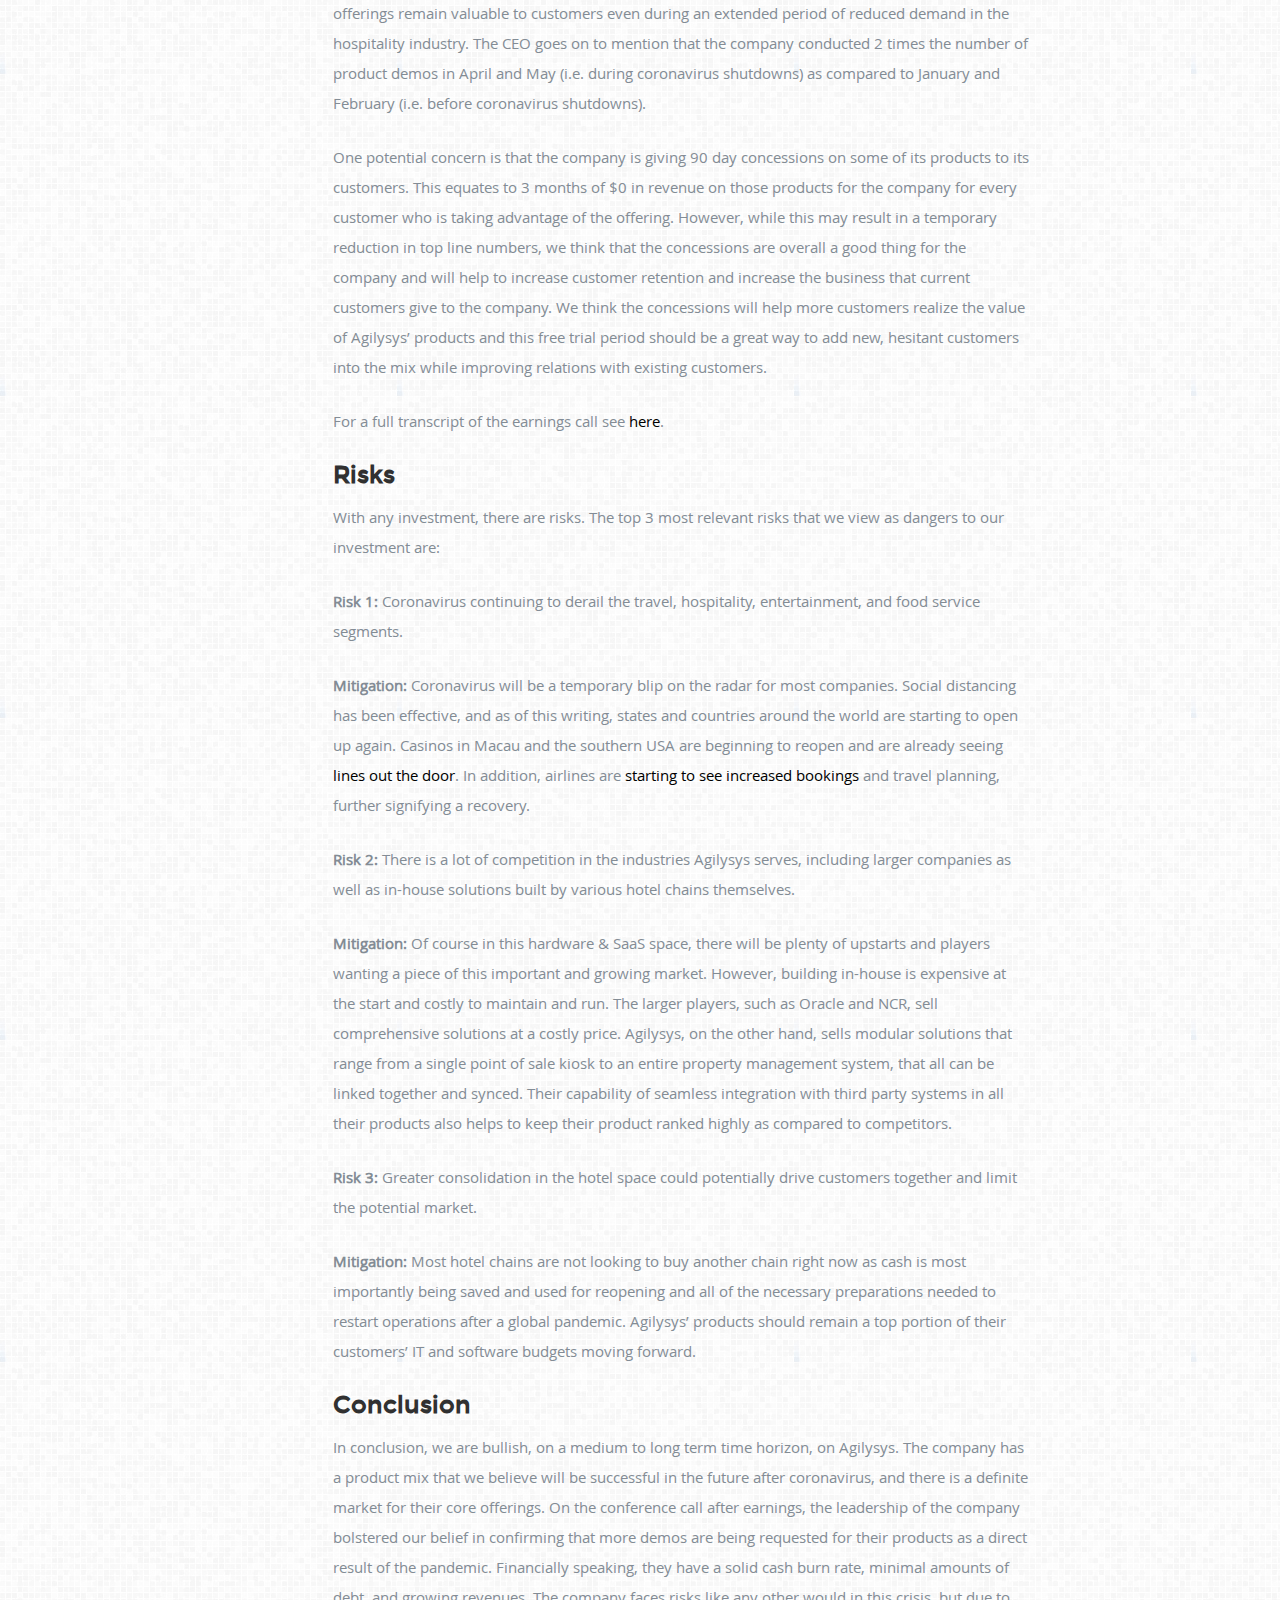
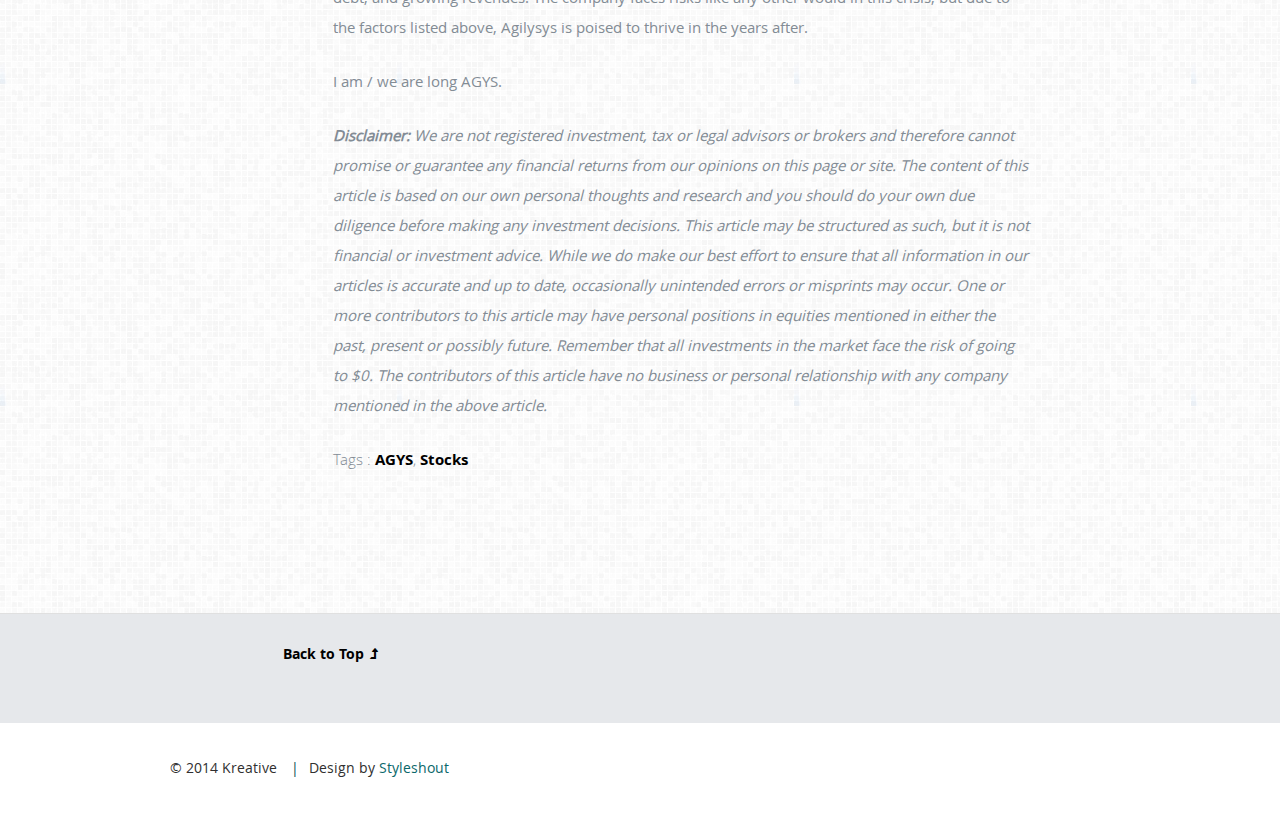
==== commit 4d3b170f: "meta" ====
--- a/agys.html
+++ b/agys.html
@@ -19,8 +19,8 @@
    ================================================== -->
 	<meta charset="utf-8">
 	<title>Agilysis (AGYS)</title>
-	<meta name="description" content="">
-	<meta name="author" content="">
+	<meta name="description" content="Agilisys stock analysis">
+	<meta name="author" content="Doodad Capital">
 
    <!-- Mobile Specific Metas
   ================================================== -->
--- a/css/layout.css
+++ b/css/layout.css
@@ -162,7 +162,7 @@
    line-height: 54px;
 	text-decoration: none;
    text-align: left;
-   color: #000000;
+   color: #FFFFFF;
 
 	-webkit-transition: color .2s ease-in-out;
 	-moz-transition: color .2s ease-in-out;
